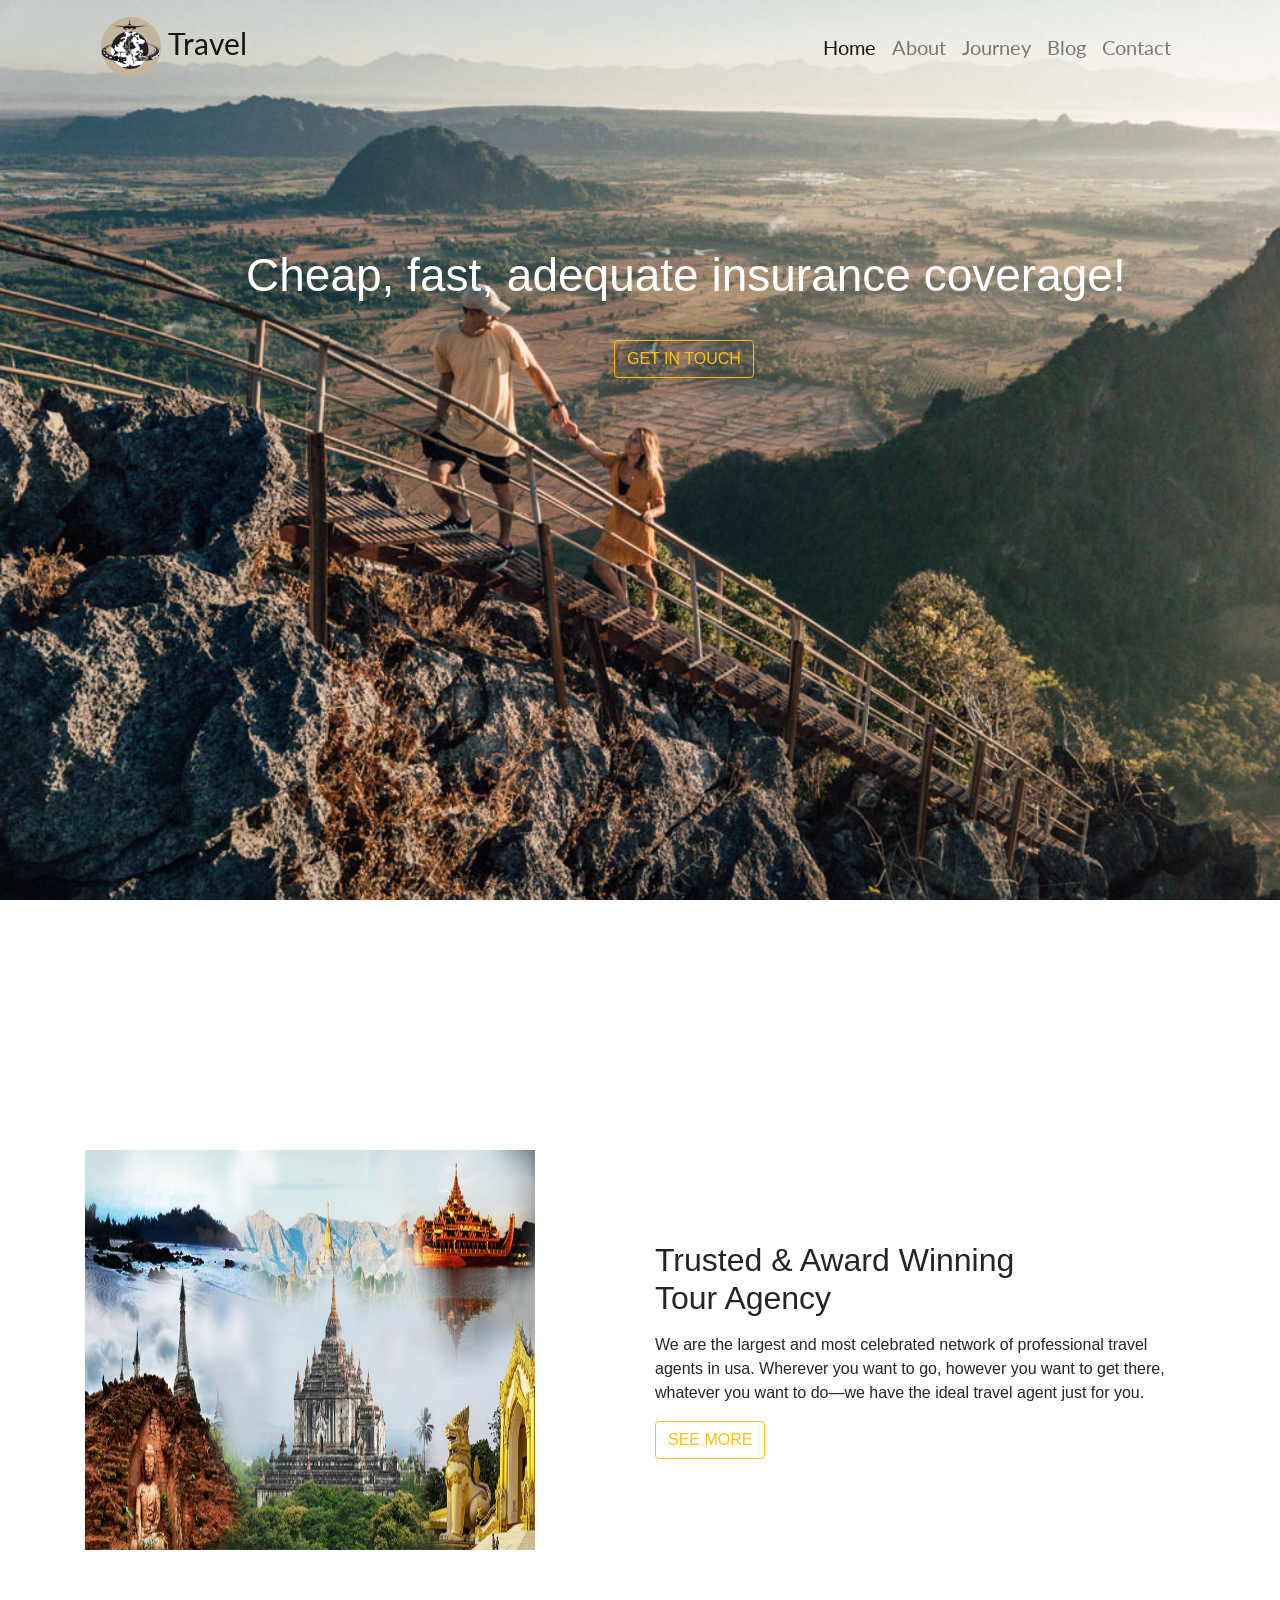
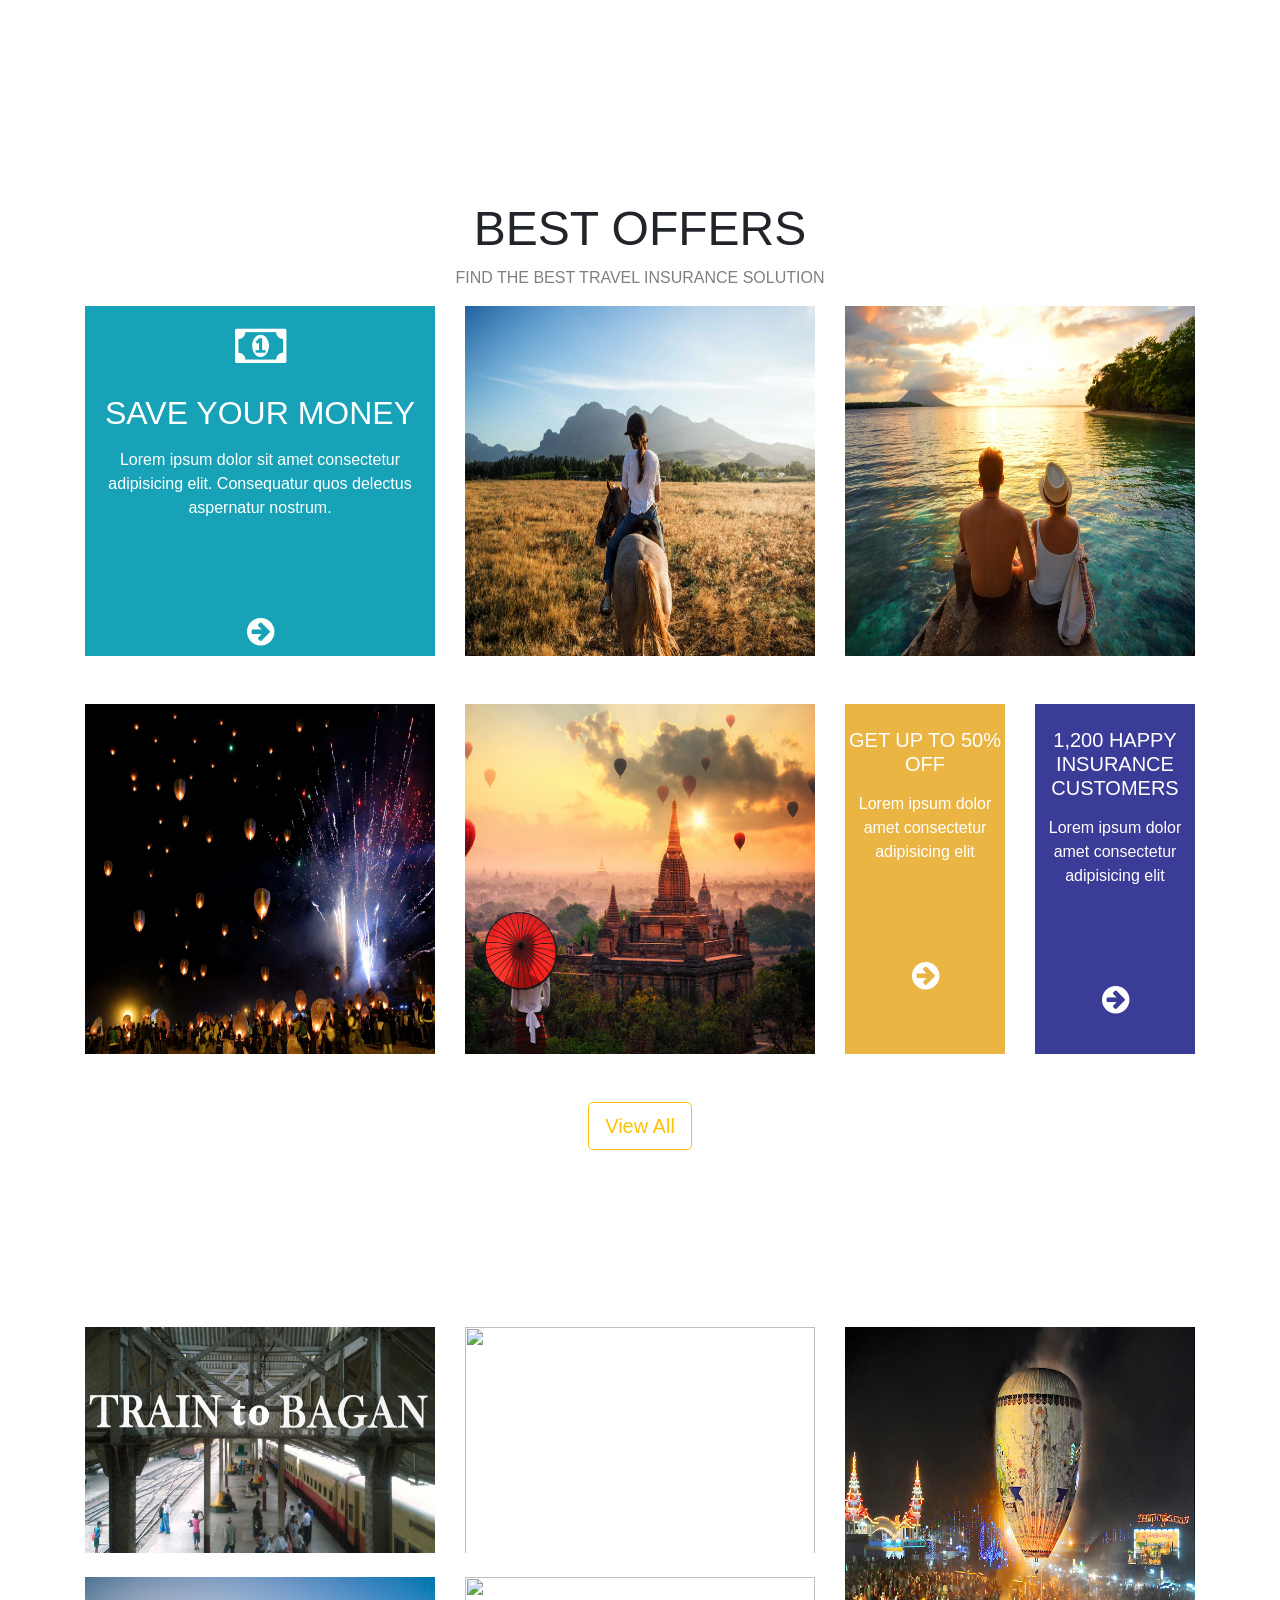
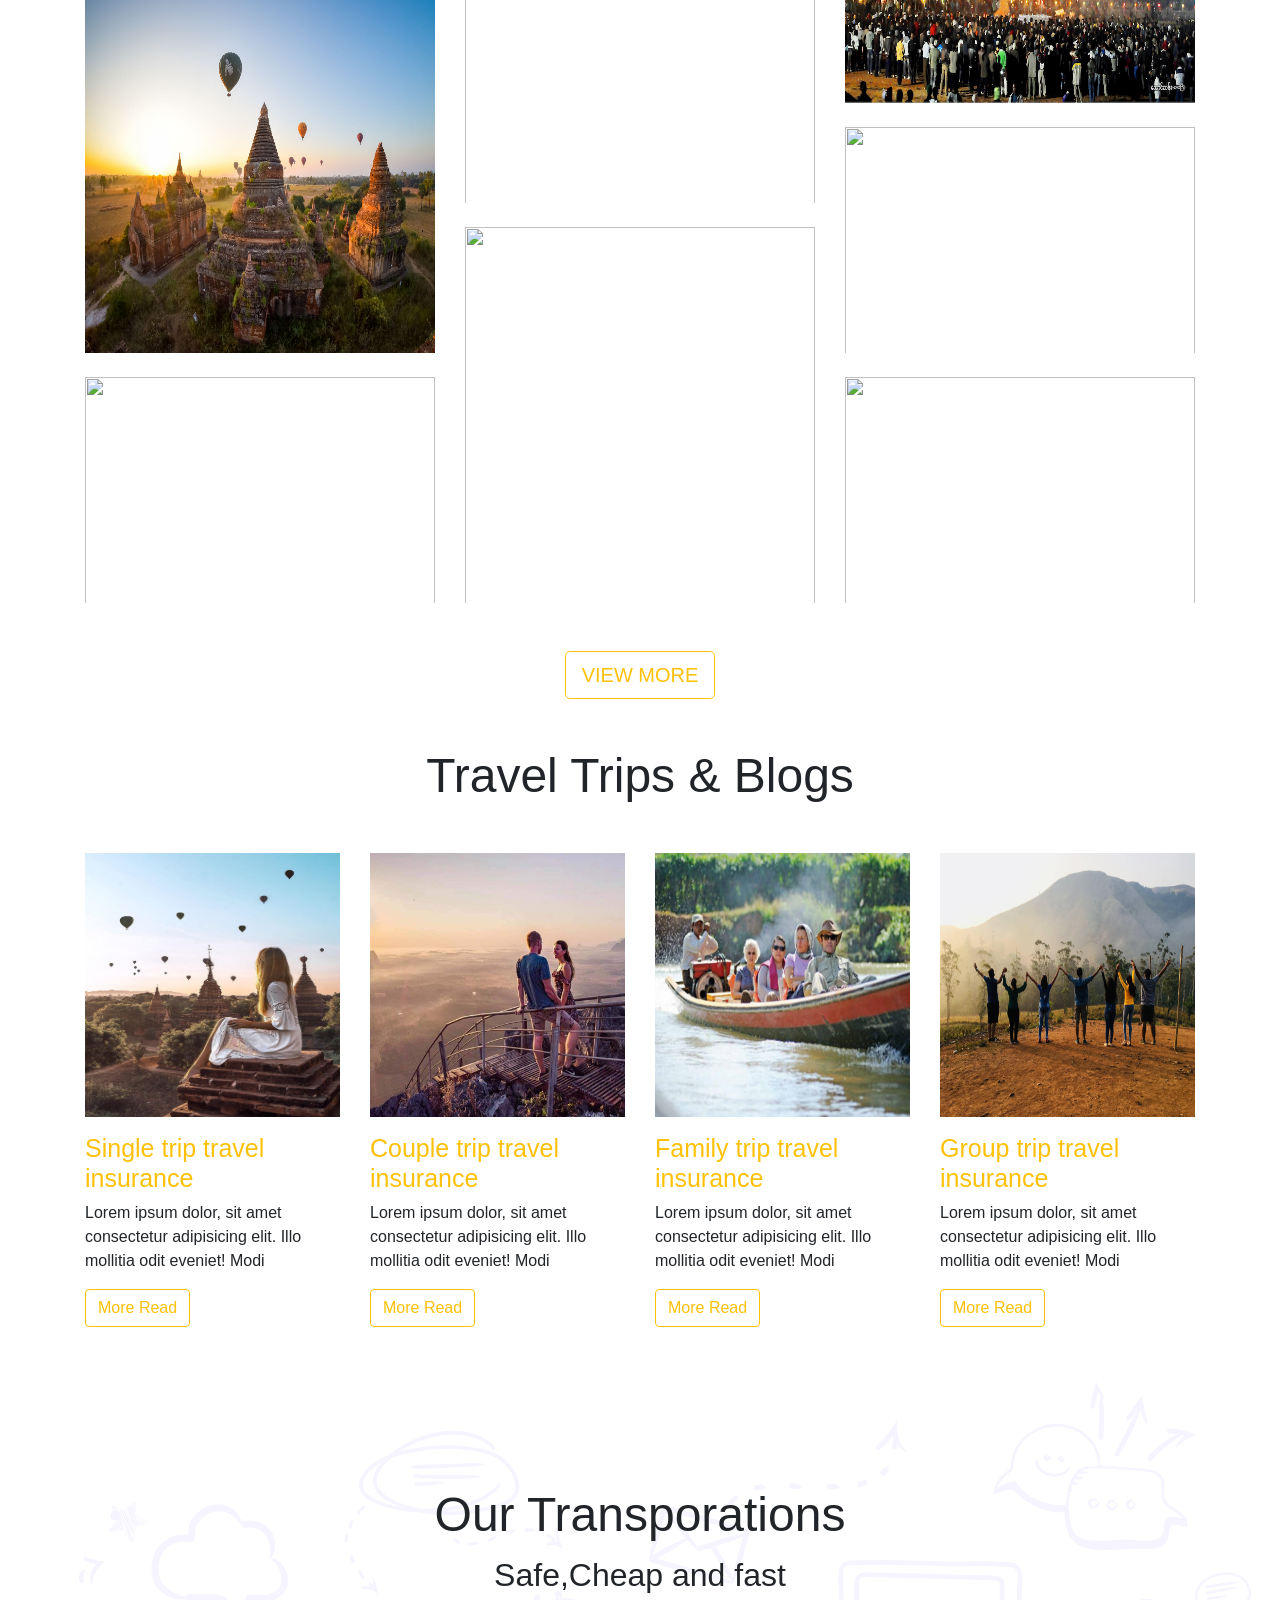
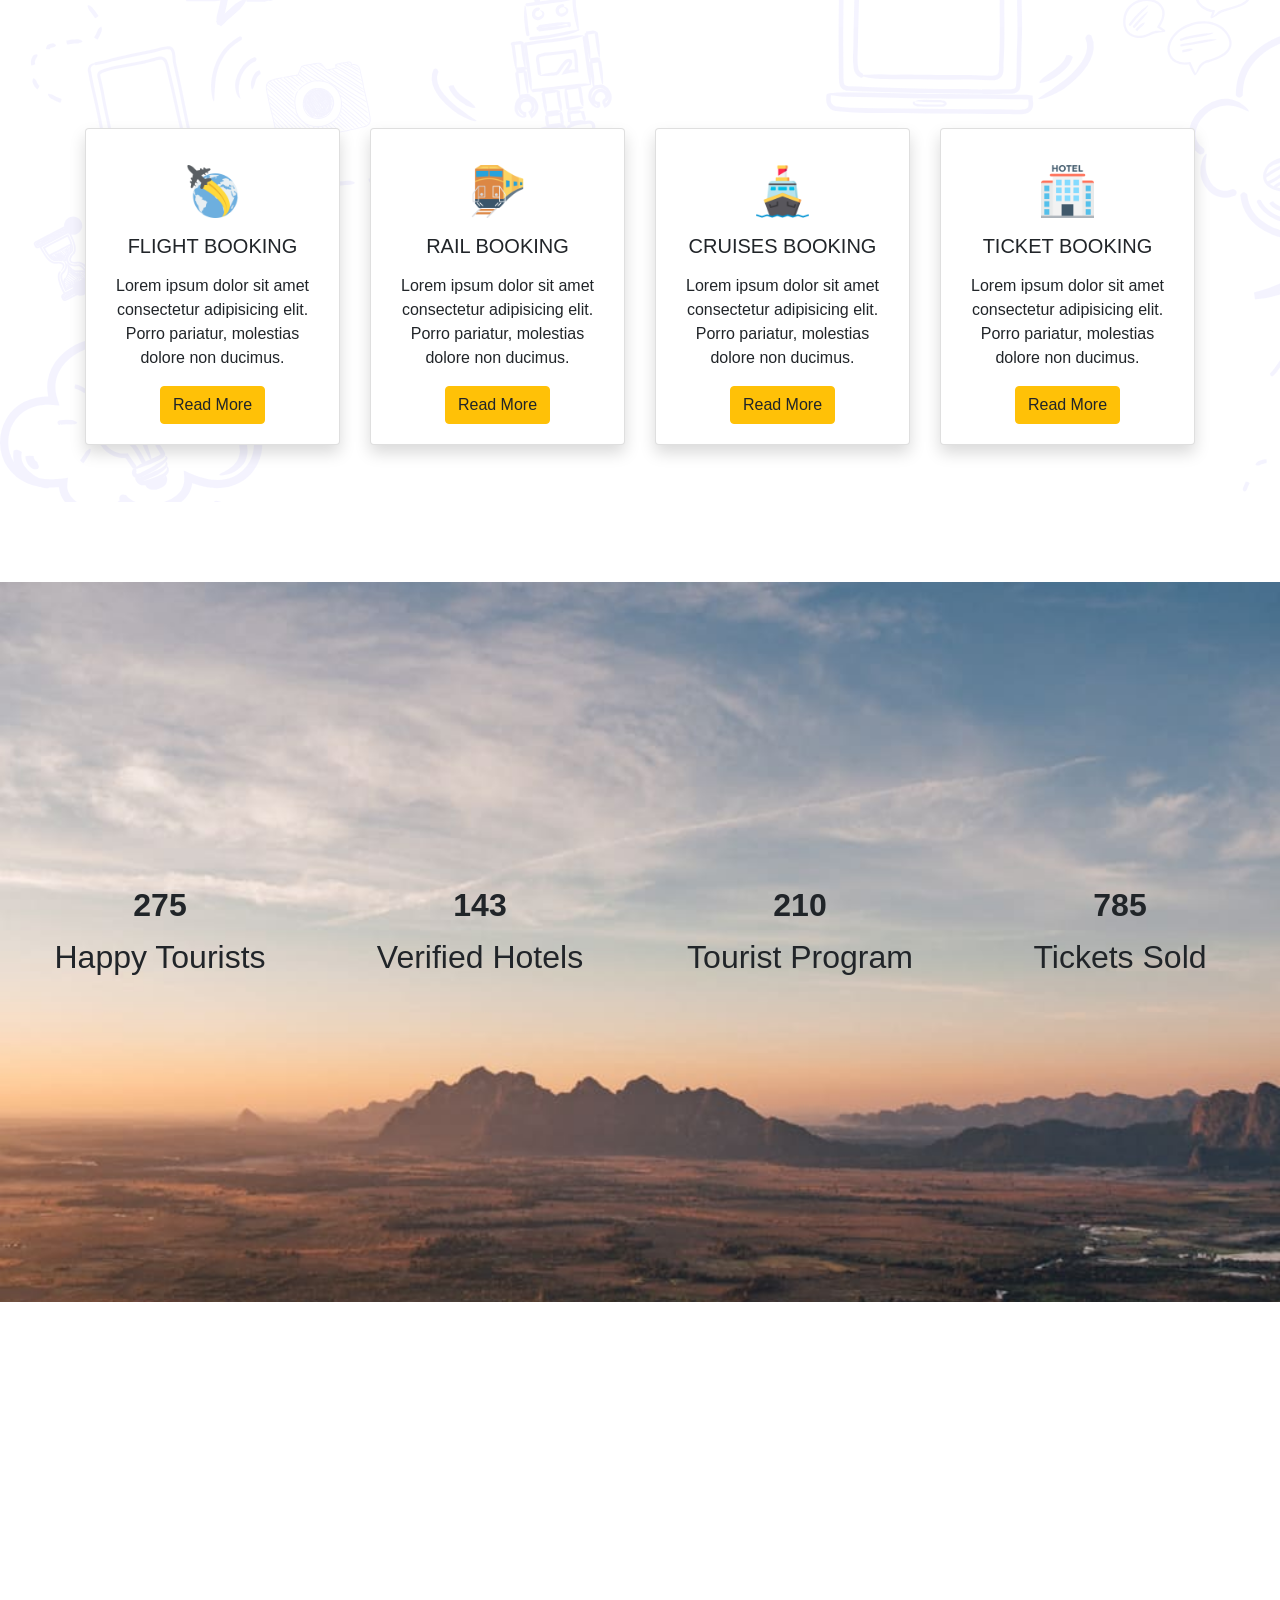
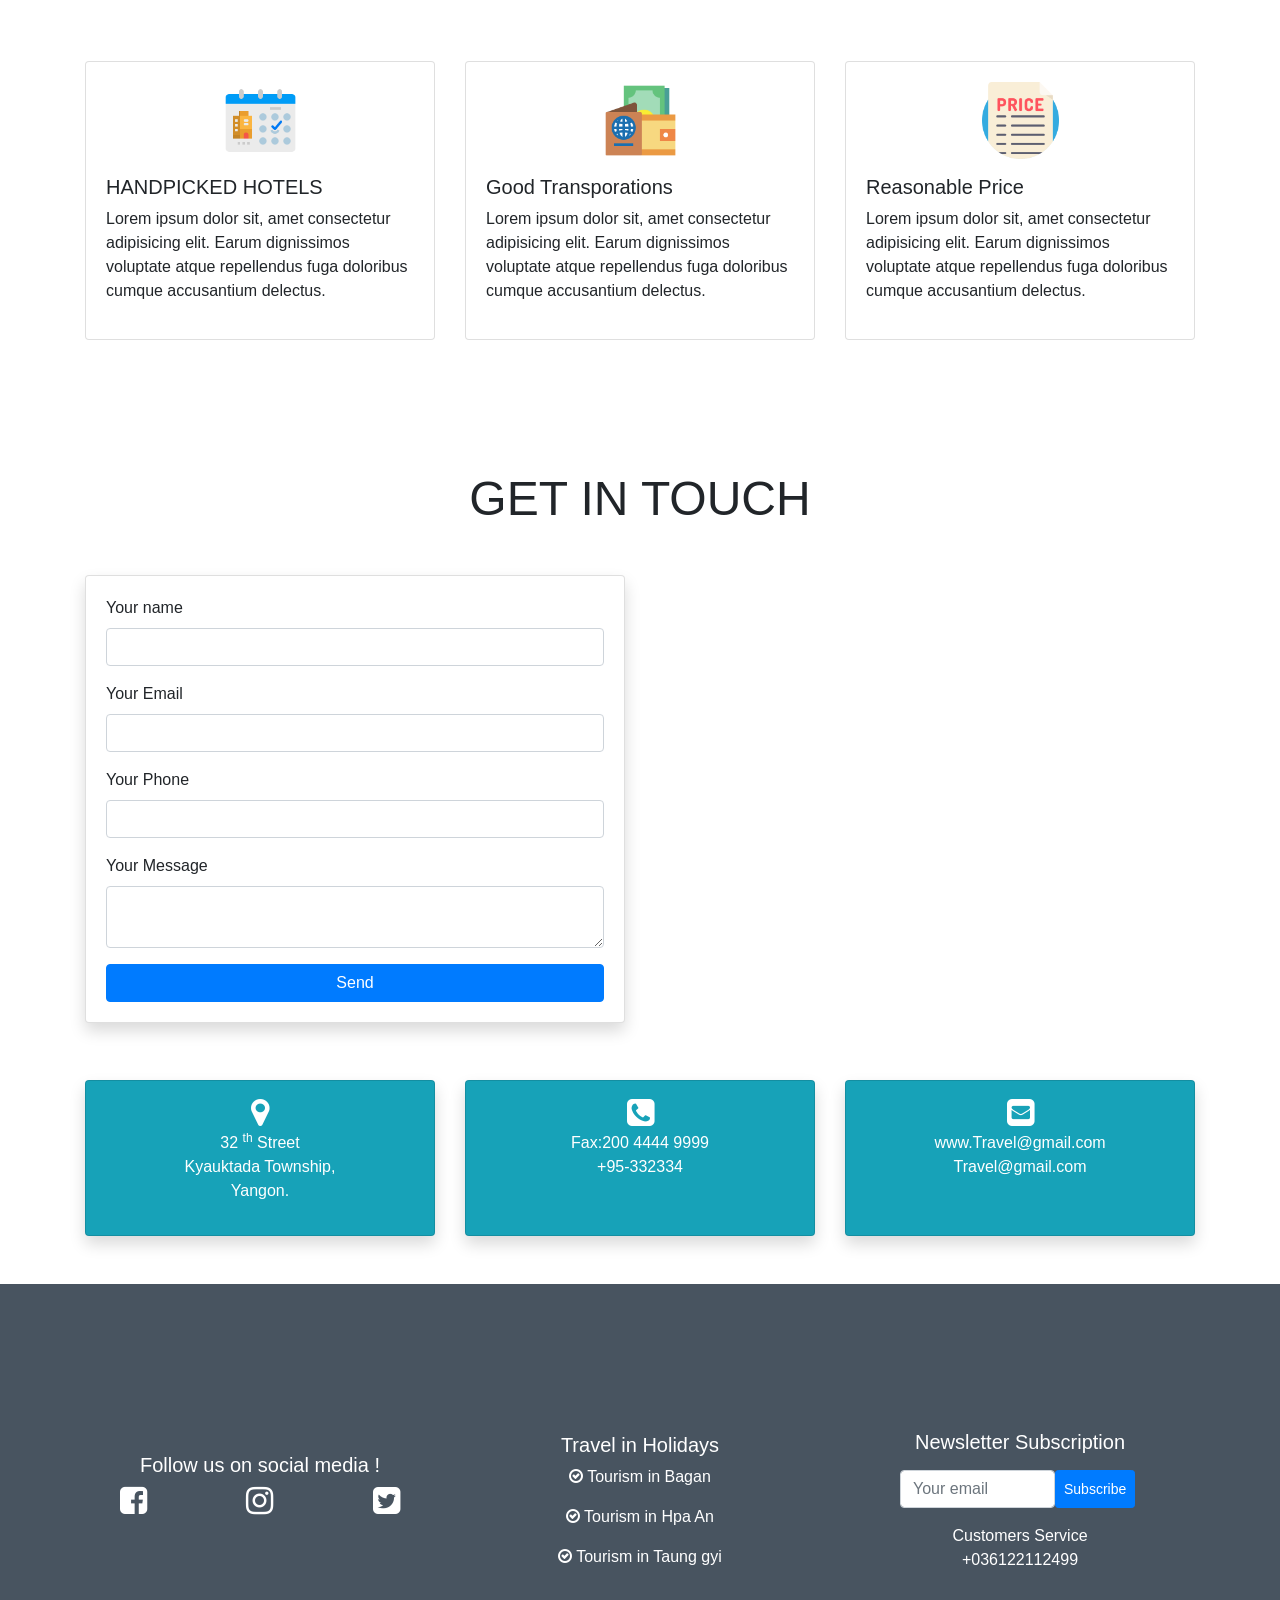
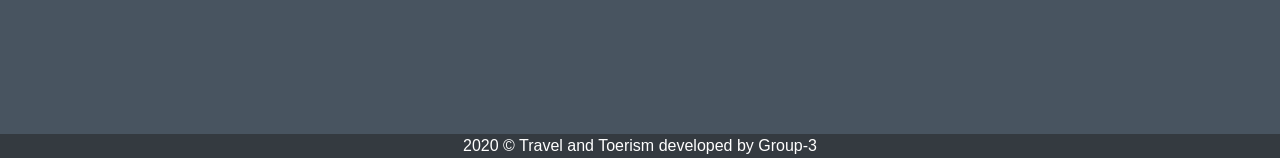
==== index.html @ 9309c5b5 "first commit" ====
<!DOCTYPE html>
<div class="loader-container" style="z-index: 2000;">
  <div class="loader"></div>
</div>
<html lang="en">
<head>
    <meta charset="UTF-8">
    <meta name="viewport" content="width=device-width, initial-scale=1.0">
    <title>Document</title>
    <link rel="stylesheet" href="assets/style.css">
    <link rel="stylesheet" href="css/bootstrap.css">
    <link rel="stylesheet" href="css/font-awesome.css">
    <link rel="stylesheet" href="css/animate_it/animate.css">
    <style>
      .loader-container{
      display: flex;
      justify-content: center;
      align-items: center;
      background-color:white;
      height: 100vh;
      width: 100%;
      position:fixed;
      z-index: 2000;
      }
      .loader {
color:#f9ca24;
font-size: 90px;
text-indent: -9999em;
overflow: hidden;
width: 1em;
height: 1em;
border-radius: 50%;
margin: 72px auto;
position: relative;
-webkit-transform: translateZ(0);
-ms-transform: translateZ(0);
transform: translateZ(0);
-webkit-animation: load6 1.7s infinite ease, round 1.7s infinite ease;
animation: load6 1.7s infinite ease, round 1.7s infinite ease;
}
@-webkit-keyframes load6 {
0% {
  box-shadow: 0 -0.83em 0 -0.4em, 0 -0.83em 0 -0.42em, 0 -0.83em 0 -0.44em, 0 -0.83em 0 -0.46em, 0 -0.83em 0 -0.477em;
}
5%,
95% {
  box-shadow: 0 -0.83em 0 -0.4em, 0 -0.83em 0 -0.42em, 0 -0.83em 0 -0.44em, 0 -0.83em 0 -0.46em, 0 -0.83em 0 -0.477em;
}
10%,
59% {
  box-shadow: 0 -0.83em 0 -0.4em, -0.087em -0.825em 0 -0.42em, -0.173em -0.812em 0 -0.44em, -0.256em -0.789em 0 -0.46em, -0.297em -0.775em 0 -0.477em;
}
20% {
  box-shadow: 0 -0.83em 0 -0.4em, -0.338em -0.758em 0 -0.42em, -0.555em -0.617em 0 -0.44em, -0.671em -0.488em 0 -0.46em, -0.749em -0.34em 0 -0.477em;
}
38% {
  box-shadow: 0 -0.83em 0 -0.4em, -0.377em -0.74em 0 -0.42em, -0.645em -0.522em 0 -0.44em, -0.775em -0.297em 0 -0.46em, -0.82em -0.09em 0 -0.477em;
}
100% {
  box-shadow: 0 -0.83em 0 -0.4em, 0 -0.83em 0 -0.42em, 0 -0.83em 0 -0.44em, 0 -0.83em 0 -0.46em, 0 -0.83em 0 -0.477em;
}
}
@keyframes load6 {
0% {
  box-shadow: 0 -0.83em 0 -0.4em, 0 -0.83em 0 -0.42em, 0 -0.83em 0 -0.44em, 0 -0.83em 0 -0.46em, 0 -0.83em 0 -0.477em;
}
5%,
95% {
  box-shadow: 0 -0.83em 0 -0.4em, 0 -0.83em 0 -0.42em, 0 -0.83em 0 -0.44em, 0 -0.83em 0 -0.46em, 0 -0.83em 0 -0.477em;
}
10%,
59% {
  box-shadow: 0 -0.83em 0 -0.4em, -0.087em -0.825em 0 -0.42em, -0.173em -0.812em 0 -0.44em, -0.256em -0.789em 0 -0.46em, -0.297em -0.775em 0 -0.477em;
}
20% {
  box-shadow: 0 -0.83em 0 -0.4em, -0.338em -0.758em 0 -0.42em, -0.555em -0.617em 0 -0.44em, -0.671em -0.488em 0 -0.46em, -0.749em -0.34em 0 -0.477em;
}
38% {
  box-shadow: 0 -0.83em 0 -0.4em, -0.377em -0.74em 0 -0.42em, -0.645em -0.522em 0 -0.44em, -0.775em -0.297em 0 -0.46em, -0.82em -0.09em 0 -0.477em;
}
100% {
  box-shadow: 0 -0.83em 0 -0.4em, 0 -0.83em 0 -0.42em, 0 -0.83em 0 -0.44em, 0 -0.83em 0 -0.46em, 0 -0.83em 0 -0.477em;
}
}
@-webkit-keyframes round {
0% {
  -webkit-transform: rotate(0deg);
  transform: rotate(0deg);
}
100% {
  -webkit-transform: rotate(360deg);
  transform: rotate(360deg);
}
}
@keyframes round {
0% {
  -webkit-transform: rotate(0deg);
  transform: rotate(0deg);
}
100% {
  -webkit-transform: rotate(360deg);
  transform: rotate(360deg);
}
}



  </style>
    </head>
    <body>
      <div class="Home-Page">
        <header class="container-fluid animate__animated animate__slideInDown site-nav">
            <div class="row align-items-center h-100">
                <div class="container px-0 mobile-nav-1">
                    <div class="col-12 ">
                        <nav class="navbar navbar-expand-lg navbar-light mt-1">
                            <a class="navbar-brand" href="#" style="font-size:30px;font-family:'Lato', sans-serif;">
                              <img src="Img/126314076_688448888728006_7815604592444293265_n.png" class="logo">
                              Travel</a>
                                <button class="navbar-toggler" type="button" data-toggle="collapse" data-target="#navbarSupportedContent" aria-controls="navbarSupportedContent" aria-expanded="false" aria-label="Toggle navigation">
                                  <i class="fa fa-bars fa-2x menu-icon"></i>
                                </button>
                              
                                <div class="collapse navbar-collapse" id="navbarSupportedContent">
                                  <ul class="navbar-nav ml-auto">
                                    <li class="nav-item active">
                                      <a class="nav-link" href="index.html">Home</a>
                                    </li>
                                    <li class="nav-item">
                                      <a class="nav-link" href="about.html">About</a>
                                    </li>
                                    <li class="nav-item">
                                        <a class="nav-link" href="journey.html">Journey</a>
                                    </li>
                                    <li class="nav-item">
                                        <a class="nav-link" href="blog.html">Blog</a>
                                    </li>
                                    <li class="nav-item">
                                        <a class="nav-link" href="contact.html">Contact</a>
                                      </li>
                                  
                                
                                  </ul>
                               
                                </div>
                            </nav>
                    </div>
                </div>
            </div>
        </header>
        <div class="content text-center animate__animated animate__bounce">
            Cheap, fast, adequate insurance coverage!
          </div>
          <div class="btn-content">
            <a class="btn btn-outline-warning text-uppercase">Get in touch</a>
          </div>
      </div>
        <div class="container">
         <div class="row min-vh-100  align-items-center">
           <div class="col-12 col-md-6 wow animate__fadeInLeft">
             <img src="Img/Myanmartravel4.jpg" class="Tusted_img" style="width:450px;height:400px;">
           </div>
           <div class="col-12 col-md-6 wow animate__fadeInRight">
             <h5 class="fa-2x mb-3">Trusted & Award Winning <br> Tour Agency</h5>
             <p class="mb-3"> We are the largest and most celebrated network of professional travel agents in usa. Wherever you want to go, however you want to get there, whatever you want to do—we have the ideal travel agent just for you.</p> 
             <a link="" class="btn btn-outline-warning">SEE MORE</a>
           </div>
         </div>
        </div>
        <div class="container-fluid">
          <div class="row">
            <div class="container">
               <div class="col-12 text-center wow animate__bounce">
               <h5 class="fa-3x offer-text-1">BEST OFFERS</h5>
               <p class="text-black-50"> FIND THE BEST TRAVEL INSURANCE SOLUTION</p>
               </div>
              <div class="row ">

                <div class="col-12 col-md-4 wow animate__fadeInLeft">
                  <div class="intro-1 text-center w-100 bg-info">
                      <i class="fa fa-money text-white fa-3x pt-3"></i>
                      <h5 class="text-uppercase fa-2x text-white mt-4">save your money</h5>
                      <p class="mt-3 mb-5 text-white">Lorem ipsum dolor sit amet consectetur adipisicing elit. Consequatur quos delectus  aspernatur nostrum.</p>
                      <i class="fa fa-arrow-circle-right fa-2x mt-5 text-white"></i>
                      </div>
                </div>
                <div class="col-12 col-md-4 wow animate__fadeInUp">
                  <img src="Img/horse-riding-photo.jpg" class="intro-1 w-100 OFFER_IMG-1">
                </div>
                <div class="col-12 col-md-4 wow animate__fadeInRight">
                  <img src="Img/3c20ecd63c501124_iStock-618321562.jpg" class="intro-1 w-100">
                </div>
               
              </div>
              <div class="row mt-5 ">
                <div class="col-12 col-md-4 wow animate__fadeInLeft">
                  <img src="Img/9d8b5fc45ef97bb70b08829774598a73.jpg" class="intro-1 w-100">
                </div>
                <div class="col-12 col-md-4 wow animate__fadeInUp">
                  <img src="Img/bagan1.jpg" class="intro-1 w-100 OFFER_IMG-1">
                </div>
            
               
                <div class="col-12 col-md-2 wow animate__fadeInRight">
              
                  <div class="intro-1 text-center w-100 OFFER_IMG-2" style="background-color: #EAB543;">
                 
                    <h5 class="text-uppercase  text-white pt-4">GET UP TO
                      50%
                      OFF</h5>
                    <p class="mt-3 mb-5 text-white">Lorem ipsum dolor  amet consectetur adipisicing elit</p>
                    <i class="fa fa-arrow-circle-right fa-2x mt-5 text-white"></i>
                </div>
              
                
                </div>
                <div class="col-12 col-md-2 wow animate__fadeInRight">
              
                  <div class="intro-1 text-center w-100" style="background-color: #3B3B98;">
                 
                    <h5 class="text-uppercase  text-white pt-4">1,200
                      HAPPY INSURANCE CUSTOMERS</h5>
                    <p class="mt-3 mb-5 text-white">Lorem ipsum dolor  amet consectetur adipisicing elit</p>
                    <i class="fa fa-arrow-circle-right fa-2x mt-5 text-white"></i>
                </div>
              
                
                </div>
              
                
               </div>
               <div class="col-12 text-center mt-5">
                 <a href="" class="btn btn-lg btn-outline-warning">View All</a>
               </div>
             
              </div>
           
            </div>
        </div>
       
        <div class="container">
          <div class="col-12 text-center mt-5 wow animate__jackInTheBox">
            <h5 class="fa-3x offer-text-1">Our Trending Popular Tours</h5>
            <p class="text-black-50">Holidays and tours carefully designed to the best tourist destinations</p>
          </div>
          <div class="row">
            <div class="col-12 col-md-4 wow animate__fadeInLeft">
             
              <img src="Img/5bbede15b22f8train bagan.jpg"class="w-100 pt-4 metro">
              <img src="Img/GettyImages-646927586-5af207593037130036dbf349.jpg" class="w-100 pt-4 h-30 pone">
              <img src="img/38574451405_c02bfd1e8e_b.jpg" class="w-100 pt-4 metro">
             
         
             
            
              
            </div>
            <div class="col-12 col-md-4 wow animate__fadeInUp">
        
              <img src="img/inle.jpg"class="w-100 pt-4 metro">
              <img src="img/hpa-an.jpg" class="w-100 pt-4 metro">       
    
              <img src="img/mya662.jpg"class="w-100 pt-4 pone">
              
           
            </div>
            <div class="col-12 col-md-4 wow animate__fadeInRight">
             
          
              <img src="Img/Tazaungdaing-Festival.jpg" class="w-100 pt-4 pone">
        
                    
              <img src="img/trekking-pindaya2.jpg"class="w-100 pt-4 metro">
                    
              <img src="img/Kyauk-Kalat-Pagoda-hpa-an.jpg"class="w-100 pt-4 metro">
            </div>
          
           
          </div>
          <div class="col-12 text-center mt-5">
            <a href="" class="btn btn-lg btn-outline-warning btn-lg">VIEW MORE</a>
          </div>
        </div>
        <div class="container mt-5">
          <div class="col-12 text-center">
            <h5 class="fa-3x wow animate__zoomInDown offer-text-1">Travel Trips & Blogs</h5>
          </div>
          <div class="row mt-5">
            <div class="col-12 col-md-3 wow animate__fadeInLeft Travel-IMG-1">
              <img src="Img/b71fa8f4803cbc7bf8fb559cee698b92.jpg"class="w-100 h-50">
              <h5 class="text-warning mt-3" style="font-size:25px;">Single trip travel insurance</h5>
              <p>Lorem ipsum dolor, sit amet consectetur adipisicing elit. Illo mollitia odit eveniet! Modi</p>
              <a href="" class="btn btn-outline-warning">More Read</a>
            </div>
            <div class="col-12 col-md-3 wow animate__fadeInLeft">
              <img src="Img/Eas53ZkX0AcvqHV.jpg"class="w-100 h-50">
              <h5 class="text-warning mt-3" style="font-size:25px;">Couple trip travel insurance</h5>
              <p>Lorem ipsum dolor, sit amet consectetur adipisicing elit. Illo mollitia odit eveniet! Modi</p>
              <a href="" class="btn btn-outline-warning">More Read</a>
            </div>
            <div class="col-12 col-md-3 wow animate__fadeInRight Travel-IMG_2">
              <img src="Img/tourists-take-a-boat-inle-lake.jpg"class="w-100 h-50">
              <h5 class="text-warning mt-3" style="font-size:25px;">Family trip travel insurance</h5>
              <p>Lorem ipsum dolor, sit amet consectetur adipisicing elit. Illo mollitia odit eveniet! Modi</p>
              <a href="" class="btn btn-outline-warning">More Read</a>
            </div>
            <div class="col-12 col-md-3 wow animate__fadeInRight ">
              <img src="Img/img_f1f4519aef212354759e26b65a2ec622_1523682414449_processed_original.jpg"class="w-100 h-50">
              <h5 class="text-warning mt-3" style="font-size:25px;">Group trip travel insurance</h5>
              <p>Lorem ipsum dolor, sit amet consectetur adipisicing elit. Illo mollitia odit eveniet! Modi</p>
              <a href="" class="btn btn-outline-warning">More Read</a>
            </div>
          </div>
        </div>
        <div class="container-fluid transporation">
          <div class="row">
              <div class="container">
                 
                  <div class="row tar align-items-center Transporations">
                      <div class="col-12 text-center mt-5 wow animate__bounce">
                          <h5 class="fa-3x offer-text-1">Our Transporations</h5>
                          <p class="fa-2x">Safe,Cheap and fast </p>
                      </div>
                       <div class="col-12 col-md-3 wow animate__bounce">
                       <div class="card shadow">
                          <div class="card-body text-center">
                              <div class="text-center">
                                 <img src="Img/globe (1).png" class="w-25 pt-3">
                              </div>
                              <h5 class="pt-3">FLIGHT BOOKING</h5>
                              <p class="pt-2">Lorem ipsum dolor sit amet consectetur adipisicing elit. Porro pariatur, molestias dolore non ducimus.</p>
                              <a href="" class="btn btn-warning btn-no-block">Read More</a>
                          </div>
                       </div>
                       </div>
                       <div class="col-12 col-md-3 wow animate__bounce RAIL_BOOKING_1">
                          <div class="card shadow">
                             <div class="card-body text-center">
                                 <div class="text-center">
                                    <img src="Img/rail.png" class="w-25 pt-3">
                                 </div>
                                 <h5 class="pt-3">RAIL BOOKING</h5>
                                 <p class="pt-2">Lorem ipsum dolor sit amet consectetur adipisicing elit. Porro pariatur, molestias dolore non ducimus.</p>
                                 <a href="" class="btn btn-warning btn-no-block">Read More</a>
                             </div>
                          </div>
                          </div>
                          <div class="col-12 col-md-3 wow animate__bounce RAIL_BOOKING_2">
                              <div class="card shadow">
                                 <div class="card-body text-center">
                                     <div class="text-center">
                                        <img src="Img/ship.png" class="w-25 pt-3">
                                     </div>
                                     <h5 class="pt-3">CRUISES BOOKING</h5>
                                     <p class="pt-2">Lorem ipsum dolor sit amet consectetur adipisicing elit. Porro pariatur, molestias dolore non ducimus.</p>
                                     <a href="" class="btn btn-warning btn-no-block">Read More</a>
                                 </div>
                              </div>
                              </div>
                              <div class="col-12 col-md-3 wow animate__bounce">
                                  <div class="card shadow">
                                     <div class="card-body text-center">
                                         <div class="text-center">
                                            <img src="Img/hotel.png" class="w-25 pt-3">
                                         </div>
                                         <h5 class="pt-3">TICKET BOOKING</h5>
                                         <p class="pt-2">Lorem ipsum dolor sit amet consectetur adipisicing elit. Porro pariatur, molestias dolore non ducimus.</p>
                                         <a href="" class="btn btn-warning btn-no-block">Read More</a>
                                     </div>
                                  </div>
                                  </div>
                     
                  </div>
              </div>
          </div>
        </div>
        <div class="container-fluid  counter-part">
          <div class="row align-items-center counter-gp">
              <div class="col-12 col-md-3">
                   <div class="text-center">
                      <h4 class="aa  fa-2x font-weight-bolder counter-text">1253</h4>
                       <p class="fa-2x counter-text">Happy Tourists</p>
                    </div>
                   
              </div>
              <div class="col-12 col-md-3">
                  
                          <div class="text-center">
                              <h4 class="aa  fa-2x font-weight-bolder counter-text">654</h4>
                              <p class="fa-2x counter-text">Verified Hotels</p>
                          </div>
                   
              </div>
              <div class="col-12 col-md-3">
                 
                          <div class="text-center">
                              <h4 class="aa  fa-2x font-weight-bolder counter-text">958</h4>
                              <p class="fa-2x counter-text ">Tourist Program</p>
                          </div>
                   
              </div>
              <div class="col-12 col-md-3">
               
                          <div class="text-center">
                              <h4 class="aa  fa-2x font-weight-bolder counter-text">3569</h4>
                              <p class="fa-2x counter-text ">Tickets Sold</p>
                          </div>
                     
              </div>
          </div>
         
        </div>
        <div class="container-fluid ">
          <div class="row WHY_CHOOSE_US">
            <div class="container">
              <div class="row  choose align-items-center">
                <div class="col-12 text-center wow animate__zoomIn">
                   <h5 class="fa-3x mt-5 offer-text-2">WHY CHOOSE US</h5>
                </div>
                <div class="col-12 col-md-4 wow animate__fadeInLeft">
                  <div class="card">
                    <div class="card-body">
                      <div class="text-center">
                        <img src="Img/booking.png" class="w-25">
                      </div>
                      <h5 class="pt-3">HANDPICKED HOTELS</h5>
                      <p>Lorem ipsum dolor sit, amet consectetur adipisicing elit. Earum dignissimos voluptate atque repellendus fuga doloribus cumque accusantium delectus.</p>
                    </div>
                  </div>
                </div>
                <div class="col-12 col-md-4 wow animate__fadeIn choose_part_1">
                  <div class="card">
                    <div class="card-body">
                      <div class="text-center">
                        <img src="Img/passport.png" class="w-25">
                      </div>
                      <h5 class="pt-3">Good Transporations</h5>
                      <p>Lorem ipsum dolor sit, amet consectetur adipisicing elit. Earum dignissimos voluptate atque repellendus fuga doloribus cumque accusantium delectus.</p>
                    </div>
                  </div>
                </div>
                <div class="col-12 col-md-4 wow animate__fadeInRight">
                  <div class="card">
                    <div class="card-body">
                      <div class="text-center">
                        <img src="Img/price.png" class="w-25">
                      </div>
                      <h5 class="pt-3">Reasonable Price</h5>
                      <p>Lorem ipsum dolor sit, amet consectetur adipisicing elit. Earum dignissimos voluptate atque repellendus fuga doloribus cumque accusantium delectus.</p>
                    </div>
                  </div>
                </div>
              </div>
            </div>
          </div>
        </div>
        <div class="container-fluid mt-5">
          <div class="row">
            <div class="container">
              <div class="row">
                <div class="col-12 text-center wow animate__bounce">
                  <h5 class="fa-3x mb-5 offer-text-1">GET IN TOUCH</h5>
                </div>
                <div class="col-12 col-md-6 wow animate__fadeInLeft get_in_touch">
                  <div class="card shadow">
                    <div class="card-body">
                        <form>
                            <div class="form-group">
                                <label for="name">Your name</label>
                                <input type="text" name="name" id="name" class="form-control">
                            </div>
                            <div class="form-group">
                                <label for="email">Your Email</label>
                                <input type="text" name="email" id="email" class="form-control">
                            </div>
                            <div class="form-group">
                              <label for="phone">Your Phone</label>
                              <input type="number" name="phone" id="phone" class="form-control">
                          </div>
                            <div class="form-group">
                                <label for="message">Your Message</label>
                                <textarea class="form-control" id="message"></textarea>
                            </div>
                            <a href="" class="btn  btn-primary btn-block">Send</a>
                           
                        </form>
                    </div>
                </div>
                </div>
                <div class="col-12 col-md-6 wow animate__fadeInRight">
                  <iframe src="https://www.google.com/maps/embed?pb=!1m18!1m12!1m3!1d3819.983501461828!2d96.1561439143454!3d16.77749642452462!2m3!1f0!2f0!3f0!3m2!1i1024!2i768!4f13.1!3m3!1m2!1s0x30c1ec86c64627b3%3A0xf629281949864a5c!2sSule%20Square!5e0!3m2!1sen!2smm!4v1605675053709!5m2!1sen!2smm" width="100%" height="450" frameborder="0" style="border:0;" allowfullscreen="" aria-hidden="false" tabindex="0"></iframe>
                </div>
              </div>
            </div>
          </div>
        </div>
        <div class="container mt-5">
          <div class="row">
            <div class="col-12 col-md-4 wow animate__bounce ">
              <div class="card shadow h-100" style="background-color:#17a2b8;">
                <div class="text-center">
                  <i class="fa fa-map-marker text-white fa-2x pt-3"></i>
                  <p class="pb-3 text-white">32 <sup>th</sup> Street <br>Kyauktada Township, <br>Yangon.</p>

                </div>
              </div>
            </div>
            <div class="col-12 col-md-4 wow animate__bounce address-card">
              <div class="card shadow h-100" style="background-color:#17a2b8;">
                <div class="text-center">
                  <i class="fa fa-phone-square text-white fa-2x pt-3"></i>
                  <p class="text-white">Fax:200 4444 9999 <br> +95-332334 <br>
                  <br>
                  </p>
            

                </div>
              </div>
            </div>
            <div class="col-12 col-md-4 wow animate__bounce ">
              <div class="card shadow h-100" style="background-color:#17a2b8;">
                <div class="text-center">
                  <i class="fa fa-envelope-square text-white fa-2x pt-3"></i>
                  <p class="text-white">www.Travel@gmail.com <br> Travel@gmail.com <br>
                  <br>
                  </p>
                </div>
              </div>
            </div>
          </div>
        </div>
        <div class="container-fluid mt-5 footer-part-1" style="background-color: #485460;" >
              <div class="row">
                <div class="container">
                  <div class="row align-items-center footer-first">
                    <div class="col-12 col-md-4 wow animate__fadeInLeft text-white">
                      <h5 class="text-center text-white follow-text">Follow  us on social media !</h5>
                      <div class="row justify-content-around mb-5">
                        <i class="fa fa-facebook-square fa-2x"></i>
                        <i class="fa fa-instagram fa-2x"></i>
                        <i class="fa fa-twitter-square fa-2x"></i>
                      </div>
                    </div>
                    <div class="col-12 col-md-4 wow animate__fadeIn text-white text-center">
                      <h5 class="text-center">Travel in Holidays</h5>
                      <p><i class="fa fa-check-circle-o">&nbsp;</i>Tourism in Bagan</p>
                      <p><i class="fa fa-check-circle-o">&nbsp; </i>Tourism in Hpa An</p>
                      <p><i class="fa fa-check-circle-o">&nbsp; </i>Tourism in Taung gyi</p>
                    </div>
                    <div class="col-12 col-md-4 wow animate__fadeInRight text-center text-white">
                      <h5 class="text-center">Newsletter Subscription</h5>
                      
                          <form class="mt-3" style="margin-left:70px;">
                             <div class="form-group row">
                               <input type="email" name="name" class="form-control w-50" placeholder="Your email">
                                <button class="btn btn-primary btn-sm">Subscribe</button>
                             </div>
                         </form>
                       
                    
                      <p>Customers Service <br>
                        +036122112499</p>
                    </div>
                  </div>
                </div>
              </div>
        </div>
        <div class="">
                <div class="col-12 text-center bg-dark">
                    <span class="text-white">2020 &copy; Travel and Toerism developed by Group-3  </span>
                </div>
        </div>









    <script src="js/jquery.min.js"></script>
    <script src="js/bootstrap.js"></script>
    
    <script src="css/way_point/jquery.waypoints.js"></script>
    <script src="css/counter_up/counter_up.js"></script>
    <script src="js/wow/wow.js"></script>
    <script>
      $('.aa').counterUp({
    delay:10,
    time:1500
});
    </script>

    
    <script src="assets/app.js"></script>

  
 
  


</body>
</html>
---- assets/style.css ----
@import url('https://fonts.googleapis.com/css2?family=Lato&display=swap');
@import url('https://fonts.googleapis.com/css2?family=Alfa+Slab+One&display=swap');

*{
    padding: 0;
    margin: 0;
    box-sizing: border-box;
}
html{
    scroll-behavior: smooth;
}
.Home-Page{
    background-image: url("../Img/trai_nghiem_leo_nui_o_myanmar_3.jpg");
    background-repeat:no-repeat;
    background-size:cover;
    position: relative;
    width: 100%;
    height:100vh;
}
 


.logo{
    width: 60px;
    height: 60px;
    border-radius: 100%;
}
.content{
    position: absolute;
    font-size: 46px;
    top: 241px;
    left: 246px;
    color: white;
    
}
.btn-content{
    position: absolute;
    /* font-size: 46px; */
    top: 340px;
    left: 614px;
  
}
header{
    position: absolute;
    
}
    

.site-nav-scroll{
    position:fixed;
    background-color: #ffffff;
    box-shadow:0 0 5px #00000020;
    
    height: 90px;
    
    backdrop-filter: blur(60px);  
    z-index: 50000;
}
   





.nav-link{
    font-family:'Lato', sans-serif;
    font-size:20px;

}



.intro-1{
    height:350px;
}
.metro{
    height: 250px;
}
.pone{
    height: 400px;
}
.transporation{
    background-image:url("../Img/bg-3.svg");
    
}
.tar{
    height:80vh;
}
.choose{
    height:80vh;
}
.counter-part{
        background-image: url("../Img/taung-wine-pagoda-41.jpg");
        background-size: cover;
        background-repeat: no-repeat;
        height: 80vh;
        margin-top: 80px;
}
.counter-gp{
    height: 80vh;
}
.footer-first{
    height: 50vh;
}
.test-1{
    width: 70px;
    height: 70px;
    border-radius:100%;
    margin-top:-35px;
}
.testimomials-page{
   
    height: 80vh;
}
.TestKN{
    background-image: url("../Img/bg-3.svg");
    height: 100vh;

}

.disount-festival{
    /* margin-top: 100px; */
    height: 80vh;
}
.contact{
    margin-top: 100px;
}

.Img-Bagan{
    width:350px;
    height:300px;
    background-color: white;
}
.Bagan-Img{
    background-color: white;
}
.Bagan-Img figcaption{
    background-color: white;
}
.Img-Bagan-One{
    width:350px;
    height:300px;
    background-color: white;
}
.Bagan-Img-One{
    background-color: white;
}
.Bagan-Img-One figcaption{
    background-color: white;
}
.About-Page{
    height:10vh;
}
.Journey-Page{
    height:10vh;
}
.Blog-Page{
    height:10vh;
}
.Contact-Page{
    height: 10vh;
}

.navbar-light .navbar-toggler{
    color: rgba(0, 0, 0, 0.5) !important;
    border-color: rgba(0, 0, 0, 0) !important;
}

@media screen and (max-width:576px){
    .header{
    box-shadow:0 0 5px #00000020;
    background-color: #ffffffee;
    backdrop-filter: blur(5px); 
 
    }
    .mobile-nav-1{
        background-color: white;
        z-index: 50000000;
    }
    .btn-content{
    position:absolute;
     
    top:580px;
    left:120px;
}
    .content{
    position: absolute;
    font-size: 46px;
    top:300px;
    left:17px;
    color: white;
    
}
    .Tusted_img{
    width:100% !important;
    height:300px !important;
    }
    .OFFER_IMG-1{
        margin-top: 45px;
        margin-bottom: 45px;
    }
    .OFFER_IMG-2{
        margin-bottom: 45px;
    }
    .Travel-IMG-1{
        margin-bottom:-60px;
    }
    .Travel-IMG_2{
        margin-bottom:30px;
    }
    .Transporations{
        height: 250vh;
    }
    .RAIL_BOOKING_1{
        margin-top: 40px;
        margin-bottom: 40px;
    }
    .RAIL_BOOKING_2{
        margin-top: 40px;
        margin-bottom: 40px;
    }
    .counter-text{
        color: white;
    }
    .WHY_CHOOSE_US{
    height: 164vh;
    }
    .choose_part_1{
        margin-top: 30px;
        margin-bottom: 30px;
    }
    .get_in_touch{
        margin-bottom: 30px;
    }
    .address-card{
        margin-top: 30px;
        margin-bottom: 30px;
    }
    .footer-part-1{
        height:75vh;
    }
    .follow-text{
        margin-top:40px;
    }
    .about-img-1{
    margin-top: 120px;
    margin-bottom: 120px;
    }
    .professional-text{
        font-size: 2rem !important;
    }
    .professional-part-1{
        margin-top: 60px;
        margin-bottom: 60px;
    }
    .TestKN{
        height:190vh;
    }
    .TESTIMONIALS-part-1{
        margin-top: 45px;
    }
    .TESTIMONIALS-part-2{
        margin-bottom: 50px;
        margin-top: 50px;
    }
    .disount-festival{
        height: 93vh;
    }
    .disount-festival-part1{
     width: 100%;
     height: 100%;
     margin-top: 20px;
    }
    .Festivals-Vacation-text{
        font-size: 2rem !important;
    }
    .Festivals-Vacation-btn{
        margin-bottom: 40px;
    }
    .TESTIMONIALS-text{
        margin-top: 20px;
        font-size: 2rem !important;
    }
    .PROFESSIONALS-Height{
        height: 268vh;
    }
    .Img-Bagan{
        width: 100%;

    }
    .Bagan-mobile-Img{
        
    margin-top: 45px !important;

    }
    .Bagan-Hotels{
     
        padding-right:40px !important;
        
    }
    .Hotels-text{
        font-size: 2rem !important;
    }
    .Bagan-Visit{
        margin-top:30px !important;
        margin-bottom:30px !important;
    }
    .blog-mobile-1{
    height: 177vh;
    }
    .blog-mobile-2{
        height: 160vh;
    }
    .mobile-content-1{
    margin-top: 70px;
    }
    .offer-text-1{
        font-size: 2rem !important;
    }
    .offer-text-2{
        font-size: 2rem !important;
        margin-bottom: 40px !important;
    }
  
    
}
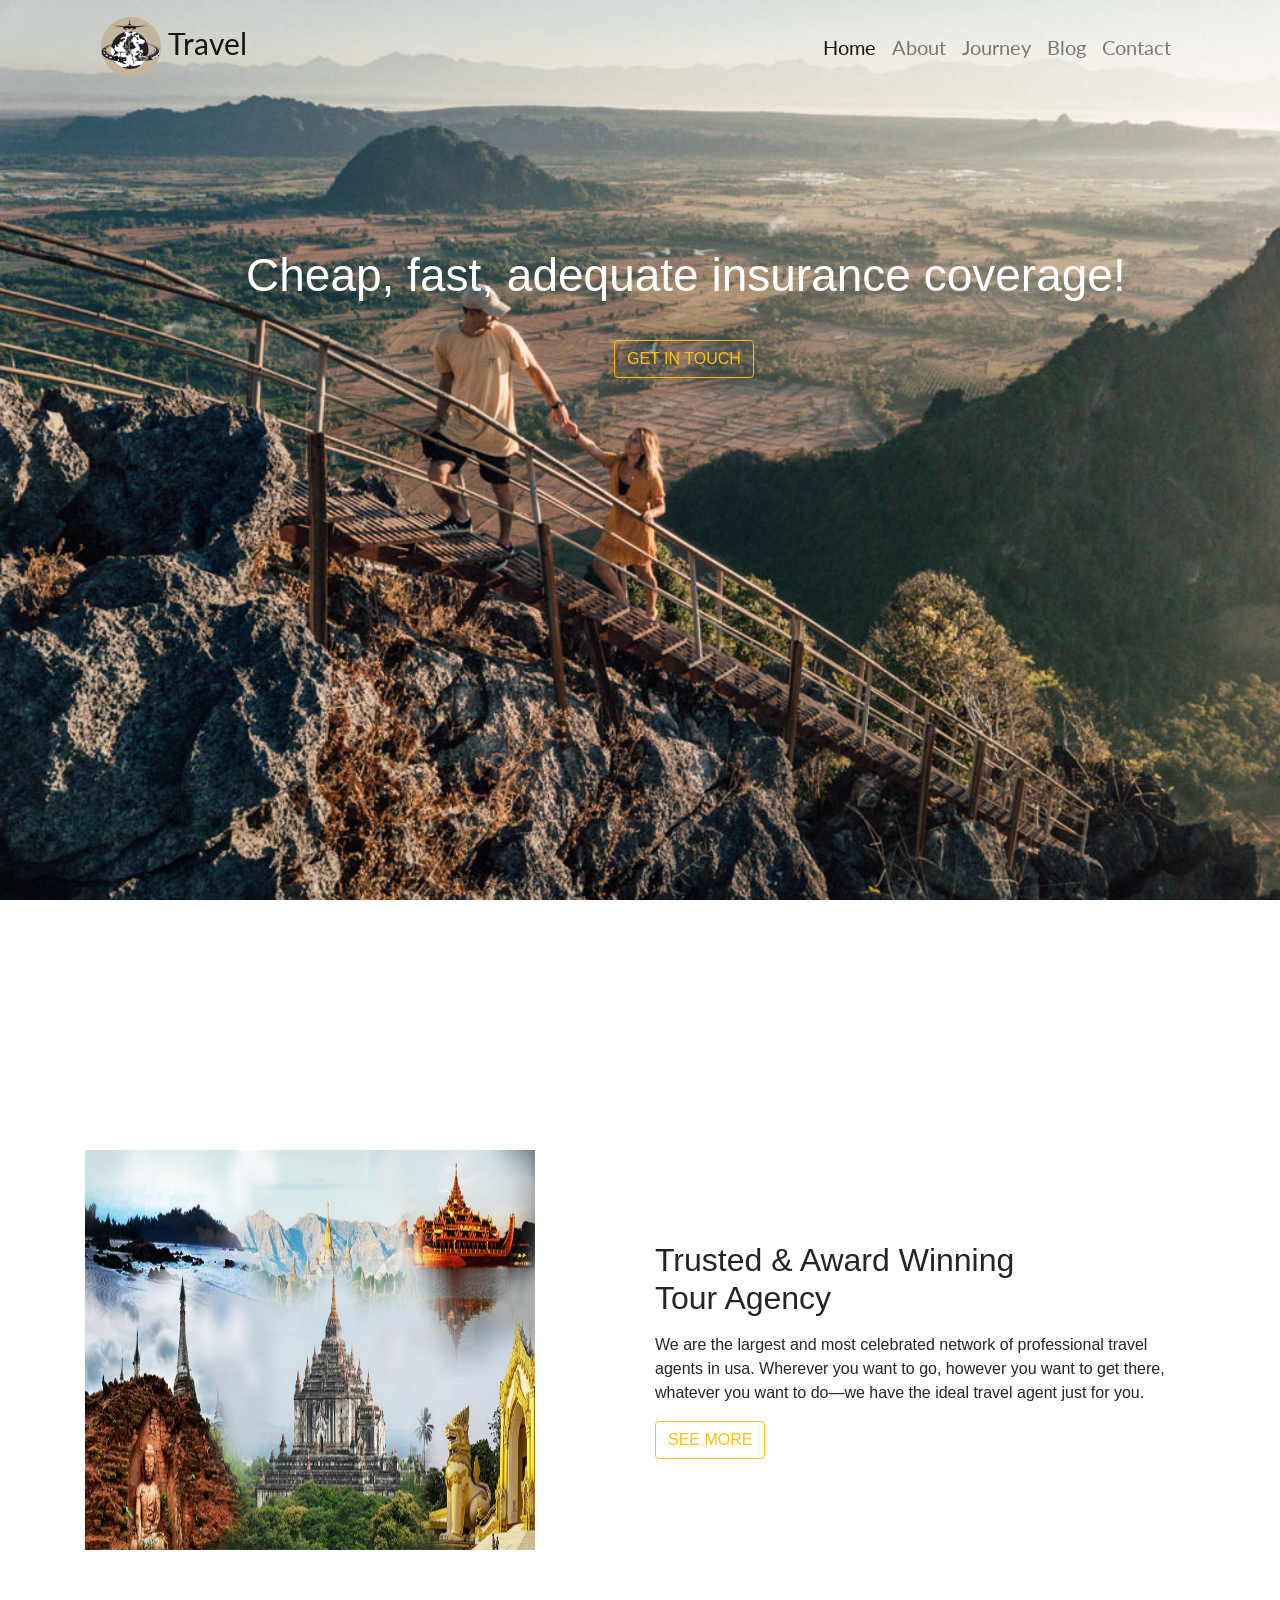
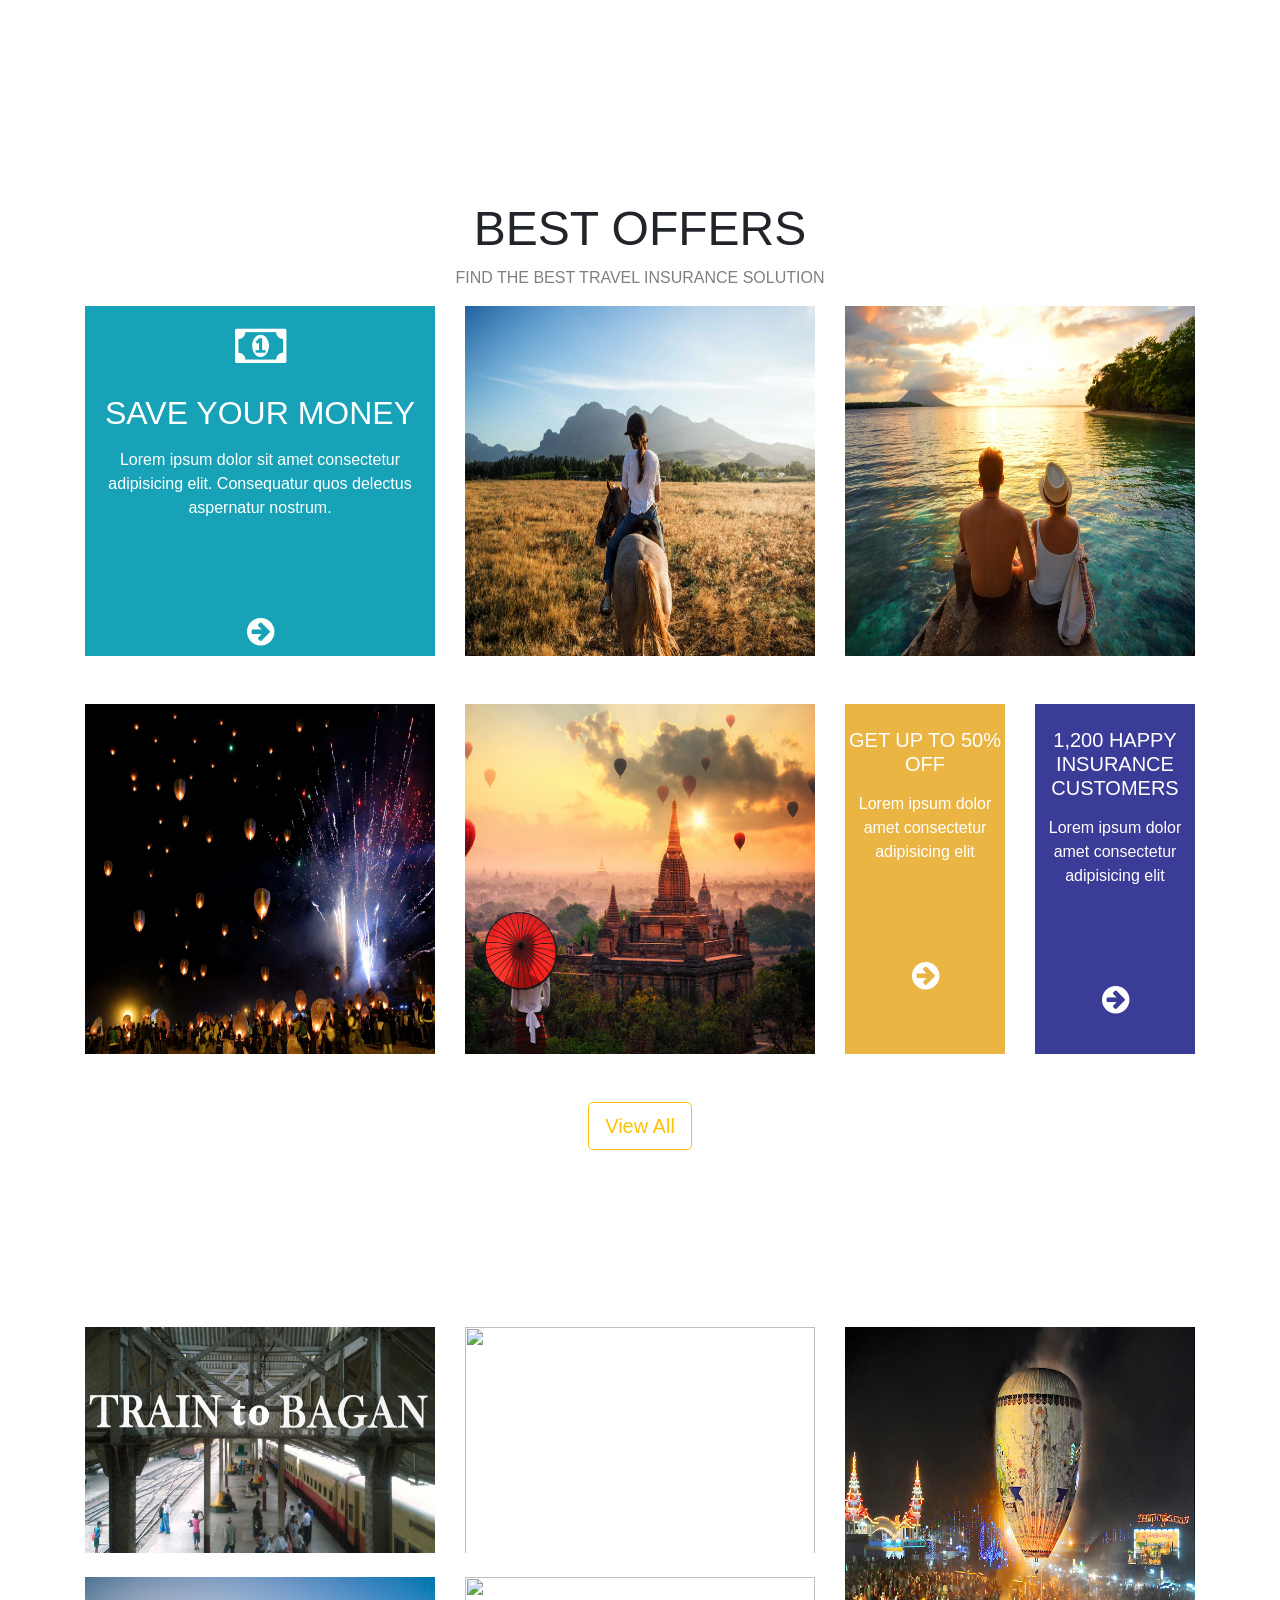
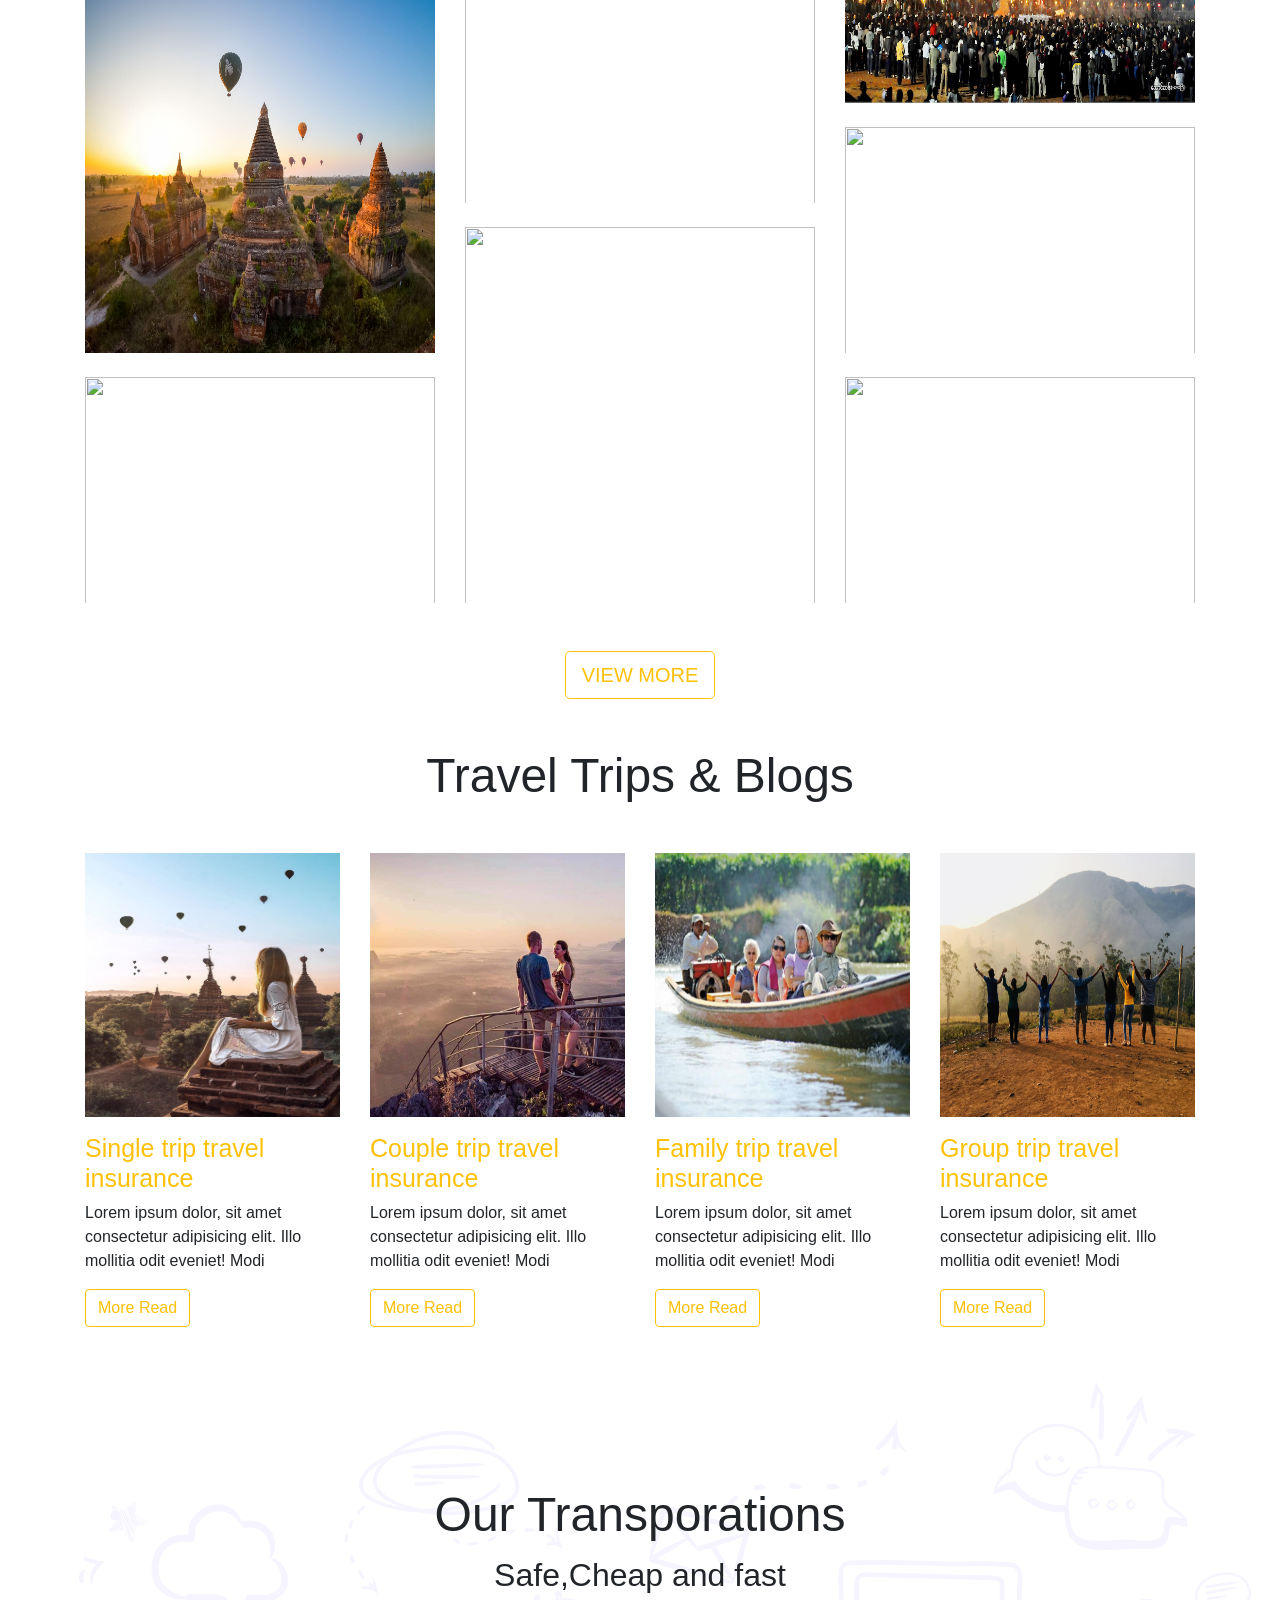
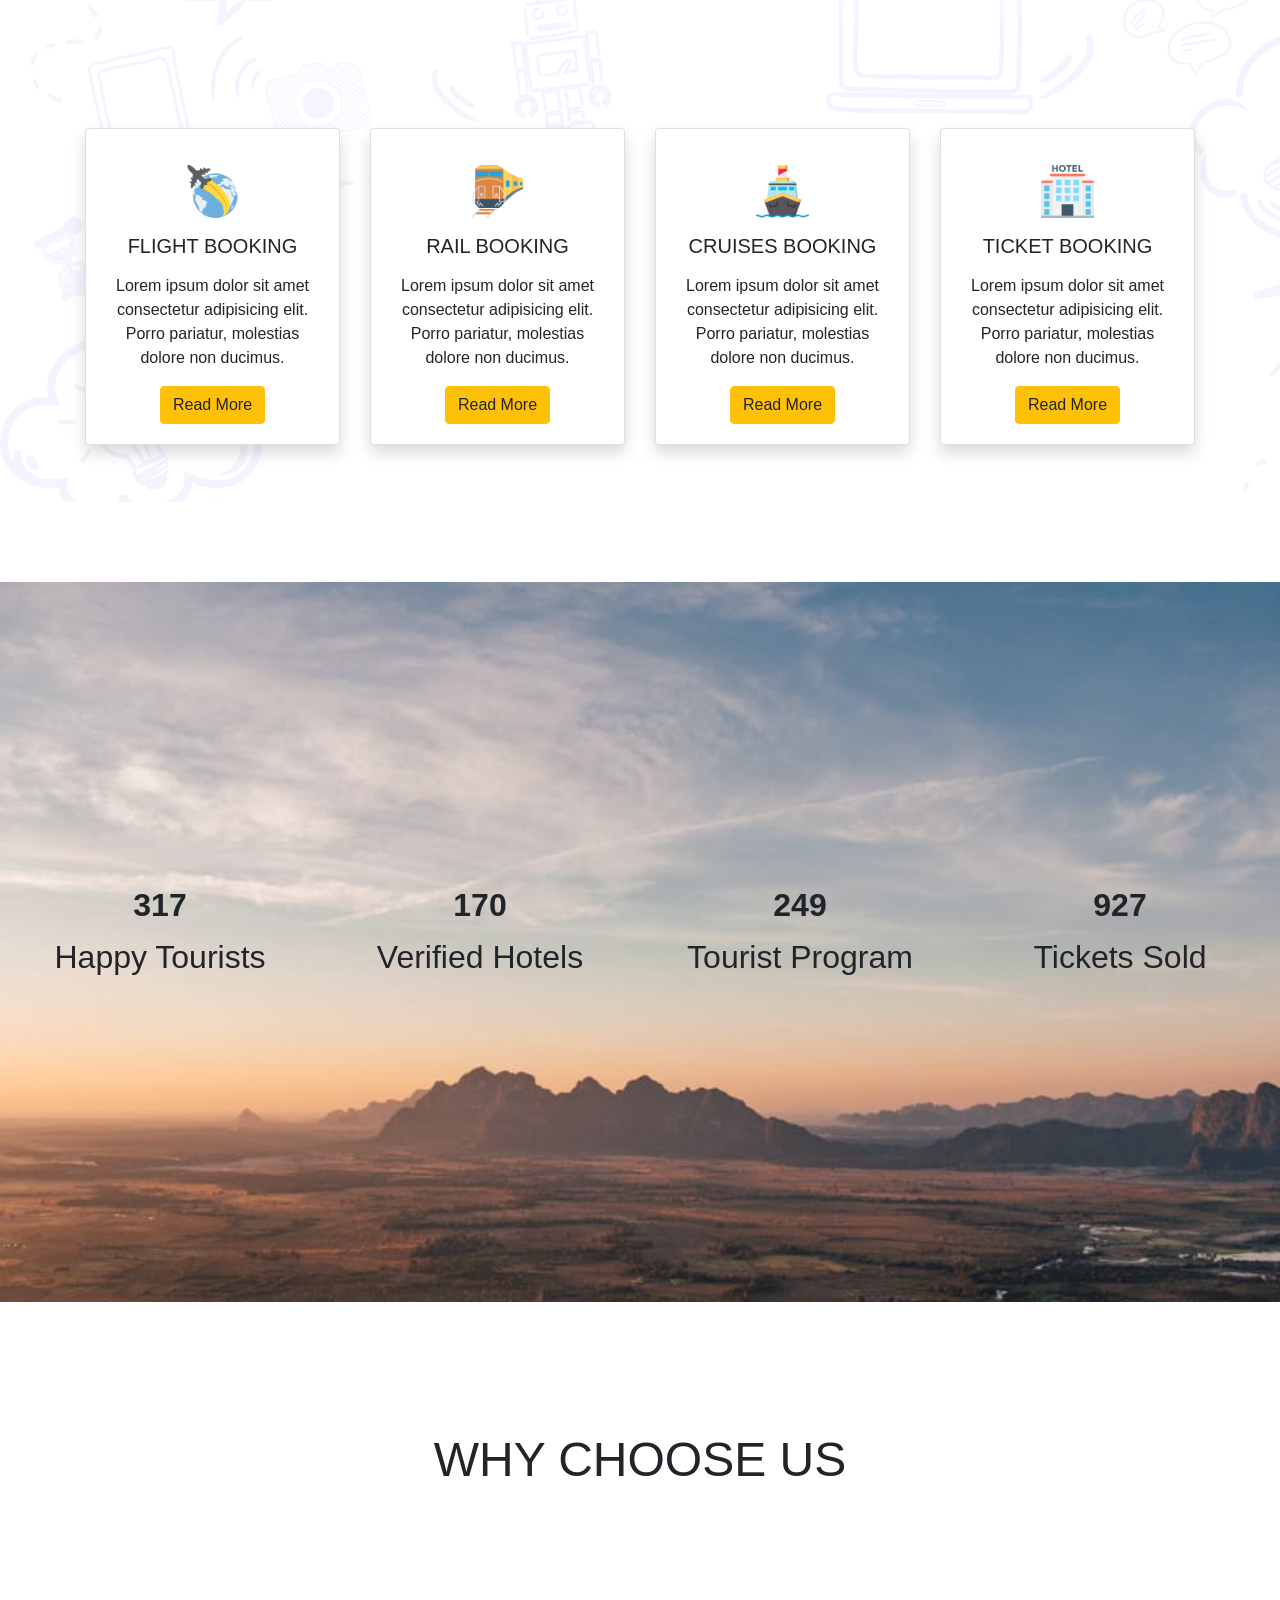
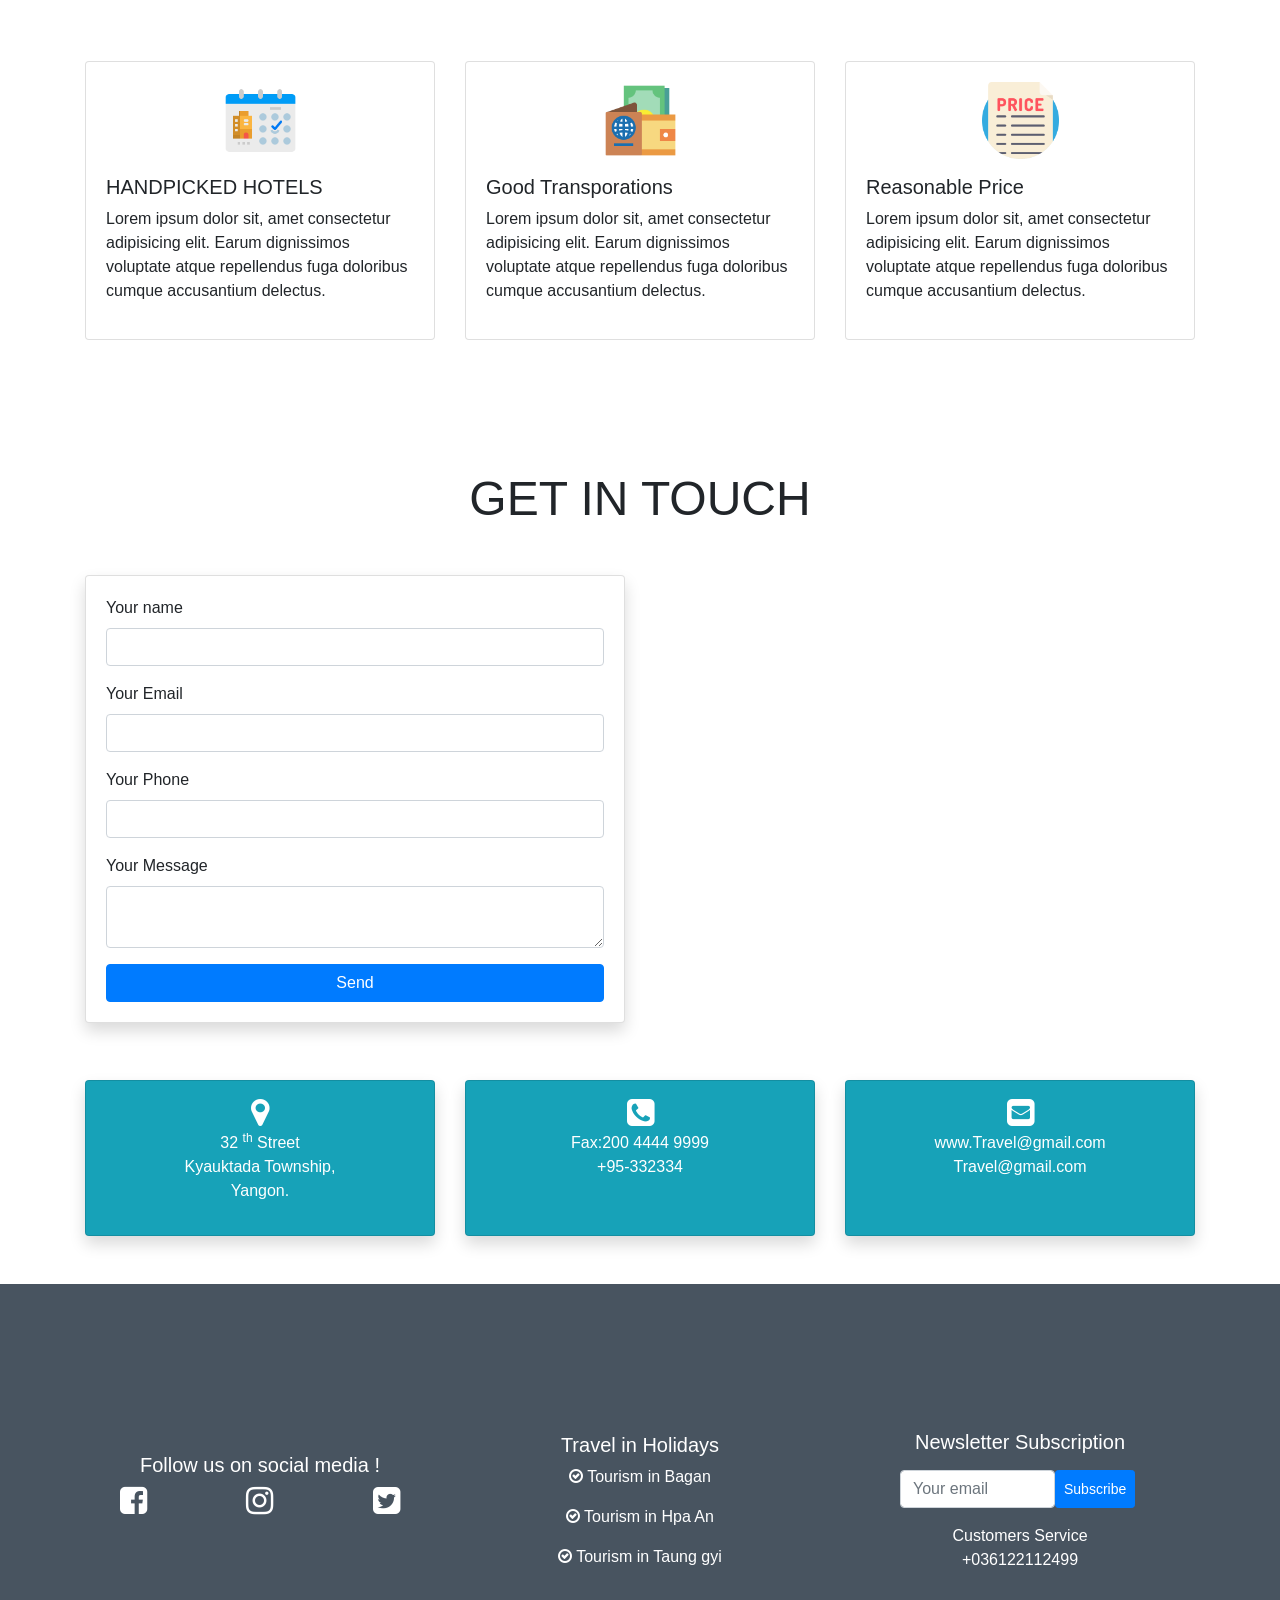
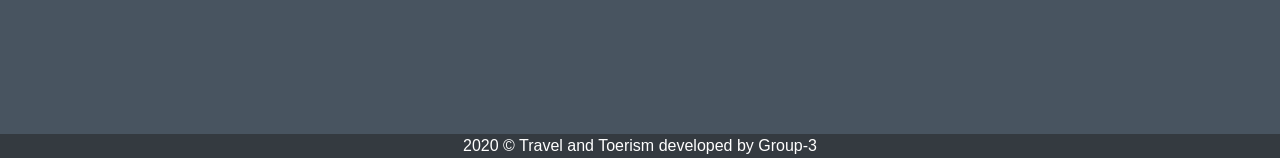
==== commit 0f5fed2f: "Update index.html" ====
--- a/index.html
+++ b/index.html
@@ -1,606 +1 @@
-<!DOCTYPE html>
-<div class="loader-container" style="z-index: 2000;">
-  <div class="loader"></div>
-</div>
-<html lang="en">
-<head>
-    <meta charset="UTF-8">
-    <meta name="viewport" content="width=device-width, initial-scale=1.0">
-    <title>Document</title>
-    <link rel="stylesheet" href="assets/style.css">
-    <link rel="stylesheet" href="css/bootstrap.css">
-    <link rel="stylesheet" href="css/font-awesome.css">
-    <link rel="stylesheet" href="css/animate_it/animate.css">
-    <style>
-      .loader-container{
-      display: flex;
-      justify-content: center;
-      align-items: center;
-      background-color:white;
-      height: 100vh;
-      width: 100%;
-      position:fixed;
-      z-index: 2000;
-      }
-      .loader {
-color:#f9ca24;
-font-size: 90px;
-text-indent: -9999em;
-overflow: hidden;
-width: 1em;
-height: 1em;
-border-radius: 50%;
-margin: 72px auto;
-position: relative;
--webkit-transform: translateZ(0);
--ms-transform: translateZ(0);
-transform: translateZ(0);
--webkit-animation: load6 1.7s infinite ease, round 1.7s infinite ease;
-animation: load6 1.7s infinite ease, round 1.7s infinite ease;
-}
-@-webkit-keyframes load6 {
-0% {
-  box-shadow: 0 -0.83em 0 -0.4em, 0 -0.83em 0 -0.42em, 0 -0.83em 0 -0.44em, 0 -0.83em 0 -0.46em, 0 -0.83em 0 -0.477em;
-}
-5%,
-95% {
-  box-shadow: 0 -0.83em 0 -0.4em, 0 -0.83em 0 -0.42em, 0 -0.83em 0 -0.44em, 0 -0.83em 0 -0.46em, 0 -0.83em 0 -0.477em;
-}
-10%,
-59% {
-  box-shadow: 0 -0.83em 0 -0.4em, -0.087em -0.825em 0 -0.42em, -0.173em -0.812em 0 -0.44em, -0.256em -0.789em 0 -0.46em, -0.297em -0.775em 0 -0.477em;
-}
-20% {
-  box-shadow: 0 -0.83em 0 -0.4em, -0.338em -0.758em 0 -0.42em, -0.555em -0.617em 0 -0.44em, -0.671em -0.488em 0 -0.46em, -0.749em -0.34em 0 -0.477em;
-}
-38% {
-  box-shadow: 0 -0.83em 0 -0.4em, -0.377em -0.74em 0 -0.42em, -0.645em -0.522em 0 -0.44em, -0.775em -0.297em 0 -0.46em, -0.82em -0.09em 0 -0.477em;
-}
-100% {
-  box-shadow: 0 -0.83em 0 -0.4em, 0 -0.83em 0 -0.42em, 0 -0.83em 0 -0.44em, 0 -0.83em 0 -0.46em, 0 -0.83em 0 -0.477em;
-}
-}
-@keyframes load6 {
-0% {
-  box-shadow: 0 -0.83em 0 -0.4em, 0 -0.83em 0 -0.42em, 0 -0.83em 0 -0.44em, 0 -0.83em 0 -0.46em, 0 -0.83em 0 -0.477em;
-}
-5%,
-95% {
-  box-shadow: 0 -0.83em 0 -0.4em, 0 -0.83em 0 -0.42em, 0 -0.83em 0 -0.44em, 0 -0.83em 0 -0.46em, 0 -0.83em 0 -0.477em;
-}
-10%,
-59% {
-  box-shadow: 0 -0.83em 0 -0.4em, -0.087em -0.825em 0 -0.42em, -0.173em -0.812em 0 -0.44em, -0.256em -0.789em 0 -0.46em, -0.297em -0.775em 0 -0.477em;
-}
-20% {
-  box-shadow: 0 -0.83em 0 -0.4em, -0.338em -0.758em 0 -0.42em, -0.555em -0.617em 0 -0.44em, -0.671em -0.488em 0 -0.46em, -0.749em -0.34em 0 -0.477em;
-}
-38% {
-  box-shadow: 0 -0.83em 0 -0.4em, -0.377em -0.74em 0 -0.42em, -0.645em -0.522em 0 -0.44em, -0.775em -0.297em 0 -0.46em, -0.82em -0.09em 0 -0.477em;
-}
-100% {
-  box-shadow: 0 -0.83em 0 -0.4em, 0 -0.83em 0 -0.42em, 0 -0.83em 0 -0.44em, 0 -0.83em 0 -0.46em, 0 -0.83em 0 -0.477em;
-}
-}
-@-webkit-keyframes round {
-0% {
-  -webkit-transform: rotate(0deg);
-  transform: rotate(0deg);
-}
-100% {
-  -webkit-transform: rotate(360deg);
-  transform: rotate(360deg);
-}
-}
-@keyframes round {
-0% {
-  -webkit-transform: rotate(0deg);
-  transform: rotate(0deg);
-}
-100% {
-  -webkit-transform: rotate(360deg);
-  transform: rotate(360deg);
-}
-}
-
-
-
-  </style>
-    </head>
-    <body>
-      <div class="Home-Page">
-        <header class="container-fluid animate__animated animate__slideInDown site-nav">
-            <div class="row align-items-center h-100">
-                <div class="container px-0 mobile-nav-1">
-                    <div class="col-12 ">
-                        <nav class="navbar navbar-expand-lg navbar-light mt-1">
-                            <a class="navbar-brand" href="#" style="font-size:30px;font-family:'Lato', sans-serif;">
-                              <img src="Img/126314076_688448888728006_7815604592444293265_n.png" class="logo">
-                              Travel</a>
-                                <button class="navbar-toggler" type="button" data-toggle="collapse" data-target="#navbarSupportedContent" aria-controls="navbarSupportedContent" aria-expanded="false" aria-label="Toggle navigation">
-                                  <i class="fa fa-bars fa-2x menu-icon"></i>
-                                </button>
-                              
-                                <div class="collapse navbar-collapse" id="navbarSupportedContent">
-                                  <ul class="navbar-nav ml-auto">
-                                    <li class="nav-item active">
-                                      <a class="nav-link" href="index.html">Home</a>
-                                    </li>
-                                    <li class="nav-item">
-                                      <a class="nav-link" href="about.html">About</a>
-                                    </li>
-                                    <li class="nav-item">
-                                        <a class="nav-link" href="journey.html">Journey</a>
-                                    </li>
-                                    <li class="nav-item">
-                                        <a class="nav-link" href="blog.html">Blog</a>
-                                    </li>
-                                    <li class="nav-item">
-                                        <a class="nav-link" href="contact.html">Contact</a>
-                                      </li>
-                                  
-                                
-                                  </ul>
-                               
-                                </div>
-                            </nav>
-                    </div>
-                </div>
-            </div>
-        </header>
-        <div class="content text-center animate__animated animate__bounce">
-            Cheap, fast, adequate insurance coverage!
-          </div>
-          <div class="btn-content">
-            <a class="btn btn-outline-warning text-uppercase">Get in touch</a>
-          </div>
-      </div>
-        <div class="container">
-         <div class="row min-vh-100  align-items-center">
-           <div class="col-12 col-md-6 wow animate__fadeInLeft">
-             <img src="Img/Myanmartravel4.jpg" class="Tusted_img" style="width:450px;height:400px;">
-           </div>
-           <div class="col-12 col-md-6 wow animate__fadeInRight">
-             <h5 class="fa-2x mb-3">Trusted & Award Winning <br> Tour Agency</h5>
-             <p class="mb-3"> We are the largest and most celebrated network of professional travel agents in usa. Wherever you want to go, however you want to get there, whatever you want to do—we have the ideal travel agent just for you.</p> 
-             <a link="" class="btn btn-outline-warning">SEE MORE</a>
-           </div>
-         </div>
-        </div>
-        <div class="container-fluid">
-          <div class="row">
-            <div class="container">
-               <div class="col-12 text-center wow animate__bounce">
-               <h5 class="fa-3x offer-text-1">BEST OFFERS</h5>
-               <p class="text-black-50"> FIND THE BEST TRAVEL INSURANCE SOLUTION</p>
-               </div>
-              <div class="row ">
-
-                <div class="col-12 col-md-4 wow animate__fadeInLeft">
-                  <div class="intro-1 text-center w-100 bg-info">
-                      <i class="fa fa-money text-white fa-3x pt-3"></i>
-                      <h5 class="text-uppercase fa-2x text-white mt-4">save your money</h5>
-                      <p class="mt-3 mb-5 text-white">Lorem ipsum dolor sit amet consectetur adipisicing elit. Consequatur quos delectus  aspernatur nostrum.</p>
-                      <i class="fa fa-arrow-circle-right fa-2x mt-5 text-white"></i>
-                      </div>
-                </div>
-                <div class="col-12 col-md-4 wow animate__fadeInUp">
-                  <img src="Img/horse-riding-photo.jpg" class="intro-1 w-100 OFFER_IMG-1">
-                </div>
-                <div class="col-12 col-md-4 wow animate__fadeInRight">
-                  <img src="Img/3c20ecd63c501124_iStock-618321562.jpg" class="intro-1 w-100">
-                </div>
-               
-              </div>
-              <div class="row mt-5 ">
-                <div class="col-12 col-md-4 wow animate__fadeInLeft">
-                  <img src="Img/9d8b5fc45ef97bb70b08829774598a73.jpg" class="intro-1 w-100">
-                </div>
-                <div class="col-12 col-md-4 wow animate__fadeInUp">
-                  <img src="Img/bagan1.jpg" class="intro-1 w-100 OFFER_IMG-1">
-                </div>
-            
-               
-                <div class="col-12 col-md-2 wow animate__fadeInRight">
-              
-                  <div class="intro-1 text-center w-100 OFFER_IMG-2" style="background-color: #EAB543;">
-                 
-                    <h5 class="text-uppercase  text-white pt-4">GET UP TO
-                      50%
-                      OFF</h5>
-                    <p class="mt-3 mb-5 text-white">Lorem ipsum dolor  amet consectetur adipisicing elit</p>
-                    <i class="fa fa-arrow-circle-right fa-2x mt-5 text-white"></i>
-                </div>
-              
-                
-                </div>
-                <div class="col-12 col-md-2 wow animate__fadeInRight">
-              
-                  <div class="intro-1 text-center w-100" style="background-color: #3B3B98;">
-                 
-                    <h5 class="text-uppercase  text-white pt-4">1,200
-                      HAPPY INSURANCE CUSTOMERS</h5>
-                    <p class="mt-3 mb-5 text-white">Lorem ipsum dolor  amet consectetur adipisicing elit</p>
-                    <i class="fa fa-arrow-circle-right fa-2x mt-5 text-white"></i>
-                </div>
-              
-                
-                </div>
-              
-                
-               </div>
-               <div class="col-12 text-center mt-5">
-                 <a href="" class="btn btn-lg btn-outline-warning">View All</a>
-               </div>
-             
-              </div>
-           
-            </div>
-        </div>
-       
-        <div class="container">
-          <div class="col-12 text-center mt-5 wow animate__jackInTheBox">
-            <h5 class="fa-3x offer-text-1">Our Trending Popular Tours</h5>
-            <p class="text-black-50">Holidays and tours carefully designed to the best tourist destinations</p>
-          </div>
-          <div class="row">
-            <div class="col-12 col-md-4 wow animate__fadeInLeft">
-             
-              <img src="Img/5bbede15b22f8train bagan.jpg"class="w-100 pt-4 metro">
-              <img src="Img/GettyImages-646927586-5af207593037130036dbf349.jpg" class="w-100 pt-4 h-30 pone">
-              <img src="img/38574451405_c02bfd1e8e_b.jpg" class="w-100 pt-4 metro">
-             
-         
-             
-            
-              
-            </div>
-            <div class="col-12 col-md-4 wow animate__fadeInUp">
-        
-              <img src="img/inle.jpg"class="w-100 pt-4 metro">
-              <img src="img/hpa-an.jpg" class="w-100 pt-4 metro">       
-    
-              <img src="img/mya662.jpg"class="w-100 pt-4 pone">
-              
-           
-            </div>
-            <div class="col-12 col-md-4 wow animate__fadeInRight">
-             
-          
-              <img src="Img/Tazaungdaing-Festival.jpg" class="w-100 pt-4 pone">
-        
-                    
-              <img src="img/trekking-pindaya2.jpg"class="w-100 pt-4 metro">
-                    
-              <img src="img/Kyauk-Kalat-Pagoda-hpa-an.jpg"class="w-100 pt-4 metro">
-            </div>
-          
-           
-          </div>
-          <div class="col-12 text-center mt-5">
-            <a href="" class="btn btn-lg btn-outline-warning btn-lg">VIEW MORE</a>
-          </div>
-        </div>
-        <div class="container mt-5">
-          <div class="col-12 text-center">
-            <h5 class="fa-3x wow animate__zoomInDown offer-text-1">Travel Trips & Blogs</h5>
-          </div>
-          <div class="row mt-5">
-            <div class="col-12 col-md-3 wow animate__fadeInLeft Travel-IMG-1">
-              <img src="Img/b71fa8f4803cbc7bf8fb559cee698b92.jpg"class="w-100 h-50">
-              <h5 class="text-warning mt-3" style="font-size:25px;">Single trip travel insurance</h5>
-              <p>Lorem ipsum dolor, sit amet consectetur adipisicing elit. Illo mollitia odit eveniet! Modi</p>
-              <a href="" class="btn btn-outline-warning">More Read</a>
-            </div>
-            <div class="col-12 col-md-3 wow animate__fadeInLeft">
-              <img src="Img/Eas53ZkX0AcvqHV.jpg"class="w-100 h-50">
-              <h5 class="text-warning mt-3" style="font-size:25px;">Couple trip travel insurance</h5>
-              <p>Lorem ipsum dolor, sit amet consectetur adipisicing elit. Illo mollitia odit eveniet! Modi</p>
-              <a href="" class="btn btn-outline-warning">More Read</a>
-            </div>
-            <div class="col-12 col-md-3 wow animate__fadeInRight Travel-IMG_2">
-              <img src="Img/tourists-take-a-boat-inle-lake.jpg"class="w-100 h-50">
-              <h5 class="text-warning mt-3" style="font-size:25px;">Family trip travel insurance</h5>
-              <p>Lorem ipsum dolor, sit amet consectetur adipisicing elit. Illo mollitia odit eveniet! Modi</p>
-              <a href="" class="btn btn-outline-warning">More Read</a>
-            </div>
-            <div class="col-12 col-md-3 wow animate__fadeInRight ">
-              <img src="Img/img_f1f4519aef212354759e26b65a2ec622_1523682414449_processed_original.jpg"class="w-100 h-50">
-              <h5 class="text-warning mt-3" style="font-size:25px;">Group trip travel insurance</h5>
-              <p>Lorem ipsum dolor, sit amet consectetur adipisicing elit. Illo mollitia odit eveniet! Modi</p>
-              <a href="" class="btn btn-outline-warning">More Read</a>
-            </div>
-          </div>
-        </div>
-        <div class="container-fluid transporation">
-          <div class="row">
-              <div class="container">
-                 
-                  <div class="row tar align-items-center Transporations">
-                      <div class="col-12 text-center mt-5 wow animate__bounce">
-                          <h5 class="fa-3x offer-text-1">Our Transporations</h5>
-                          <p class="fa-2x">Safe,Cheap and fast </p>
-                      </div>
-                       <div class="col-12 col-md-3 wow animate__bounce">
-                       <div class="card shadow">
-                          <div class="card-body text-center">
-                              <div class="text-center">
-                                 <img src="Img/globe (1).png" class="w-25 pt-3">
-                              </div>
-                              <h5 class="pt-3">FLIGHT BOOKING</h5>
-                              <p class="pt-2">Lorem ipsum dolor sit amet consectetur adipisicing elit. Porro pariatur, molestias dolore non ducimus.</p>
-                              <a href="" class="btn btn-warning btn-no-block">Read More</a>
-                          </div>
-                       </div>
-                       </div>
-                       <div class="col-12 col-md-3 wow animate__bounce RAIL_BOOKING_1">
-                          <div class="card shadow">
-                             <div class="card-body text-center">
-                                 <div class="text-center">
-                                    <img src="Img/rail.png" class="w-25 pt-3">
-                                 </div>
-                                 <h5 class="pt-3">RAIL BOOKING</h5>
-                                 <p class="pt-2">Lorem ipsum dolor sit amet consectetur adipisicing elit. Porro pariatur, molestias dolore non ducimus.</p>
-                                 <a href="" class="btn btn-warning btn-no-block">Read More</a>
-                             </div>
-                          </div>
-                          </div>
-                          <div class="col-12 col-md-3 wow animate__bounce RAIL_BOOKING_2">
-                              <div class="card shadow">
-                                 <div class="card-body text-center">
-                                     <div class="text-center">
-                                        <img src="Img/ship.png" class="w-25 pt-3">
-                                     </div>
-                                     <h5 class="pt-3">CRUISES BOOKING</h5>
-                                     <p class="pt-2">Lorem ipsum dolor sit amet consectetur adipisicing elit. Porro pariatur, molestias dolore non ducimus.</p>
-                                     <a href="" class="btn btn-warning btn-no-block">Read More</a>
-                                 </div>
-                              </div>
-                              </div>
-                              <div class="col-12 col-md-3 wow animate__bounce">
-                                  <div class="card shadow">
-                                     <div class="card-body text-center">
-                                         <div class="text-center">
-                                            <img src="Img/hotel.png" class="w-25 pt-3">
-                                         </div>
-                                         <h5 class="pt-3">TICKET BOOKING</h5>
-                                         <p class="pt-2">Lorem ipsum dolor sit amet consectetur adipisicing elit. Porro pariatur, molestias dolore non ducimus.</p>
-                                         <a href="" class="btn btn-warning btn-no-block">Read More</a>
-                                     </div>
-                                  </div>
-                                  </div>
-                     
-                  </div>
-              </div>
-          </div>
-        </div>
-        <div class="container-fluid  counter-part">
-          <div class="row align-items-center counter-gp">
-              <div class="col-12 col-md-3">
-                   <div class="text-center">
-                      <h4 class="aa  fa-2x font-weight-bolder counter-text">1253</h4>
-                       <p class="fa-2x counter-text">Happy Tourists</p>
-                    </div>
-                   
-              </div>
-              <div class="col-12 col-md-3">
-                  
-                          <div class="text-center">
-                              <h4 class="aa  fa-2x font-weight-bolder counter-text">654</h4>
-                              <p class="fa-2x counter-text">Verified Hotels</p>
-                          </div>
-                   
-              </div>
-              <div class="col-12 col-md-3">
-                 
-                          <div class="text-center">
-                              <h4 class="aa  fa-2x font-weight-bolder counter-text">958</h4>
-                              <p class="fa-2x counter-text ">Tourist Program</p>
-                          </div>
-                   
-              </div>
-              <div class="col-12 col-md-3">
-               
-                          <div class="text-center">
-                              <h4 class="aa  fa-2x font-weight-bolder counter-text">3569</h4>
-                              <p class="fa-2x counter-text ">Tickets Sold</p>
-                          </div>
-                     
-              </div>
-          </div>
-         
-        </div>
-        <div class="container-fluid ">
-          <div class="row WHY_CHOOSE_US">
-            <div class="container">
-              <div class="row  choose align-items-center">
-                <div class="col-12 text-center wow animate__zoomIn">
-                   <h5 class="fa-3x mt-5 offer-text-2">WHY CHOOSE US</h5>
-                </div>
-                <div class="col-12 col-md-4 wow animate__fadeInLeft">
-                  <div class="card">
-                    <div class="card-body">
-                      <div class="text-center">
-                        <img src="Img/booking.png" class="w-25">
-                      </div>
-                      <h5 class="pt-3">HANDPICKED HOTELS</h5>
-                      <p>Lorem ipsum dolor sit, amet consectetur adipisicing elit. Earum dignissimos voluptate atque repellendus fuga doloribus cumque accusantium delectus.</p>
-                    </div>
-                  </div>
-                </div>
-                <div class="col-12 col-md-4 wow animate__fadeIn choose_part_1">
-                  <div class="card">
-                    <div class="card-body">
-                      <div class="text-center">
-                        <img src="Img/passport.png" class="w-25">
-                      </div>
-                      <h5 class="pt-3">Good Transporations</h5>
-                      <p>Lorem ipsum dolor sit, amet consectetur adipisicing elit. Earum dignissimos voluptate atque repellendus fuga doloribus cumque accusantium delectus.</p>
-                    </div>
-                  </div>
-                </div>
-                <div class="col-12 col-md-4 wow animate__fadeInRight">
-                  <div class="card">
-                    <div class="card-body">
-                      <div class="text-center">
-                        <img src="Img/price.png" class="w-25">
-                      </div>
-                      <h5 class="pt-3">Reasonable Price</h5>
-                      <p>Lorem ipsum dolor sit, amet consectetur adipisicing elit. Earum dignissimos voluptate atque repellendus fuga doloribus cumque accusantium delectus.</p>
-                    </div>
-                  </div>
-                </div>
-              </div>
-            </div>
-          </div>
-        </div>
-        <div class="container-fluid mt-5">
-          <div class="row">
-            <div class="container">
-              <div class="row">
-                <div class="col-12 text-center wow animate__bounce">
-                  <h5 class="fa-3x mb-5 offer-text-1">GET IN TOUCH</h5>
-                </div>
-                <div class="col-12 col-md-6 wow animate__fadeInLeft get_in_touch">
-                  <div class="card shadow">
-                    <div class="card-body">
-                        <form>
-                            <div class="form-group">
-                                <label for="name">Your name</label>
-                                <input type="text" name="name" id="name" class="form-control">
-                            </div>
-                            <div class="form-group">
-                                <label for="email">Your Email</label>
-                                <input type="text" name="email" id="email" class="form-control">
-                            </div>
-                            <div class="form-group">
-                              <label for="phone">Your Phone</label>
-                              <input type="number" name="phone" id="phone" class="form-control">
-                          </div>
-                            <div class="form-group">
-                                <label for="message">Your Message</label>
-                                <textarea class="form-control" id="message"></textarea>
-                            </div>
-                            <a href="" class="btn  btn-primary btn-block">Send</a>
-                           
-                        </form>
-                    </div>
-                </div>
-                </div>
-                <div class="col-12 col-md-6 wow animate__fadeInRight">
-                  <iframe src="https://www.google.com/maps/embed?pb=!1m18!1m12!1m3!1d3819.983501461828!2d96.1561439143454!3d16.77749642452462!2m3!1f0!2f0!3f0!3m2!1i1024!2i768!4f13.1!3m3!1m2!1s0x30c1ec86c64627b3%3A0xf629281949864a5c!2sSule%20Square!5e0!3m2!1sen!2smm!4v1605675053709!5m2!1sen!2smm" width="100%" height="450" frameborder="0" style="border:0;" allowfullscreen="" aria-hidden="false" tabindex="0"></iframe>
-                </div>
-              </div>
-            </div>
-          </div>
-        </div>
-        <div class="container mt-5">
-          <div class="row">
-            <div class="col-12 col-md-4 wow animate__bounce ">
-              <div class="card shadow h-100" style="background-color:#17a2b8;">
-                <div class="text-center">
-                  <i class="fa fa-map-marker text-white fa-2x pt-3"></i>
-                  <p class="pb-3 text-white">32 <sup>th</sup> Street <br>Kyauktada Township, <br>Yangon.</p>
-
-                </div>
-              </div>
-            </div>
-            <div class="col-12 col-md-4 wow animate__bounce address-card">
-              <div class="card shadow h-100" style="background-color:#17a2b8;">
-                <div class="text-center">
-                  <i class="fa fa-phone-square text-white fa-2x pt-3"></i>
-                  <p class="text-white">Fax:200 4444 9999 <br> +95-332334 <br>
-                  <br>
-                  </p>
-            
-
-                </div>
-              </div>
-            </div>
-            <div class="col-12 col-md-4 wow animate__bounce ">
-              <div class="card shadow h-100" style="background-color:#17a2b8;">
-                <div class="text-center">
-                  <i class="fa fa-envelope-square text-white fa-2x pt-3"></i>
-                  <p class="text-white">www.Travel@gmail.com <br> Travel@gmail.com <br>
-                  <br>
-                  </p>
-                </div>
-              </div>
-            </div>
-          </div>
-        </div>
-        <div class="container-fluid mt-5 footer-part-1" style="background-color: #485460;" >
-              <div class="row">
-                <div class="container">
-                  <div class="row align-items-center footer-first">
-                    <div class="col-12 col-md-4 wow animate__fadeInLeft text-white">
-                      <h5 class="text-center text-white follow-text">Follow  us on social media !</h5>
-                      <div class="row justify-content-around mb-5">
-                        <i class="fa fa-facebook-square fa-2x"></i>
-                        <i class="fa fa-instagram fa-2x"></i>
-                        <i class="fa fa-twitter-square fa-2x"></i>
-                      </div>
-                    </div>
-                    <div class="col-12 col-md-4 wow animate__fadeIn text-white text-center">
-                      <h5 class="text-center">Travel in Holidays</h5>
-                      <p><i class="fa fa-check-circle-o">&nbsp;</i>Tourism in Bagan</p>
-                      <p><i class="fa fa-check-circle-o">&nbsp; </i>Tourism in Hpa An</p>
-                      <p><i class="fa fa-check-circle-o">&nbsp; </i>Tourism in Taung gyi</p>
-                    </div>
-                    <div class="col-12 col-md-4 wow animate__fadeInRight text-center text-white">
-                      <h5 class="text-center">Newsletter Subscription</h5>
-                      
-                          <form class="mt-3" style="margin-left:70px;">
-                             <div class="form-group row">
-                               <input type="email" name="name" class="form-control w-50" placeholder="Your email">
-                                <button class="btn btn-primary btn-sm">Subscribe</button>
-                             </div>
-                         </form>
-                       
-                    
-                      <p>Customers Service <br>
-                        +036122112499</p>
-                    </div>
-                  </div>
-                </div>
-              </div>
-        </div>
-        <div class="">
-                <div class="col-12 text-center bg-dark">
-                    <span class="text-white">2020 &copy; Travel and Toerism developed by Group-3  </span>
-                </div>
-        </div>
-
-
-
-
-
-
-
-
-
-    <script src="js/jquery.min.js"></script>
-    <script src="js/bootstrap.js"></script>
-    
-    <script src="css/way_point/jquery.waypoints.js"></script>
-    <script src="css/counter_up/counter_up.js"></script>
-    <script src="js/wow/wow.js"></script>
-    <script>
-      $('.aa').counterUp({
-    delay:10,
-    time:1500
-});
-    </script>
-
-    
-    <script src="assets/app.js"></script>
-
-  
- 
-  
-
-
-</body>
-</html>
-
-
+<!DOCTYPE html><div class="loader-container" style="z-index: 2000;"> <div class="loader"></div></div><html lang="en"><head> <meta charset="UTF-8"> <meta name="viewport" content="width=device-width, initial-scale=1.0"> <title>Document</title> <link rel="stylesheet" href="assets/style.css"> <link rel="stylesheet" href="css/bootstrap.css"> <link rel="stylesheet" href="css/font-awesome.css"> <link rel="stylesheet" href="css/animate_it/animate.css"> <style>.loader-container{display: flex; justify-content: center; align-items: center; background-color:white; height: 100vh; width: 100%; position:fixed; z-index: 2000;}.loader{color:#f9ca24;font-size: 90px;text-indent: -9999em;overflow: hidden;width: 1em;height: 1em;border-radius: 50%;margin: 72px auto;position: relative;-webkit-transform: translateZ(0);-ms-transform: translateZ(0);transform: translateZ(0);-webkit-animation: load6 1.7s infinite ease, round 1.7s infinite ease;animation: load6 1.7s infinite ease, round 1.7s infinite ease;}@-webkit-keyframes load6{0%{box-shadow: 0 -0.83em 0 -0.4em, 0 -0.83em 0 -0.42em, 0 -0.83em 0 -0.44em, 0 -0.83em 0 -0.46em, 0 -0.83em 0 -0.477em;}5%,95%{box-shadow: 0 -0.83em 0 -0.4em, 0 -0.83em 0 -0.42em, 0 -0.83em 0 -0.44em, 0 -0.83em 0 -0.46em, 0 -0.83em 0 -0.477em;}10%,59%{box-shadow: 0 -0.83em 0 -0.4em, -0.087em -0.825em 0 -0.42em, -0.173em -0.812em 0 -0.44em, -0.256em -0.789em 0 -0.46em, -0.297em -0.775em 0 -0.477em;}20%{box-shadow: 0 -0.83em 0 -0.4em, -0.338em -0.758em 0 -0.42em, -0.555em -0.617em 0 -0.44em, -0.671em -0.488em 0 -0.46em, -0.749em -0.34em 0 -0.477em;}38%{box-shadow: 0 -0.83em 0 -0.4em, -0.377em -0.74em 0 -0.42em, -0.645em -0.522em 0 -0.44em, -0.775em -0.297em 0 -0.46em, -0.82em -0.09em 0 -0.477em;}100%{box-shadow: 0 -0.83em 0 -0.4em, 0 -0.83em 0 -0.42em, 0 -0.83em 0 -0.44em, 0 -0.83em 0 -0.46em, 0 -0.83em 0 -0.477em;}}@keyframes load6{0%{box-shadow: 0 -0.83em 0 -0.4em, 0 -0.83em 0 -0.42em, 0 -0.83em 0 -0.44em, 0 -0.83em 0 -0.46em, 0 -0.83em 0 -0.477em;}5%,95%{box-shadow: 0 -0.83em 0 -0.4em, 0 -0.83em 0 -0.42em, 0 -0.83em 0 -0.44em, 0 -0.83em 0 -0.46em, 0 -0.83em 0 -0.477em;}10%,59%{box-shadow: 0 -0.83em 0 -0.4em, -0.087em -0.825em 0 -0.42em, -0.173em -0.812em 0 -0.44em, -0.256em -0.789em 0 -0.46em, -0.297em -0.775em 0 -0.477em;}20%{box-shadow: 0 -0.83em 0 -0.4em, -0.338em -0.758em 0 -0.42em, -0.555em -0.617em 0 -0.44em, -0.671em -0.488em 0 -0.46em, -0.749em -0.34em 0 -0.477em;}38%{box-shadow: 0 -0.83em 0 -0.4em, -0.377em -0.74em 0 -0.42em, -0.645em -0.522em 0 -0.44em, -0.775em -0.297em 0 -0.46em, -0.82em -0.09em 0 -0.477em;}100%{box-shadow: 0 -0.83em 0 -0.4em, 0 -0.83em 0 -0.42em, 0 -0.83em 0 -0.44em, 0 -0.83em 0 -0.46em, 0 -0.83em 0 -0.477em;}}@-webkit-keyframes round{0%{-webkit-transform: rotate(0deg); transform: rotate(0deg);}100%{-webkit-transform: rotate(360deg); transform: rotate(360deg);}}@keyframes round{0%{-webkit-transform: rotate(0deg); transform: rotate(0deg);}100%{-webkit-transform: rotate(360deg); transform: rotate(360deg);}}</style> </head> <body> <div class="Home-Page"> <header class="container-fluid animate__animated animate__slideInDown site-nav"> <div class="row align-items-center h-100"> <div class="container px-0 mobile-nav-1"> <div class="col-12 "> <nav class="navbar navbar-expand-lg navbar-light mt-1"> <a class="navbar-brand" href="#" style="font-size:30px;font-family:'Lato', sans-serif;"> <img src="Img/126314076_688448888728006_7815604592444293265_n.png" class="logo"> Travel</a> <button class="navbar-toggler" type="button" data-toggle="collapse" data-target="#navbarSupportedContent" aria-controls="navbarSupportedContent" aria-expanded="false" aria-label="Toggle navigation"> <i class="fa fa-bars fa-2x menu-icon"></i> </button> <div class="collapse navbar-collapse" id="navbarSupportedContent"> <ul class="navbar-nav ml-auto"> <li class="nav-item active"> <a class="nav-link" href="index.html">Home</a> </li><li class="nav-item"> <a class="nav-link" href="about.html">About</a> </li><li class="nav-item"> <a class="nav-link" href="journey.html">Journey</a> </li><li class="nav-item"> <a class="nav-link" href="blog.html">Blog</a> </li><li class="nav-item"> <a class="nav-link" href="contact.html">Contact</a> </li></ul> </div></nav> </div></div></div></header> <div class="content text-center animate__animated animate__bounce"> Cheap, fast, adequate insurance coverage! </div><div class="btn-content"> <a class="btn btn-outline-warning text-uppercase">Get in touch</a> </div></div><div class="container"> <div class="row min-vh-100 align-items-center"> <div class="col-12 col-md-6 wow animate__fadeInLeft"> <img src="Img/Myanmartravel4.jpg" class="Tusted_img" style="width:450px;height:400px;"> </div><div class="col-12 col-md-6 wow animate__fadeInRight"> <h5 class="fa-2x mb-3">Trusted & Award Winning <br>Tour Agency</h5> <p class="mb-3"> We are the largest and most celebrated network of professional travel agents in usa. Wherever you want to go, however you want to get there, whatever you want to do—we have the ideal travel agent just for you.</p><a link="" class="btn btn-outline-warning">SEE MORE</a> </div></div></div><div class="container-fluid"> <div class="row"> <div class="container"> <div class="col-12 text-center wow animate__bounce"> <h5 class="fa-3x offer-text-1">BEST OFFERS</h5> <p class="text-black-50"> FIND THE BEST TRAVEL INSURANCE SOLUTION</p></div><div class="row "> <div class="col-12 col-md-4 wow animate__fadeInLeft"> <div class="intro-1 text-center w-100 bg-info"> <i class="fa fa-money text-white fa-3x pt-3"></i> <h5 class="text-uppercase fa-2x text-white mt-4">save your money</h5> <p class="mt-3 mb-5 text-white">Lorem ipsum dolor sit amet consectetur adipisicing elit. Consequatur quos delectus aspernatur nostrum.</p><i class="fa fa-arrow-circle-right fa-2x mt-5 text-white"></i> </div></div><div class="col-12 col-md-4 wow animate__fadeInUp"> <img src="Img/horse-riding-photo.jpg" class="intro-1 w-100 OFFER_IMG-1"> </div><div class="col-12 col-md-4 wow animate__fadeInRight"> <img src="Img/3c20ecd63c501124_iStock-618321562.jpg" class="intro-1 w-100"> </div></div><div class="row mt-5 "> <div class="col-12 col-md-4 wow animate__fadeInLeft"> <img src="Img/9d8b5fc45ef97bb70b08829774598a73.jpg" class="intro-1 w-100"> </div><div class="col-12 col-md-4 wow animate__fadeInUp"> <img src="Img/bagan1.jpg" class="intro-1 w-100 OFFER_IMG-1"> </div><div class="col-12 col-md-2 wow animate__fadeInRight"> <div class="intro-1 text-center w-100 OFFER_IMG-2" style="background-color: #EAB543;"> <h5 class="text-uppercase text-white pt-4">GET UP TO 50% OFF</h5> <p class="mt-3 mb-5 text-white">Lorem ipsum dolor amet consectetur adipisicing elit</p><i class="fa fa-arrow-circle-right fa-2x mt-5 text-white"></i> </div></div><div class="col-12 col-md-2 wow animate__fadeInRight"> <div class="intro-1 text-center w-100" style="background-color: #3B3B98;"> <h5 class="text-uppercase text-white pt-4">1,200 HAPPY INSURANCE CUSTOMERS</h5> <p class="mt-3 mb-5 text-white">Lorem ipsum dolor amet consectetur adipisicing elit</p><i class="fa fa-arrow-circle-right fa-2x mt-5 text-white"></i> </div></div></div><div class="col-12 text-center mt-5"> <a href="" class="btn btn-lg btn-outline-warning">View All</a> </div></div></div></div><div class="container"> <div class="col-12 text-center mt-5 wow animate__jackInTheBox"> <h5 class="fa-3x offer-text-1">Our Trending Popular Tours</h5> <p class="text-black-50">Holidays and tours carefully designed to the best tourist destinations</p></div><div class="row"> <div class="col-12 col-md-4 wow animate__fadeInLeft"> <img src="Img/5bbede15b22f8train bagan.jpg"class="w-100 pt-4 metro"> <img src="Img/GettyImages-646927586-5af207593037130036dbf349.jpg" class="w-100 pt-4 h-30 pone"> <img src="img/38574451405_c02bfd1e8e_b.jpg" class="w-100 pt-4 metro"> </div><div class="col-12 col-md-4 wow animate__fadeInUp"> <img src="img/inle.jpg"class="w-100 pt-4 metro"> <img src="img/hpa-an.jpg" class="w-100 pt-4 metro"> <img src="img/mya662.jpg"class="w-100 pt-4 pone"> </div><div class="col-12 col-md-4 wow animate__fadeInRight"> <img src="Img/Tazaungdaing-Festival.jpg" class="w-100 pt-4 pone"> <img src="img/trekking-pindaya2.jpg"class="w-100 pt-4 metro"> <img src="img/Kyauk-Kalat-Pagoda-hpa-an.jpg"class="w-100 pt-4 metro"> </div></div><div class="col-12 text-center mt-5"> <a href="" class="btn btn-lg btn-outline-warning btn-lg">VIEW MORE</a> </div></div><div class="container mt-5"> <div class="col-12 text-center"> <h5 class="fa-3x wow animate__zoomInDown offer-text-1">Travel Trips & Blogs</h5> </div><div class="row mt-5"> <div class="col-12 col-md-3 wow animate__fadeInLeft Travel-IMG-1"> <img src="Img/b71fa8f4803cbc7bf8fb559cee698b92.jpg"class="w-100 h-50"> <h5 class="text-warning mt-3" style="font-size:25px;">Single trip travel insurance</h5> <p>Lorem ipsum dolor, sit amet consectetur adipisicing elit. Illo mollitia odit eveniet! Modi</p><a href="" class="btn btn-outline-warning">More Read</a> </div><div class="col-12 col-md-3 wow animate__fadeInLeft"> <img src="Img/Eas53ZkX0AcvqHV.jpg"class="w-100 h-50"> <h5 class="text-warning mt-3" style="font-size:25px;">Couple trip travel insurance</h5> <p>Lorem ipsum dolor, sit amet consectetur adipisicing elit. Illo mollitia odit eveniet! Modi</p><a href="" class="btn btn-outline-warning">More Read</a> </div><div class="col-12 col-md-3 wow animate__fadeInRight Travel-IMG_2"> <img src="Img/tourists-take-a-boat-inle-lake.jpg"class="w-100 h-50"> <h5 class="text-warning mt-3" style="font-size:25px;">Family trip travel insurance</h5> <p>Lorem ipsum dolor, sit amet consectetur adipisicing elit. Illo mollitia odit eveniet! Modi</p><a href="" class="btn btn-outline-warning">More Read</a> </div><div class="col-12 col-md-3 wow animate__fadeInRight "> <img src="Img/img_f1f4519aef212354759e26b65a2ec622_1523682414449_processed_original.jpg"class="w-100 h-50"> <h5 class="text-warning mt-3" style="font-size:25px;">Group trip travel insurance</h5> <p>Lorem ipsum dolor, sit amet consectetur adipisicing elit. Illo mollitia odit eveniet! Modi</p><a href="" class="btn btn-outline-warning">More Read</a> </div></div></div><div class="container-fluid transporation"> <div class="row"> <div class="container"> <div class="row tar align-items-center Transporations"> <div class="col-12 text-center mt-5 wow animate__bounce"> <h5 class="fa-3x offer-text-1">Our Transporations</h5> <p class="fa-2x">Safe,Cheap and fast </p></div><div class="col-12 col-md-3 wow animate__bounce"> <div class="card shadow"> <div class="card-body text-center"> <div class="text-center"> <img src="Img/globe (1).png" class="w-25 pt-3"> </div><h5 class="pt-3">FLIGHT BOOKING</h5> <p class="pt-2">Lorem ipsum dolor sit amet consectetur adipisicing elit. Porro pariatur, molestias dolore non ducimus.</p><a href="" class="btn btn-warning btn-no-block">Read More</a> </div></div></div><div class="col-12 col-md-3 wow animate__bounce RAIL_BOOKING_1"> <div class="card shadow"> <div class="card-body text-center"> <div class="text-center"> <img src="Img/rail.png" class="w-25 pt-3"> </div><h5 class="pt-3">RAIL BOOKING</h5> <p class="pt-2">Lorem ipsum dolor sit amet consectetur adipisicing elit. Porro pariatur, molestias dolore non ducimus.</p><a href="" class="btn btn-warning btn-no-block">Read More</a> </div></div></div><div class="col-12 col-md-3 wow animate__bounce RAIL_BOOKING_2"> <div class="card shadow"> <div class="card-body text-center"> <div class="text-center"> <img src="Img/ship.png" class="w-25 pt-3"> </div><h5 class="pt-3">CRUISES BOOKING</h5> <p class="pt-2">Lorem ipsum dolor sit amet consectetur adipisicing elit. Porro pariatur, molestias dolore non ducimus.</p><a href="" class="btn btn-warning btn-no-block">Read More</a> </div></div></div><div class="col-12 col-md-3 wow animate__bounce"> <div class="card shadow"> <div class="card-body text-center"> <div class="text-center"> <img src="Img/hotel.png" class="w-25 pt-3"> </div><h5 class="pt-3">TICKET BOOKING</h5> <p class="pt-2">Lorem ipsum dolor sit amet consectetur adipisicing elit. Porro pariatur, molestias dolore non ducimus.</p><a href="" class="btn btn-warning btn-no-block">Read More</a> </div></div></div></div></div></div></div><div class="container-fluid counter-part"> <div class="row align-items-center counter-gp"> <div class="col-12 col-md-3"> <div class="text-center"> <h4 class="aa fa-2x font-weight-bolder counter-text">1253</h4> <p class="fa-2x counter-text">Happy Tourists</p></div></div><div class="col-12 col-md-3"> <div class="text-center"> <h4 class="aa fa-2x font-weight-bolder counter-text">654</h4> <p class="fa-2x counter-text">Verified Hotels</p></div></div><div class="col-12 col-md-3"> <div class="text-center"> <h4 class="aa fa-2x font-weight-bolder counter-text">958</h4> <p class="fa-2x counter-text ">Tourist Program</p></div></div><div class="col-12 col-md-3"> <div class="text-center"> <h4 class="aa fa-2x font-weight-bolder counter-text">3569</h4> <p class="fa-2x counter-text ">Tickets Sold</p></div></div></div></div><div class="container-fluid "> <div class="row WHY_CHOOSE_US"> <div class="container"> <div class="row choose align-items-center"> <div class="col-12 text-center wow animate__zoomIn"> <h5 class="fa-3x mt-5 offer-text-2">WHY CHOOSE US</h5> </div><div class="col-12 col-md-4 wow animate__fadeInLeft"> <div class="card"> <div class="card-body"> <div class="text-center"> <img src="Img/booking.png" class="w-25"> </div><h5 class="pt-3">HANDPICKED HOTELS</h5> <p>Lorem ipsum dolor sit, amet consectetur adipisicing elit. Earum dignissimos voluptate atque repellendus fuga doloribus cumque accusantium delectus.</p></div></div></div><div class="col-12 col-md-4 wow animate__fadeIn choose_part_1"> <div class="card"> <div class="card-body"> <div class="text-center"> <img src="Img/passport.png" class="w-25"> </div><h5 class="pt-3">Good Transporations</h5> <p>Lorem ipsum dolor sit, amet consectetur adipisicing elit. Earum dignissimos voluptate atque repellendus fuga doloribus cumque accusantium delectus.</p></div></div></div><div class="col-12 col-md-4 wow animate__fadeInRight"> <div class="card"> <div class="card-body"> <div class="text-center"> <img src="Img/price.png" class="w-25"> </div><h5 class="pt-3">Reasonable Price</h5> <p>Lorem ipsum dolor sit, amet consectetur adipisicing elit. Earum dignissimos voluptate atque repellendus fuga doloribus cumque accusantium delectus.</p></div></div></div></div></div></div></div><div class="container-fluid mt-5"> <div class="row"> <div class="container"> <div class="row"> <div class="col-12 text-center wow animate__bounce"> <h5 class="fa-3x mb-5 offer-text-1">GET IN TOUCH</h5> </div><div class="col-12 col-md-6 wow animate__fadeInLeft get_in_touch"> <div class="card shadow"> <div class="card-body"> <form> <div class="form-group"> <label for="name">Your name</label> <input type="text" name="name" id="name" class="form-control"> </div><div class="form-group"> <label for="email">Your Email</label> <input type="text" name="email" id="email" class="form-control"> </div><div class="form-group"> <label for="phone">Your Phone</label> <input type="number" name="phone" id="phone" class="form-control"> </div><div class="form-group"> <label for="message">Your Message</label> <textarea class="form-control" id="message"></textarea> </div><a href="" class="btn btn-primary btn-block">Send</a> </form> </div></div></div><div class="col-12 col-md-6 wow animate__fadeInRight"> <iframe src="https://www.google.com/maps/embed?pb=!1m18!1m12!1m3!1d3819.983501461828!2d96.1561439143454!3d16.77749642452462!2m3!1f0!2f0!3f0!3m2!1i1024!2i768!4f13.1!3m3!1m2!1s0x30c1ec86c64627b3%3A0xf629281949864a5c!2sSule%20Square!5e0!3m2!1sen!2smm!4v1605675053709!5m2!1sen!2smm" width="100%" height="450" frameborder="0" style="border:0;" allowfullscreen="" aria-hidden="false" tabindex="0"></iframe> </div></div></div></div></div><div class="container mt-5"> <div class="row"> <div class="col-12 col-md-4 wow animate__bounce "> <div class="card shadow h-100" style="background-color:#17a2b8;"> <div class="text-center"> <i class="fa fa-map-marker text-white fa-2x pt-3"></i> <p class="pb-3 text-white">32 <sup>th</sup> Street <br>Kyauktada Township, <br>Yangon.</p></div></div></div><div class="col-12 col-md-4 wow animate__bounce address-card"> <div class="card shadow h-100" style="background-color:#17a2b8;"> <div class="text-center"> <i class="fa fa-phone-square text-white fa-2x pt-3"></i> <p class="text-white">Fax:200 4444 9999 <br>+95-332334 <br><br></p></div></div></div><div class="col-12 col-md-4 wow animate__bounce "> <div class="card shadow h-100" style="background-color:#17a2b8;"> <div class="text-center"> <i class="fa fa-envelope-square text-white fa-2x pt-3"></i> <p class="text-white">www.Travel@gmail.com <br>Travel@gmail.com <br><br></p></div></div></div></div></div><div class="container-fluid mt-5 footer-part-1" style="background-color: #485460;" > <div class="row"> <div class="container"> <div class="row align-items-center footer-first"> <div class="col-12 col-md-4 wow animate__fadeInLeft text-white"> <h5 class="text-center text-white follow-text">Follow us on social media !</h5> <div class="row justify-content-around mb-5"> <i class="fa fa-facebook-square fa-2x"></i> <i class="fa fa-instagram fa-2x"></i> <i class="fa fa-twitter-square fa-2x"></i> </div></div><div class="col-12 col-md-4 wow animate__fadeIn text-white text-center"> <h5 class="text-center">Travel in Holidays</h5> <p><i class="fa fa-check-circle-o">&nbsp;</i>Tourism in Bagan</p><p><i class="fa fa-check-circle-o">&nbsp; </i>Tourism in Hpa An</p><p><i class="fa fa-check-circle-o">&nbsp; </i>Tourism in Taung gyi</p></div><div class="col-12 col-md-4 wow animate__fadeInRight text-center text-white"> <h5 class="text-center">Newsletter Subscription</h5> <form class="mt-3" style="margin-left:70px;"> <div class="form-group row"> <input type="email" name="name" class="form-control w-50" placeholder="Your email"> <button class="btn btn-primary btn-sm">Subscribe</button> </div></form> <p>Customers Service <br>+036122112499</p></div></div></div></div></div><div class=""> <div class="col-12 text-center bg-dark"> <span class="text-white">2020 &copy; Travel and Toerism developed by Group-3 </span> </div></div><script src="js/jquery.min.js"></script> <script src="js/bootstrap.js"></script> <script src="css/way_point/jquery.waypoints.js"></script> <script src="css/counter_up/counter_up.js"></script> <script src="js/wow/wow.js"></script> <script>$('.aa').counterUp({delay:10, time:1500}); </script> <script src="assets/app.js"></script> </body></html>
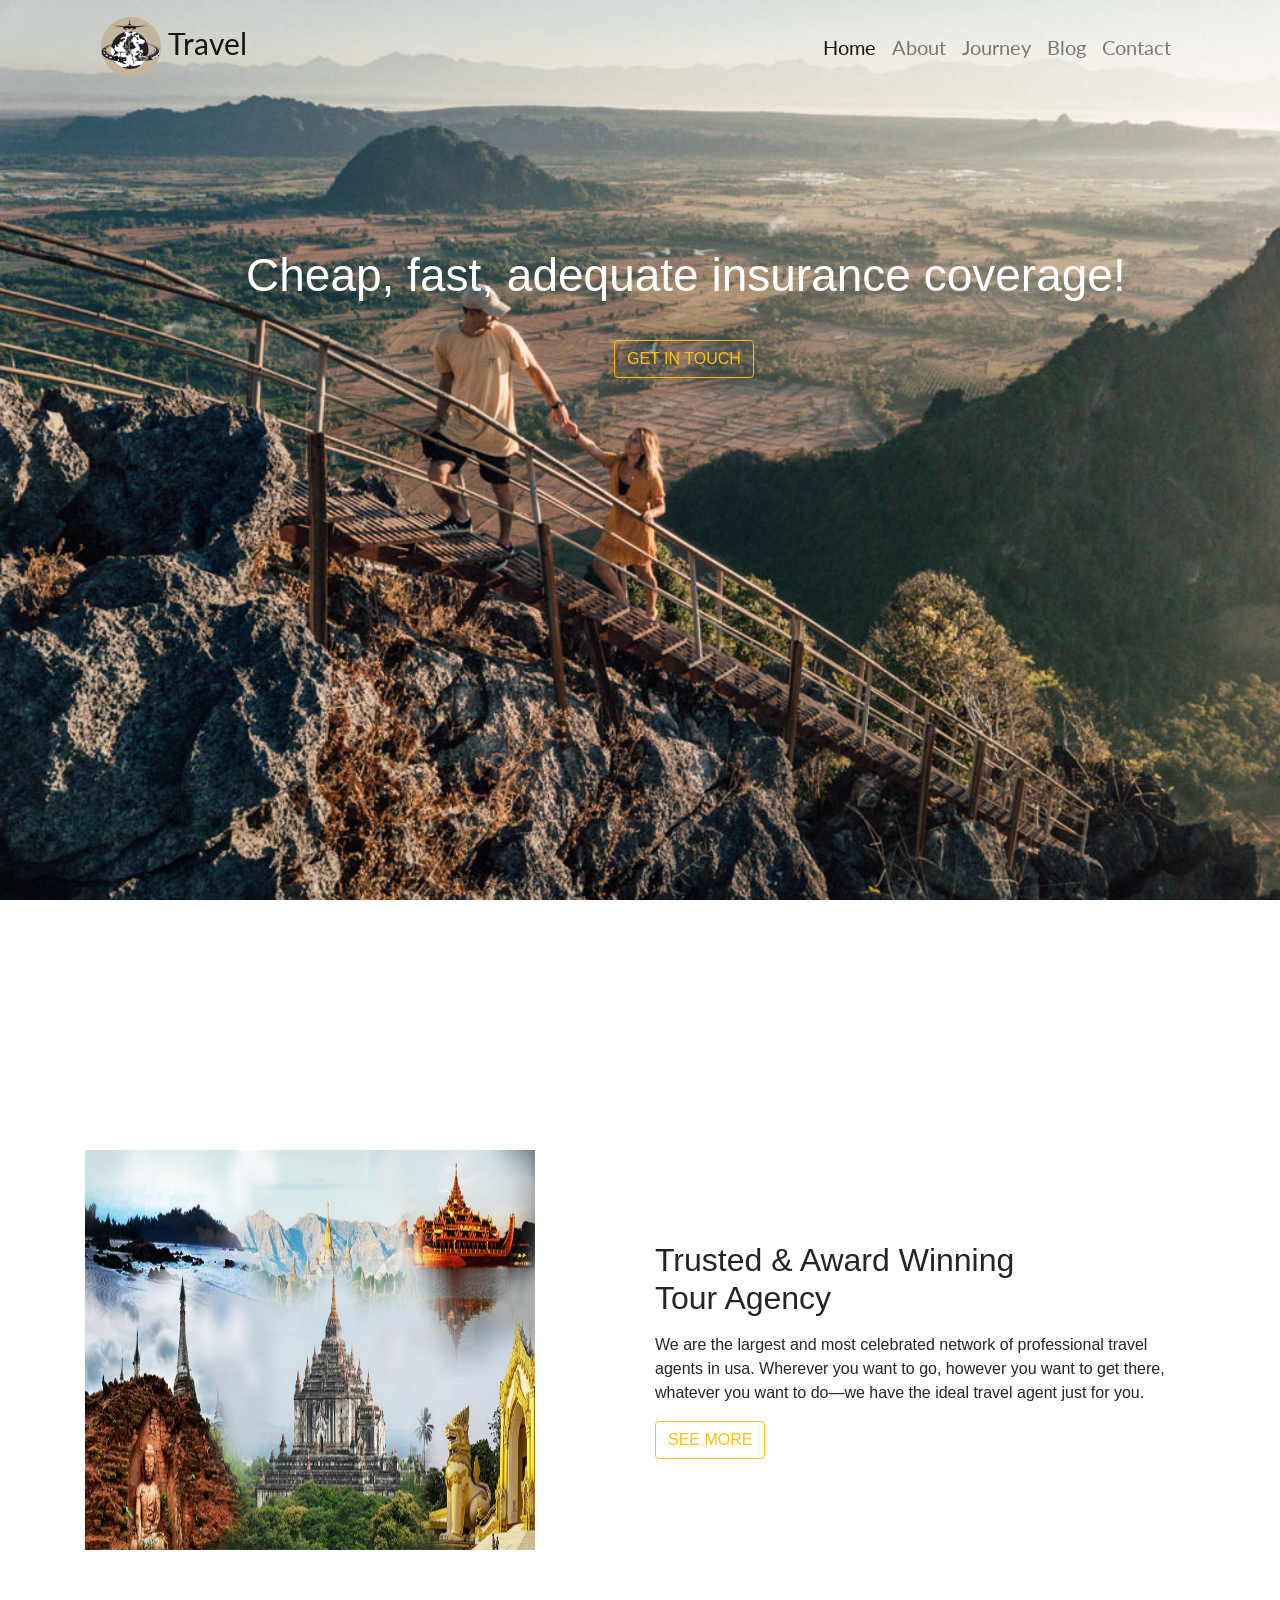
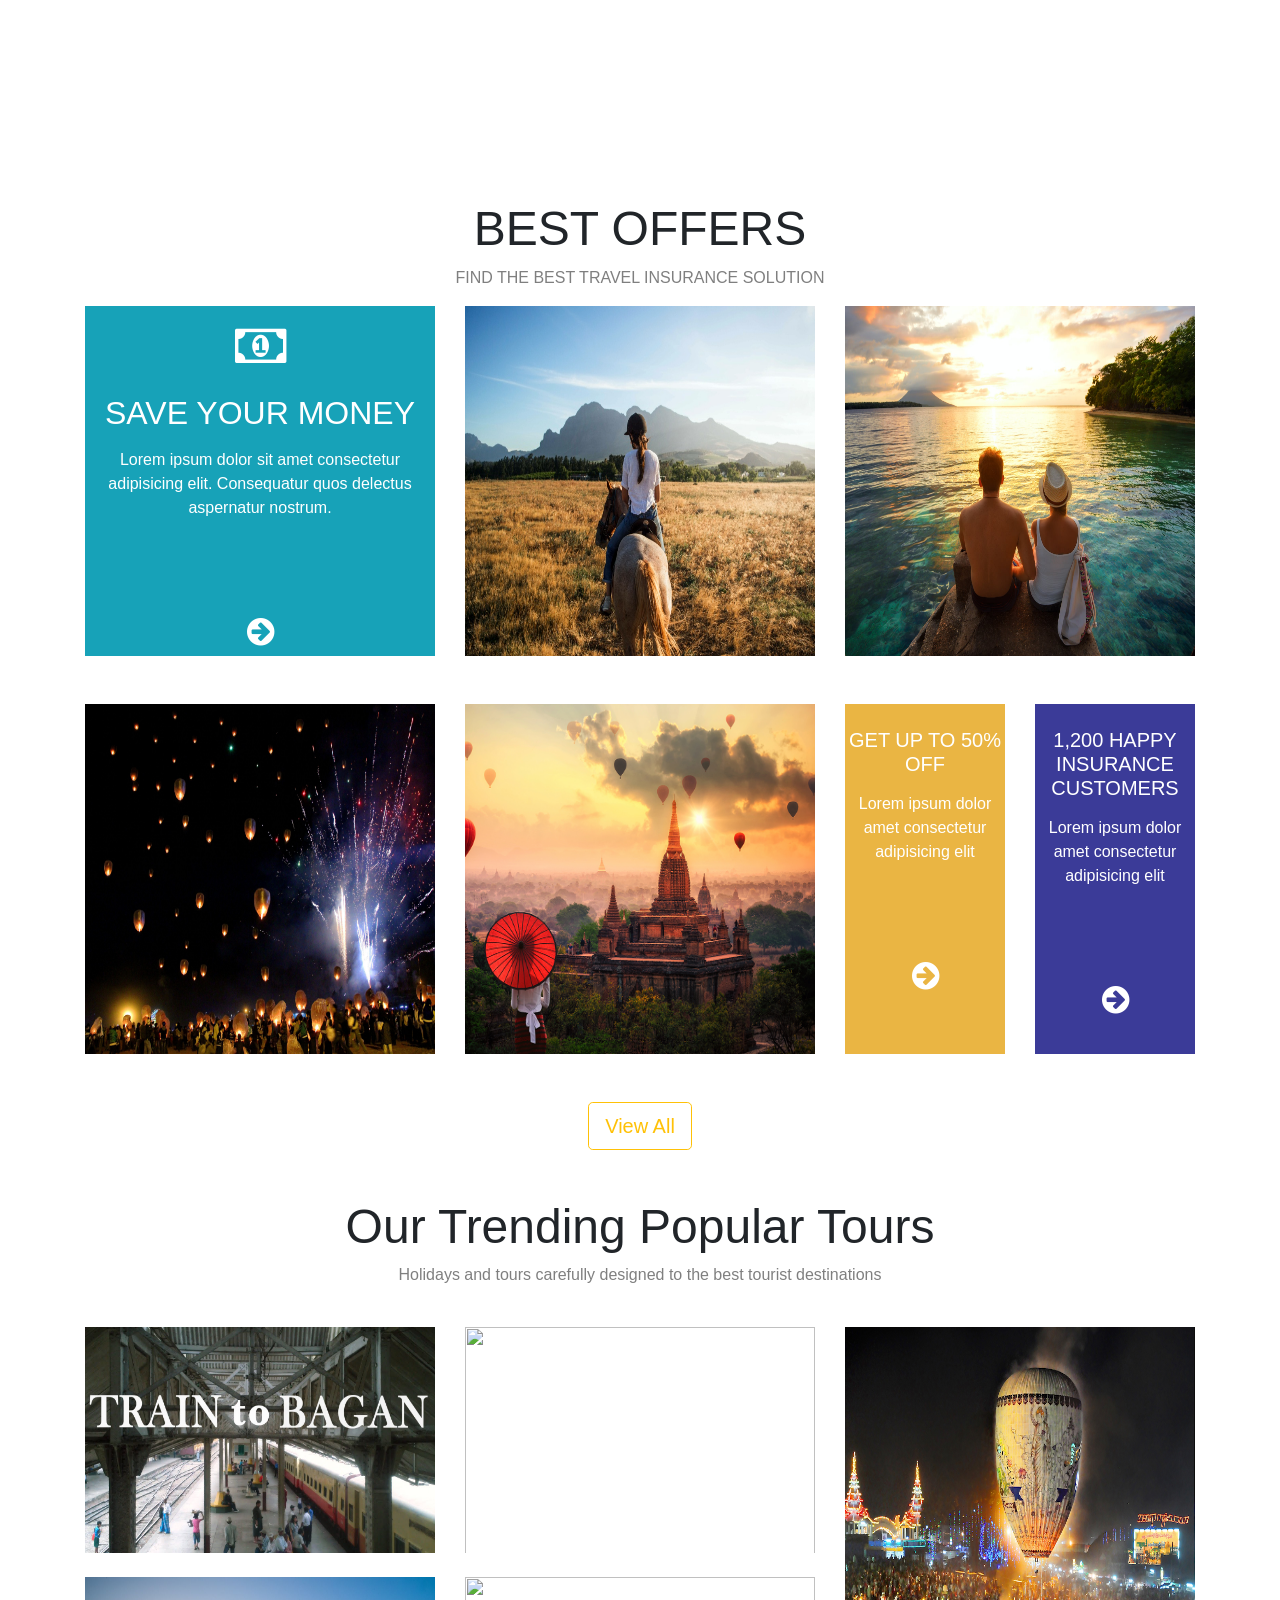
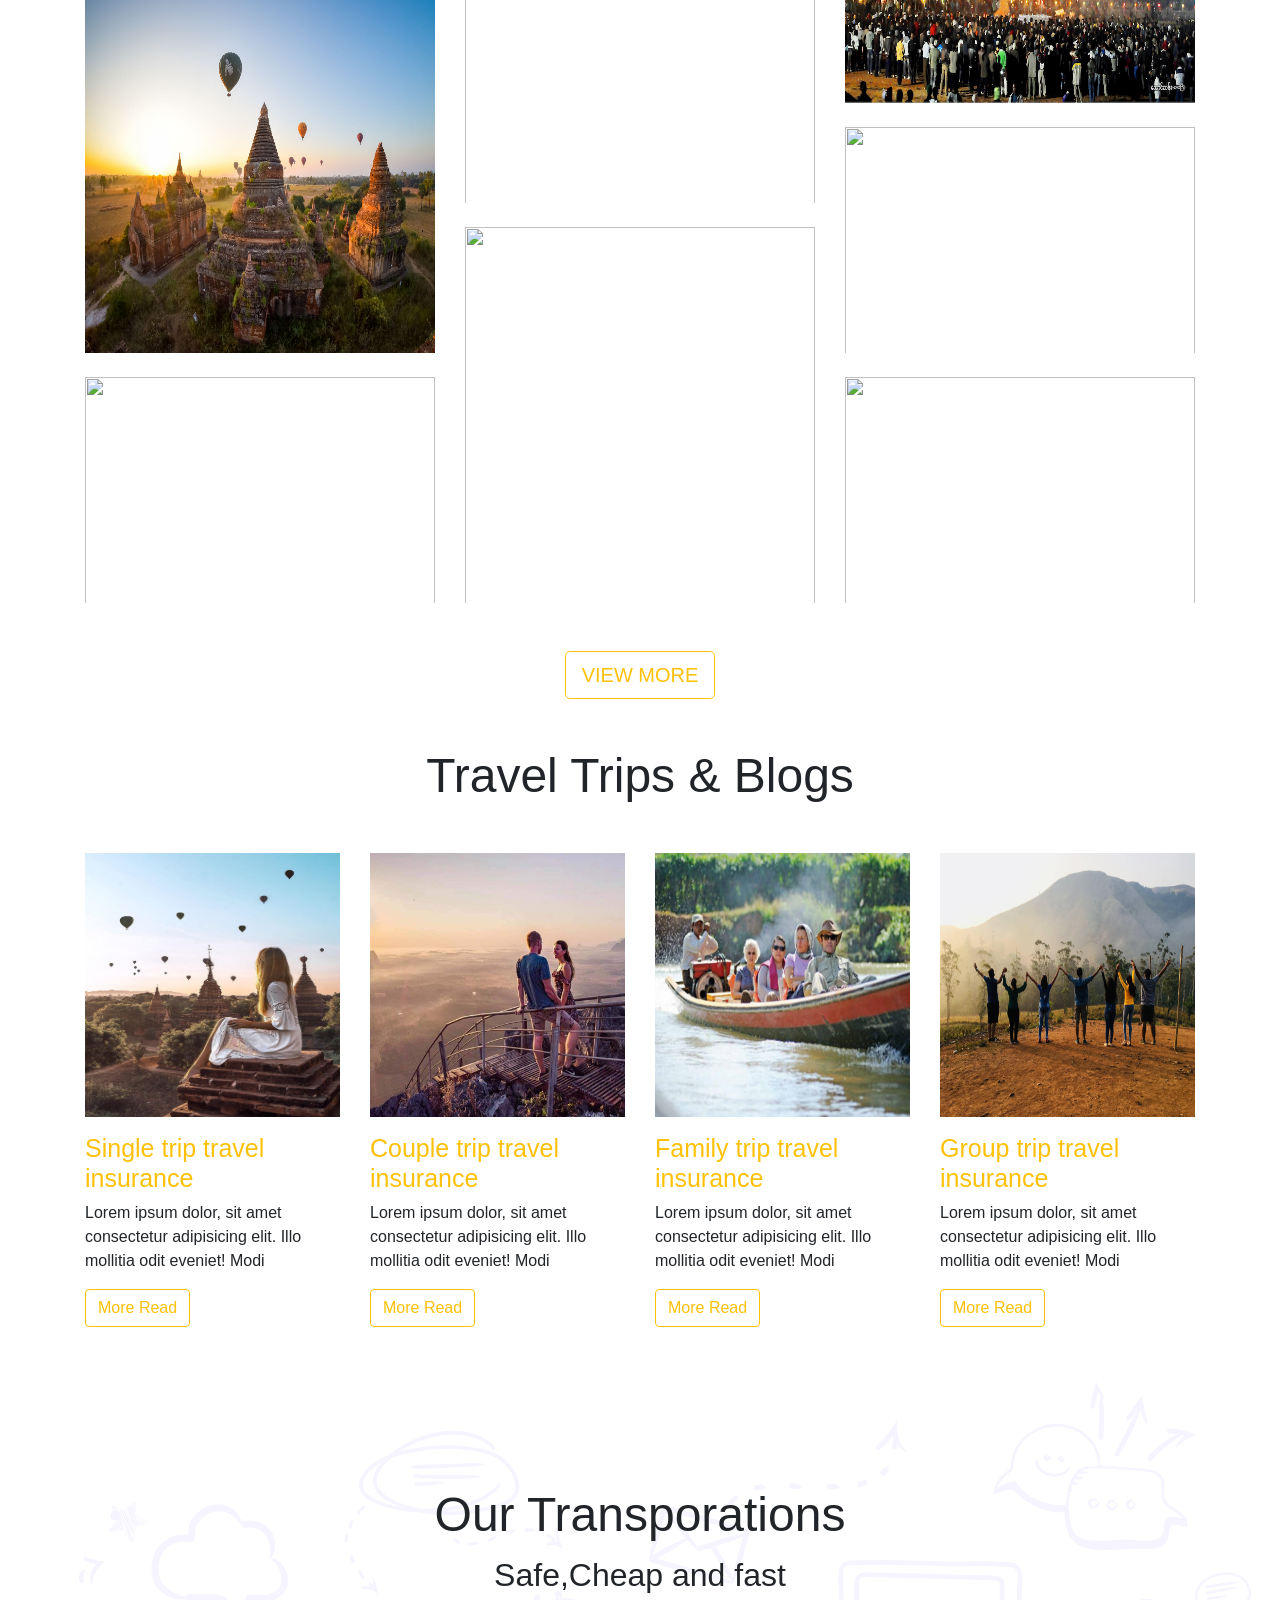
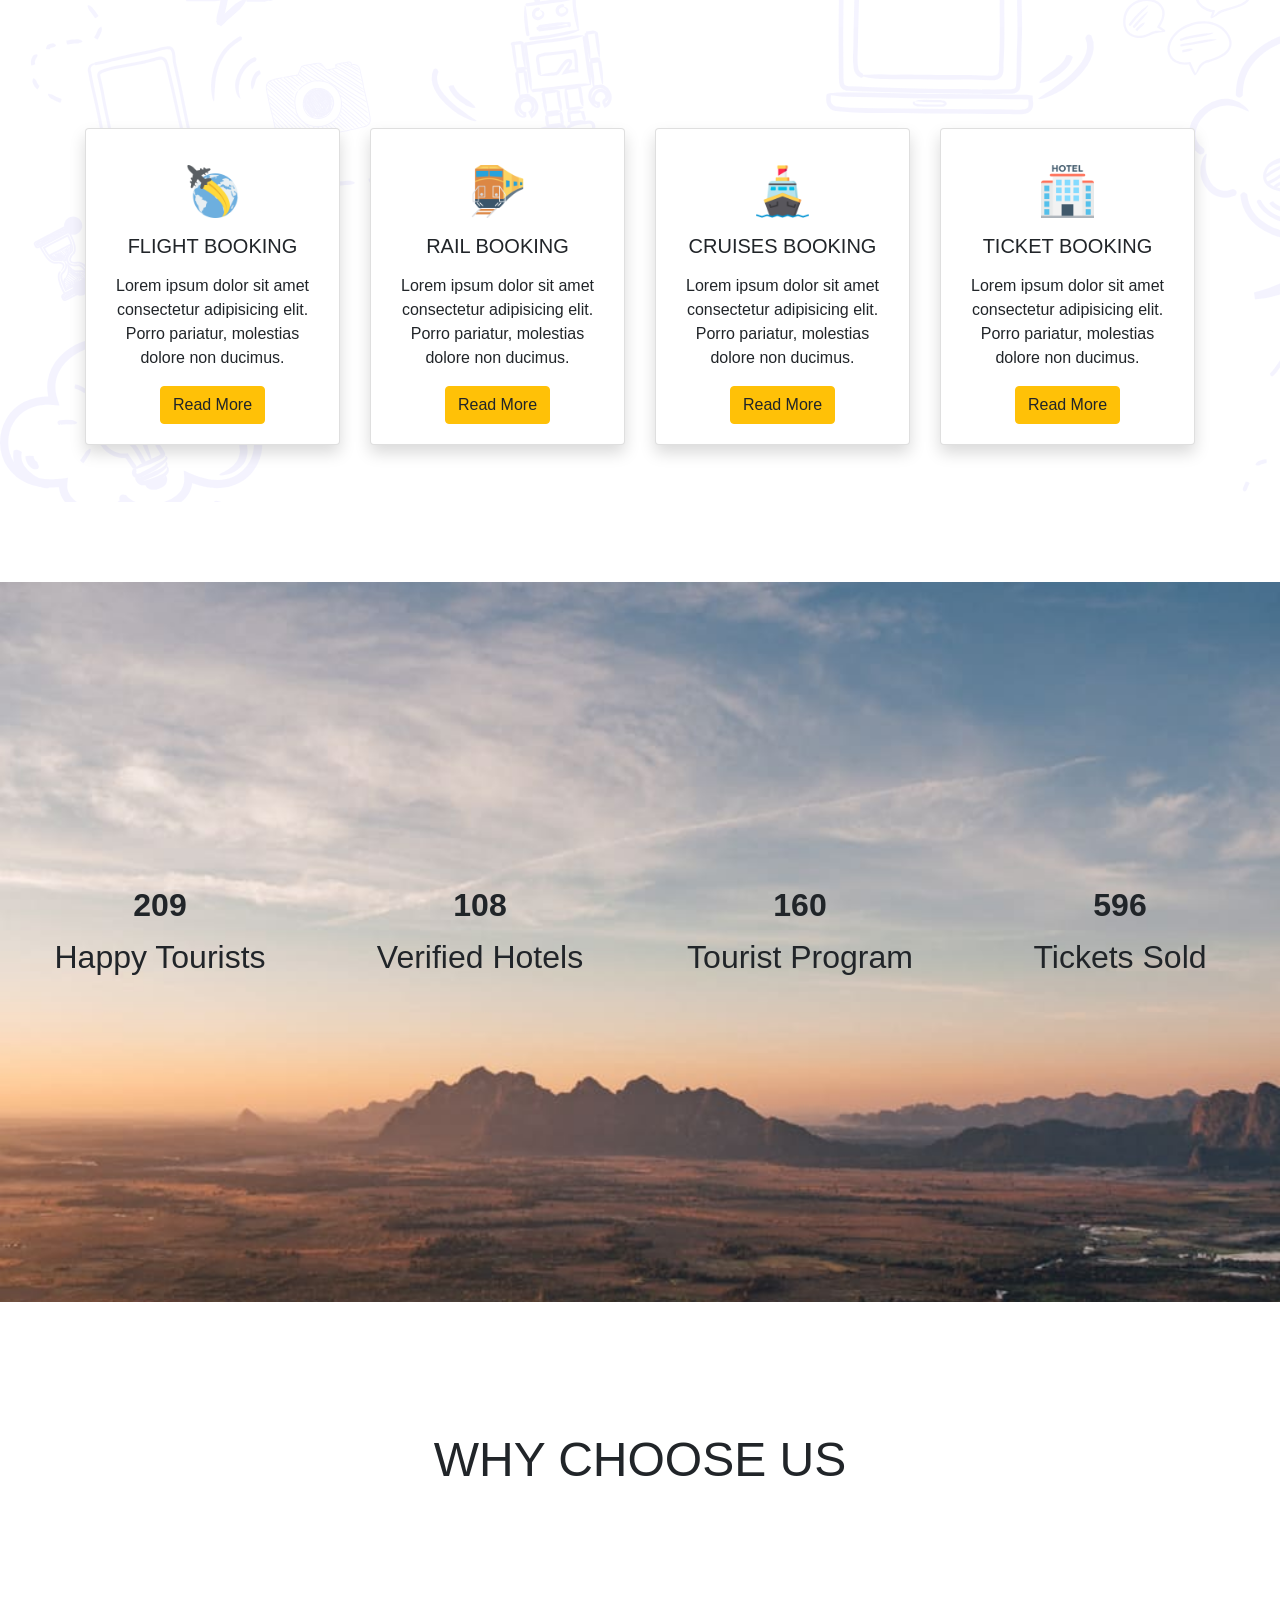
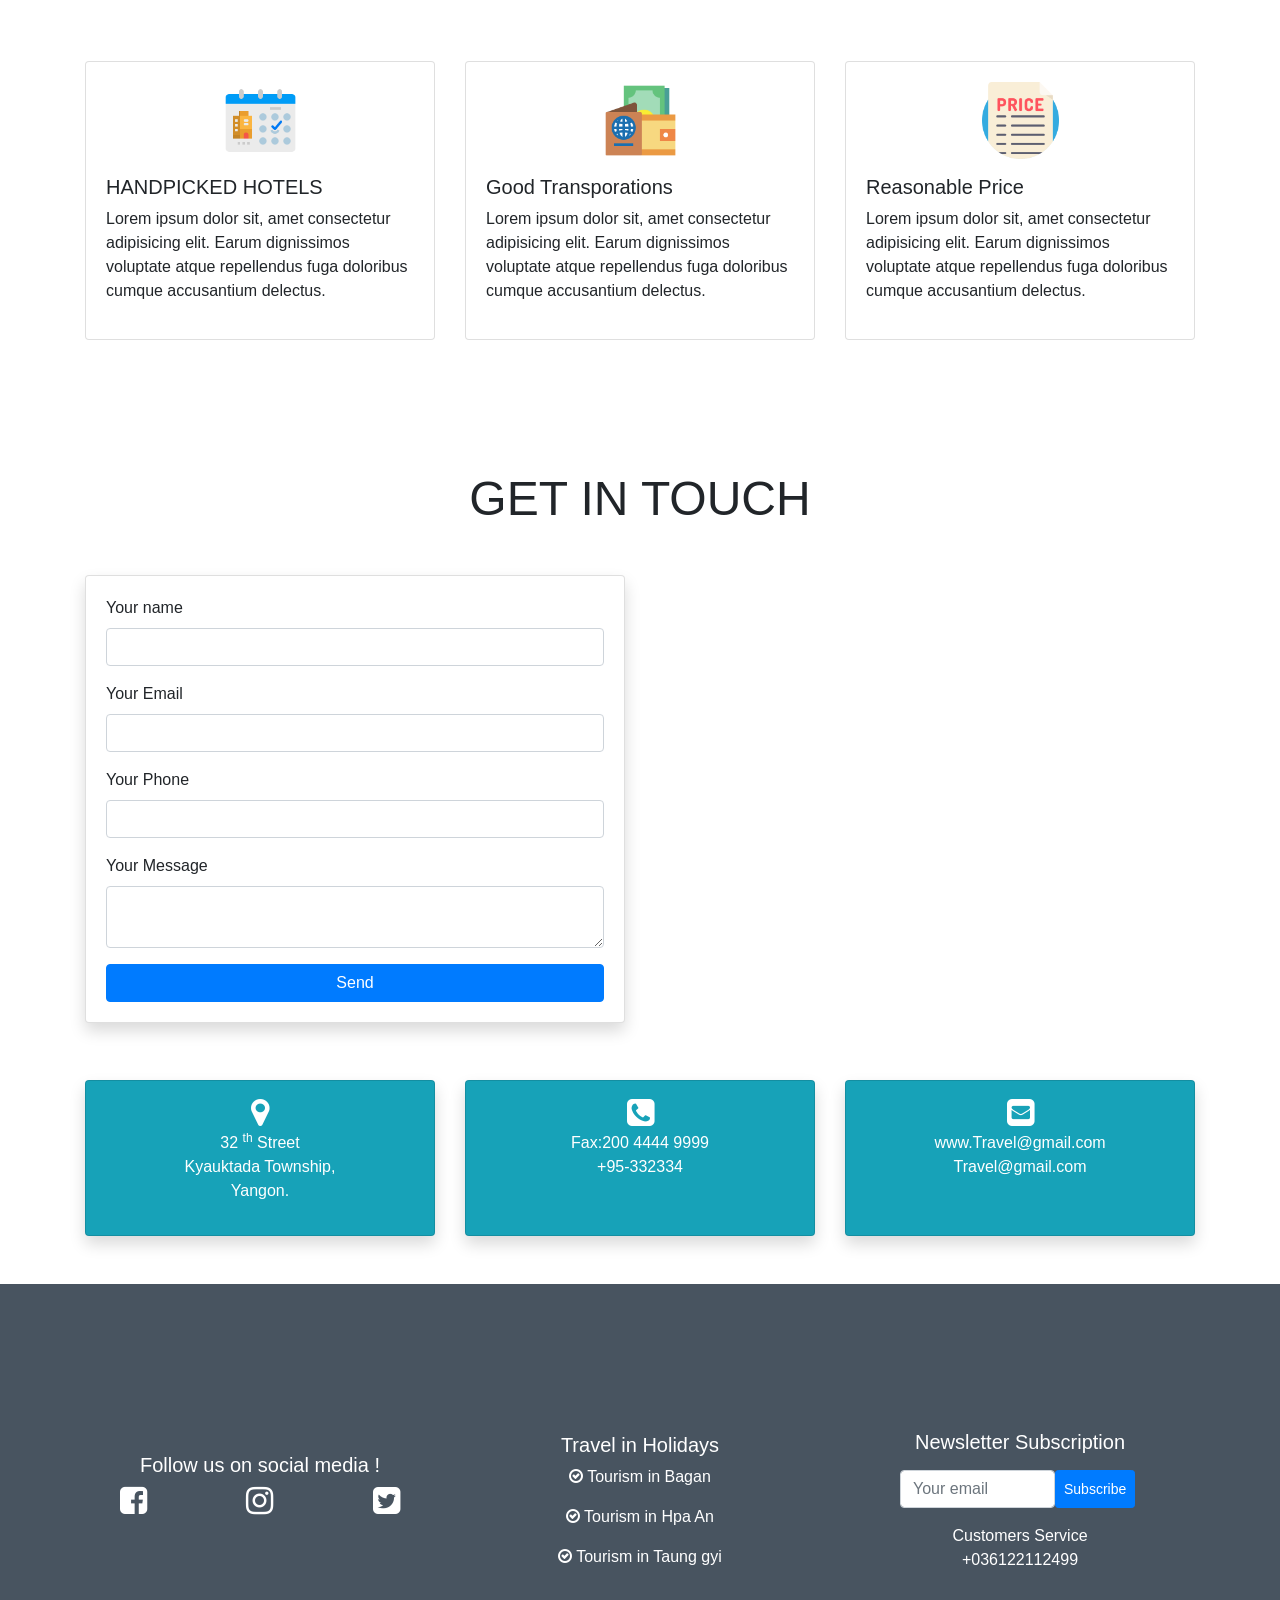
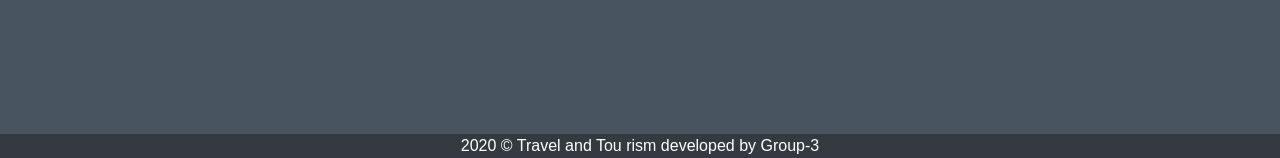
==== commit 43a61b89: "Update index.html" ====
--- a/index.html
+++ b/index.html
@@ -1 +1,2 @@
-<!DOCTYPE html><div class="loader-container" style="z-index: 2000;"> <div class="loader"></div></div><html lang="en"><head> <meta charset="UTF-8"> <meta name="viewport" content="width=device-width, initial-scale=1.0"> <title>Document</title> <link rel="stylesheet" href="assets/style.css"> <link rel="stylesheet" href="css/bootstrap.css"> <link rel="stylesheet" href="css/font-awesome.css"> <link rel="stylesheet" href="css/animate_it/animate.css"> <style>.loader-container{display: flex; justify-content: center; align-items: center; background-color:white; height: 100vh; width: 100%; position:fixed; z-index: 2000;}.loader{color:#f9ca24;font-size: 90px;text-indent: -9999em;overflow: hidden;width: 1em;height: 1em;border-radius: 50%;margin: 72px auto;position: relative;-webkit-transform: translateZ(0);-ms-transform: translateZ(0);transform: translateZ(0);-webkit-animation: load6 1.7s infinite ease, round 1.7s infinite ease;animation: load6 1.7s infinite ease, round 1.7s infinite ease;}@-webkit-keyframes load6{0%{box-shadow: 0 -0.83em 0 -0.4em, 0 -0.83em 0 -0.42em, 0 -0.83em 0 -0.44em, 0 -0.83em 0 -0.46em, 0 -0.83em 0 -0.477em;}5%,95%{box-shadow: 0 -0.83em 0 -0.4em, 0 -0.83em 0 -0.42em, 0 -0.83em 0 -0.44em, 0 -0.83em 0 -0.46em, 0 -0.83em 0 -0.477em;}10%,59%{box-shadow: 0 -0.83em 0 -0.4em, -0.087em -0.825em 0 -0.42em, -0.173em -0.812em 0 -0.44em, -0.256em -0.789em 0 -0.46em, -0.297em -0.775em 0 -0.477em;}20%{box-shadow: 0 -0.83em 0 -0.4em, -0.338em -0.758em 0 -0.42em, -0.555em -0.617em 0 -0.44em, -0.671em -0.488em 0 -0.46em, -0.749em -0.34em 0 -0.477em;}38%{box-shadow: 0 -0.83em 0 -0.4em, -0.377em -0.74em 0 -0.42em, -0.645em -0.522em 0 -0.44em, -0.775em -0.297em 0 -0.46em, -0.82em -0.09em 0 -0.477em;}100%{box-shadow: 0 -0.83em 0 -0.4em, 0 -0.83em 0 -0.42em, 0 -0.83em 0 -0.44em, 0 -0.83em 0 -0.46em, 0 -0.83em 0 -0.477em;}}@keyframes load6{0%{box-shadow: 0 -0.83em 0 -0.4em, 0 -0.83em 0 -0.42em, 0 -0.83em 0 -0.44em, 0 -0.83em 0 -0.46em, 0 -0.83em 0 -0.477em;}5%,95%{box-shadow: 0 -0.83em 0 -0.4em, 0 -0.83em 0 -0.42em, 0 -0.83em 0 -0.44em, 0 -0.83em 0 -0.46em, 0 -0.83em 0 -0.477em;}10%,59%{box-shadow: 0 -0.83em 0 -0.4em, -0.087em -0.825em 0 -0.42em, -0.173em -0.812em 0 -0.44em, -0.256em -0.789em 0 -0.46em, -0.297em -0.775em 0 -0.477em;}20%{box-shadow: 0 -0.83em 0 -0.4em, -0.338em -0.758em 0 -0.42em, -0.555em -0.617em 0 -0.44em, -0.671em -0.488em 0 -0.46em, -0.749em -0.34em 0 -0.477em;}38%{box-shadow: 0 -0.83em 0 -0.4em, -0.377em -0.74em 0 -0.42em, -0.645em -0.522em 0 -0.44em, -0.775em -0.297em 0 -0.46em, -0.82em -0.09em 0 -0.477em;}100%{box-shadow: 0 -0.83em 0 -0.4em, 0 -0.83em 0 -0.42em, 0 -0.83em 0 -0.44em, 0 -0.83em 0 -0.46em, 0 -0.83em 0 -0.477em;}}@-webkit-keyframes round{0%{-webkit-transform: rotate(0deg); transform: rotate(0deg);}100%{-webkit-transform: rotate(360deg); transform: rotate(360deg);}}@keyframes round{0%{-webkit-transform: rotate(0deg); transform: rotate(0deg);}100%{-webkit-transform: rotate(360deg); transform: rotate(360deg);}}</style> </head> <body> <div class="Home-Page"> <header class="container-fluid animate__animated animate__slideInDown site-nav"> <div class="row align-items-center h-100"> <div class="container px-0 mobile-nav-1"> <div class="col-12 "> <nav class="navbar navbar-expand-lg navbar-light mt-1"> <a class="navbar-brand" href="#" style="font-size:30px;font-family:'Lato', sans-serif;"> <img src="Img/126314076_688448888728006_7815604592444293265_n.png" class="logo"> Travel</a> <button class="navbar-toggler" type="button" data-toggle="collapse" data-target="#navbarSupportedContent" aria-controls="navbarSupportedContent" aria-expanded="false" aria-label="Toggle navigation"> <i class="fa fa-bars fa-2x menu-icon"></i> </button> <div class="collapse navbar-collapse" id="navbarSupportedContent"> <ul class="navbar-nav ml-auto"> <li class="nav-item active"> <a class="nav-link" href="index.html">Home</a> </li><li class="nav-item"> <a class="nav-link" href="about.html">About</a> </li><li class="nav-item"> <a class="nav-link" href="journey.html">Journey</a> </li><li class="nav-item"> <a class="nav-link" href="blog.html">Blog</a> </li><li class="nav-item"> <a class="nav-link" href="contact.html">Contact</a> </li></ul> </div></nav> </div></div></div></header> <div class="content text-center animate__animated animate__bounce"> Cheap, fast, adequate insurance coverage! </div><div class="btn-content"> <a class="btn btn-outline-warning text-uppercase">Get in touch</a> </div></div><div class="container"> <div class="row min-vh-100 align-items-center"> <div class="col-12 col-md-6 wow animate__fadeInLeft"> <img src="Img/Myanmartravel4.jpg" class="Tusted_img" style="width:450px;height:400px;"> </div><div class="col-12 col-md-6 wow animate__fadeInRight"> <h5 class="fa-2x mb-3">Trusted & Award Winning <br>Tour Agency</h5> <p class="mb-3"> We are the largest and most celebrated network of professional travel agents in usa. Wherever you want to go, however you want to get there, whatever you want to do—we have the ideal travel agent just for you.</p><a link="" class="btn btn-outline-warning">SEE MORE</a> </div></div></div><div class="container-fluid"> <div class="row"> <div class="container"> <div class="col-12 text-center wow animate__bounce"> <h5 class="fa-3x offer-text-1">BEST OFFERS</h5> <p class="text-black-50"> FIND THE BEST TRAVEL INSURANCE SOLUTION</p></div><div class="row "> <div class="col-12 col-md-4 wow animate__fadeInLeft"> <div class="intro-1 text-center w-100 bg-info"> <i class="fa fa-money text-white fa-3x pt-3"></i> <h5 class="text-uppercase fa-2x text-white mt-4">save your money</h5> <p class="mt-3 mb-5 text-white">Lorem ipsum dolor sit amet consectetur adipisicing elit. Consequatur quos delectus aspernatur nostrum.</p><i class="fa fa-arrow-circle-right fa-2x mt-5 text-white"></i> </div></div><div class="col-12 col-md-4 wow animate__fadeInUp"> <img src="Img/horse-riding-photo.jpg" class="intro-1 w-100 OFFER_IMG-1"> </div><div class="col-12 col-md-4 wow animate__fadeInRight"> <img src="Img/3c20ecd63c501124_iStock-618321562.jpg" class="intro-1 w-100"> </div></div><div class="row mt-5 "> <div class="col-12 col-md-4 wow animate__fadeInLeft"> <img src="Img/9d8b5fc45ef97bb70b08829774598a73.jpg" class="intro-1 w-100"> </div><div class="col-12 col-md-4 wow animate__fadeInUp"> <img src="Img/bagan1.jpg" class="intro-1 w-100 OFFER_IMG-1"> </div><div class="col-12 col-md-2 wow animate__fadeInRight"> <div class="intro-1 text-center w-100 OFFER_IMG-2" style="background-color: #EAB543;"> <h5 class="text-uppercase text-white pt-4">GET UP TO 50% OFF</h5> <p class="mt-3 mb-5 text-white">Lorem ipsum dolor amet consectetur adipisicing elit</p><i class="fa fa-arrow-circle-right fa-2x mt-5 text-white"></i> </div></div><div class="col-12 col-md-2 wow animate__fadeInRight"> <div class="intro-1 text-center w-100" style="background-color: #3B3B98;"> <h5 class="text-uppercase text-white pt-4">1,200 HAPPY INSURANCE CUSTOMERS</h5> <p class="mt-3 mb-5 text-white">Lorem ipsum dolor amet consectetur adipisicing elit</p><i class="fa fa-arrow-circle-right fa-2x mt-5 text-white"></i> </div></div></div><div class="col-12 text-center mt-5"> <a href="" class="btn btn-lg btn-outline-warning">View All</a> </div></div></div></div><div class="container"> <div class="col-12 text-center mt-5 wow animate__jackInTheBox"> <h5 class="fa-3x offer-text-1">Our Trending Popular Tours</h5> <p class="text-black-50">Holidays and tours carefully designed to the best tourist destinations</p></div><div class="row"> <div class="col-12 col-md-4 wow animate__fadeInLeft"> <img src="Img/5bbede15b22f8train bagan.jpg"class="w-100 pt-4 metro"> <img src="Img/GettyImages-646927586-5af207593037130036dbf349.jpg" class="w-100 pt-4 h-30 pone"> <img src="img/38574451405_c02bfd1e8e_b.jpg" class="w-100 pt-4 metro"> </div><div class="col-12 col-md-4 wow animate__fadeInUp"> <img src="img/inle.jpg"class="w-100 pt-4 metro"> <img src="img/hpa-an.jpg" class="w-100 pt-4 metro"> <img src="img/mya662.jpg"class="w-100 pt-4 pone"> </div><div class="col-12 col-md-4 wow animate__fadeInRight"> <img src="Img/Tazaungdaing-Festival.jpg" class="w-100 pt-4 pone"> <img src="img/trekking-pindaya2.jpg"class="w-100 pt-4 metro"> <img src="img/Kyauk-Kalat-Pagoda-hpa-an.jpg"class="w-100 pt-4 metro"> </div></div><div class="col-12 text-center mt-5"> <a href="" class="btn btn-lg btn-outline-warning btn-lg">VIEW MORE</a> </div></div><div class="container mt-5"> <div class="col-12 text-center"> <h5 class="fa-3x wow animate__zoomInDown offer-text-1">Travel Trips & Blogs</h5> </div><div class="row mt-5"> <div class="col-12 col-md-3 wow animate__fadeInLeft Travel-IMG-1"> <img src="Img/b71fa8f4803cbc7bf8fb559cee698b92.jpg"class="w-100 h-50"> <h5 class="text-warning mt-3" style="font-size:25px;">Single trip travel insurance</h5> <p>Lorem ipsum dolor, sit amet consectetur adipisicing elit. Illo mollitia odit eveniet! Modi</p><a href="" class="btn btn-outline-warning">More Read</a> </div><div class="col-12 col-md-3 wow animate__fadeInLeft"> <img src="Img/Eas53ZkX0AcvqHV.jpg"class="w-100 h-50"> <h5 class="text-warning mt-3" style="font-size:25px;">Couple trip travel insurance</h5> <p>Lorem ipsum dolor, sit amet consectetur adipisicing elit. Illo mollitia odit eveniet! Modi</p><a href="" class="btn btn-outline-warning">More Read</a> </div><div class="col-12 col-md-3 wow animate__fadeInRight Travel-IMG_2"> <img src="Img/tourists-take-a-boat-inle-lake.jpg"class="w-100 h-50"> <h5 class="text-warning mt-3" style="font-size:25px;">Family trip travel insurance</h5> <p>Lorem ipsum dolor, sit amet consectetur adipisicing elit. Illo mollitia odit eveniet! Modi</p><a href="" class="btn btn-outline-warning">More Read</a> </div><div class="col-12 col-md-3 wow animate__fadeInRight "> <img src="Img/img_f1f4519aef212354759e26b65a2ec622_1523682414449_processed_original.jpg"class="w-100 h-50"> <h5 class="text-warning mt-3" style="font-size:25px;">Group trip travel insurance</h5> <p>Lorem ipsum dolor, sit amet consectetur adipisicing elit. Illo mollitia odit eveniet! Modi</p><a href="" class="btn btn-outline-warning">More Read</a> </div></div></div><div class="container-fluid transporation"> <div class="row"> <div class="container"> <div class="row tar align-items-center Transporations"> <div class="col-12 text-center mt-5 wow animate__bounce"> <h5 class="fa-3x offer-text-1">Our Transporations</h5> <p class="fa-2x">Safe,Cheap and fast </p></div><div class="col-12 col-md-3 wow animate__bounce"> <div class="card shadow"> <div class="card-body text-center"> <div class="text-center"> <img src="Img/globe (1).png" class="w-25 pt-3"> </div><h5 class="pt-3">FLIGHT BOOKING</h5> <p class="pt-2">Lorem ipsum dolor sit amet consectetur adipisicing elit. Porro pariatur, molestias dolore non ducimus.</p><a href="" class="btn btn-warning btn-no-block">Read More</a> </div></div></div><div class="col-12 col-md-3 wow animate__bounce RAIL_BOOKING_1"> <div class="card shadow"> <div class="card-body text-center"> <div class="text-center"> <img src="Img/rail.png" class="w-25 pt-3"> </div><h5 class="pt-3">RAIL BOOKING</h5> <p class="pt-2">Lorem ipsum dolor sit amet consectetur adipisicing elit. Porro pariatur, molestias dolore non ducimus.</p><a href="" class="btn btn-warning btn-no-block">Read More</a> </div></div></div><div class="col-12 col-md-3 wow animate__bounce RAIL_BOOKING_2"> <div class="card shadow"> <div class="card-body text-center"> <div class="text-center"> <img src="Img/ship.png" class="w-25 pt-3"> </div><h5 class="pt-3">CRUISES BOOKING</h5> <p class="pt-2">Lorem ipsum dolor sit amet consectetur adipisicing elit. Porro pariatur, molestias dolore non ducimus.</p><a href="" class="btn btn-warning btn-no-block">Read More</a> </div></div></div><div class="col-12 col-md-3 wow animate__bounce"> <div class="card shadow"> <div class="card-body text-center"> <div class="text-center"> <img src="Img/hotel.png" class="w-25 pt-3"> </div><h5 class="pt-3">TICKET BOOKING</h5> <p class="pt-2">Lorem ipsum dolor sit amet consectetur adipisicing elit. Porro pariatur, molestias dolore non ducimus.</p><a href="" class="btn btn-warning btn-no-block">Read More</a> </div></div></div></div></div></div></div><div class="container-fluid counter-part"> <div class="row align-items-center counter-gp"> <div class="col-12 col-md-3"> <div class="text-center"> <h4 class="aa fa-2x font-weight-bolder counter-text">1253</h4> <p class="fa-2x counter-text">Happy Tourists</p></div></div><div class="col-12 col-md-3"> <div class="text-center"> <h4 class="aa fa-2x font-weight-bolder counter-text">654</h4> <p class="fa-2x counter-text">Verified Hotels</p></div></div><div class="col-12 col-md-3"> <div class="text-center"> <h4 class="aa fa-2x font-weight-bolder counter-text">958</h4> <p class="fa-2x counter-text ">Tourist Program</p></div></div><div class="col-12 col-md-3"> <div class="text-center"> <h4 class="aa fa-2x font-weight-bolder counter-text">3569</h4> <p class="fa-2x counter-text ">Tickets Sold</p></div></div></div></div><div class="container-fluid "> <div class="row WHY_CHOOSE_US"> <div class="container"> <div class="row choose align-items-center"> <div class="col-12 text-center wow animate__zoomIn"> <h5 class="fa-3x mt-5 offer-text-2">WHY CHOOSE US</h5> </div><div class="col-12 col-md-4 wow animate__fadeInLeft"> <div class="card"> <div class="card-body"> <div class="text-center"> <img src="Img/booking.png" class="w-25"> </div><h5 class="pt-3">HANDPICKED HOTELS</h5> <p>Lorem ipsum dolor sit, amet consectetur adipisicing elit. Earum dignissimos voluptate atque repellendus fuga doloribus cumque accusantium delectus.</p></div></div></div><div class="col-12 col-md-4 wow animate__fadeIn choose_part_1"> <div class="card"> <div class="card-body"> <div class="text-center"> <img src="Img/passport.png" class="w-25"> </div><h5 class="pt-3">Good Transporations</h5> <p>Lorem ipsum dolor sit, amet consectetur adipisicing elit. Earum dignissimos voluptate atque repellendus fuga doloribus cumque accusantium delectus.</p></div></div></div><div class="col-12 col-md-4 wow animate__fadeInRight"> <div class="card"> <div class="card-body"> <div class="text-center"> <img src="Img/price.png" class="w-25"> </div><h5 class="pt-3">Reasonable Price</h5> <p>Lorem ipsum dolor sit, amet consectetur adipisicing elit. Earum dignissimos voluptate atque repellendus fuga doloribus cumque accusantium delectus.</p></div></div></div></div></div></div></div><div class="container-fluid mt-5"> <div class="row"> <div class="container"> <div class="row"> <div class="col-12 text-center wow animate__bounce"> <h5 class="fa-3x mb-5 offer-text-1">GET IN TOUCH</h5> </div><div class="col-12 col-md-6 wow animate__fadeInLeft get_in_touch"> <div class="card shadow"> <div class="card-body"> <form> <div class="form-group"> <label for="name">Your name</label> <input type="text" name="name" id="name" class="form-control"> </div><div class="form-group"> <label for="email">Your Email</label> <input type="text" name="email" id="email" class="form-control"> </div><div class="form-group"> <label for="phone">Your Phone</label> <input type="number" name="phone" id="phone" class="form-control"> </div><div class="form-group"> <label for="message">Your Message</label> <textarea class="form-control" id="message"></textarea> </div><a href="" class="btn btn-primary btn-block">Send</a> </form> </div></div></div><div class="col-12 col-md-6 wow animate__fadeInRight"> <iframe src="https://www.google.com/maps/embed?pb=!1m18!1m12!1m3!1d3819.983501461828!2d96.1561439143454!3d16.77749642452462!2m3!1f0!2f0!3f0!3m2!1i1024!2i768!4f13.1!3m3!1m2!1s0x30c1ec86c64627b3%3A0xf629281949864a5c!2sSule%20Square!5e0!3m2!1sen!2smm!4v1605675053709!5m2!1sen!2smm" width="100%" height="450" frameborder="0" style="border:0;" allowfullscreen="" aria-hidden="false" tabindex="0"></iframe> </div></div></div></div></div><div class="container mt-5"> <div class="row"> <div class="col-12 col-md-4 wow animate__bounce "> <div class="card shadow h-100" style="background-color:#17a2b8;"> <div class="text-center"> <i class="fa fa-map-marker text-white fa-2x pt-3"></i> <p class="pb-3 text-white">32 <sup>th</sup> Street <br>Kyauktada Township, <br>Yangon.</p></div></div></div><div class="col-12 col-md-4 wow animate__bounce address-card"> <div class="card shadow h-100" style="background-color:#17a2b8;"> <div class="text-center"> <i class="fa fa-phone-square text-white fa-2x pt-3"></i> <p class="text-white">Fax:200 4444 9999 <br>+95-332334 <br><br></p></div></div></div><div class="col-12 col-md-4 wow animate__bounce "> <div class="card shadow h-100" style="background-color:#17a2b8;"> <div class="text-center"> <i class="fa fa-envelope-square text-white fa-2x pt-3"></i> <p class="text-white">www.Travel@gmail.com <br>Travel@gmail.com <br><br></p></div></div></div></div></div><div class="container-fluid mt-5 footer-part-1" style="background-color: #485460;" > <div class="row"> <div class="container"> <div class="row align-items-center footer-first"> <div class="col-12 col-md-4 wow animate__fadeInLeft text-white"> <h5 class="text-center text-white follow-text">Follow us on social media !</h5> <div class="row justify-content-around mb-5"> <i class="fa fa-facebook-square fa-2x"></i> <i class="fa fa-instagram fa-2x"></i> <i class="fa fa-twitter-square fa-2x"></i> </div></div><div class="col-12 col-md-4 wow animate__fadeIn text-white text-center"> <h5 class="text-center">Travel in Holidays</h5> <p><i class="fa fa-check-circle-o">&nbsp;</i>Tourism in Bagan</p><p><i class="fa fa-check-circle-o">&nbsp; </i>Tourism in Hpa An</p><p><i class="fa fa-check-circle-o">&nbsp; </i>Tourism in Taung gyi</p></div><div class="col-12 col-md-4 wow animate__fadeInRight text-center text-white"> <h5 class="text-center">Newsletter Subscription</h5> <form class="mt-3" style="margin-left:70px;"> <div class="form-group row"> <input type="email" name="name" class="form-control w-50" placeholder="Your email"> <button class="btn btn-primary btn-sm">Subscribe</button> </div></form> <p>Customers Service <br>+036122112499</p></div></div></div></div></div><div class=""> <div class="col-12 text-center bg-dark"> <span class="text-white">2020 &copy; Travel and Toerism developed by Group-3 </span> </div></div><script src="js/jquery.min.js"></script> <script src="js/bootstrap.js"></script> <script src="css/way_point/jquery.waypoints.js"></script> <script src="css/counter_up/counter_up.js"></script> <script src="js/wow/wow.js"></script> <script>$('.aa').counterUp({delay:10, time:1500}); </script> <script src="assets/app.js"></script> </body></html>
+<!DOCTYPE html><div class="loader-container" style="z-index: 2000;"> <div class="loader"></div></div><html lang="en"><head> <meta charset="UTF-8"> <meta name="viewport" content="width=device-width, initial-scale=1.0"> <title>Document</title> <link rel="stylesheet" href="assets/style.css"> <link rel="stylesheet" href="css/bootstrap.css"> <link rel="stylesheet" href="css/font-awesome.css"> <link rel="stylesheet" href="css/animate_it/animate.css"> <style>.loader-container{display: flex; justify-content: center; align-items: center; background-color:white; height: 100vh; width: 100%; position:fixed; z-index: 2000;}.loader{color:#f9ca24;font-size: 90px;text-indent: -9999em;overflow: hidden;width: 1em;height: 1em;border-radius: 50%;margin: 72px auto;position: relative;-webkit-transform: translateZ(0);-ms-transform: translateZ(0);transform: translateZ(0);-webkit-animation: load6 1.7s infinite ease, round 1.7s infinite ease;animation: load6 1.7s infinite ease, round 1.7s infinite ease;}@-webkit-keyframes load6{0%{box-shadow: 0 -0.83em 0 -0.4em, 0 -0.83em 0 -0.42em, 0 -0.83em 0 -0.44em, 0 -0.83em 0 -0.46em, 0 -0.83em 0 -0.477em;}5%,95%{box-shadow: 0 -0.83em 0 -0.4em, 0 -0.83em 0 -0.42em, 0 -0.83em 0 -0.44em, 0 -0.83em 0 -0.46em, 0 -0.83em 0 -0.477em;}10%,59%{box-shadow: 0 -0.83em 0 -0.4em, -0.087em -0.825em 0 -0.42em, -0.173em -0.812em 0 -0.44em, -0.256em -0.789em 0 -0.46em, -0.297em -0.775em 0 -0.477em;}20%{box-shadow: 0 -0.83em 0 -0.4em, -0.338em -0.758em 0 -0.42em, -0.555em -0.617em 0 -0.44em, -0.671em -0.488em 0 -0.46em, -0.749em -0.34em 0 -0.477em;}38%{box-shadow: 0 -0.83em 0 -0.4em, -0.377em -0.74em 0 -0.42em, -0.645em -0.522em 0 -0.44em, -0.775em -0.297em 0 -0.46em, -0.82em -0.09em 0 -0.477em;}100%{box-shadow: 0 -0.83em 0 -0.4em, 0 -0.83em 0 -0.42em, 0 -0.83em 0 -0.44em, 0 -0.83em 0 -0.46em, 0 -0.83em 0 -0.477em;}}@keyframes load6{0%{box-shadow: 0 -0.83em 0 -0.4em, 0 -0.83em 0 -0.42em, 0 -0.83em 0 -0.44em, 0 -0.83em 0 -0.46em, 0 -0.83em 0 -0.477em;}5%,95%{box-shadow: 0 -0.83em 0 -0.4em, 0 -0.83em 0 -0.42em, 0 -0.83em 0 -0.44em, 0 -0.83em 0 -0.46em, 0 -0.83em 0 -0.477em;}10%,59%{box-shadow: 0 -0.83em 0 -0.4em, -0.087em -0.825em 0 -0.42em, -0.173em -0.812em 0 -0.44em, -0.256em -0.789em 0 -0.46em, -0.297em -0.775em 0 -0.477em;}20%{box-shadow: 0 -0.83em 0 -0.4em, -0.338em -0.758em 0 -0.42em, -0.555em -0.617em 0 -0.44em, -0.671em -0.488em 0 -0.46em, -0.749em -0.34em 0 -0.477em;}38%{box-shadow: 0 -0.83em 0 -0.4em, -0.377em -0.74em 0 -0.42em, -0.645em -0.522em 0 -0.44em, -0.775em -0.297em 0 -0.46em, -0.82em -0.09em 0 -0.477em;}100%{box-shadow: 0 -0.83em 0 -0.4em, 0 -0.83em 0 -0.42em, 0 -0.83em 0 -0.44em, 0 -0.83em 0 -0.46em, 0 -0.83em 0 -0.477em;}}@-webkit-keyframes round{0%{-webkit-transform: rotate(0deg); transform: rotate(0deg);}100%{-webkit-transform: rotate(360deg); transform: rotate(360deg);}}@keyframes round{0%{-webkit-transform: rotate(0deg); transform: rotate(0deg);}100%{-webkit-transform: rotate(360deg); transform: rotate(360deg);}}</style> </head> <body> <div class="Home-Page"> <header class="container-fluid animate__animated animate__slideInDown site-nav"> <div class="row align-items-center h-100"> <div class="container px-0 mobile-nav-1"> <div class="col-12 "> <nav class="navbar navbar-expand-lg navbar-light mt-1"> <a class="navbar-brand" href="#" style="font-size:30px;font-family:'Lato', sans-serif;"> <img src="Img/126314076_688448888728006_7815604592444293265_n.png" class="logo"> Travel</a> <button class="navbar-toggler" type="button" data-toggle="collapse" data-target="#navbarSupportedContent" aria-controls="navbarSupportedContent" aria-expanded="false" aria-label="Toggle navigation"> <i class="fa fa-bars fa-2x menu-icon"></i> </button> <div class="collapse navbar-collapse" id="navbarSupportedContent"> <ul class="navbar-nav ml-auto"> <li class="nav-item active"> <a class="nav-link" href="index.html">Home</a> </li><li class="nav-item"> <a class="nav-link" href="about.html">About</a> </li><li class="nav-item"> <a class="nav-link" href="journey.html">Journey</a> </li><li class="nav-item"> <a class="nav-link" href="blog.html">Blog</a> </li><li class="nav-item"> <a class="nav-link" href="contact.html">Contact</a> </li></ul> </div></nav> </div></div></div></header> <div class="content text-center animate__animated animate__bounce"> Cheap, fast, adequate insurance coverage! </div><div class="btn-content"> <a class="btn btn-outline-warning text-uppercase">Get in touch</a> </div></div><div class="container"> <div class="row min-vh-100 align-items-center"> <div class="col-12 col-md-6 wow animate__fadeInLeft"> <img src="Img/Myanmartravel4.jpg" class="Tusted_img" style="width:450px;height:400px;"> </div><div class="col-12 col-md-6 wow animate__fadeInRight"> <h5 class="fa-2x mb-3">Trusted & Award Winning <br>Tour Agency</h5> <p class="mb-3"> We are the largest and most celebrated network of professional travel agents in usa. Wherever you want to go, however you want to get there, whatever you want to do—we have the ideal travel agent just for you.</p><a link="" class="btn btn-outline-warning">SEE MORE</a> </div></div></div><div class="container-fluid"> <div class="row"> <div class="container"> <div class="col-12 text-center wow animate__bounce"> <h5 class="fa-3x offer-text-1">BEST OFFERS</h5> <p class="text-black-50"> FIND THE BEST TRAVEL INSURANCE SOLUTION</p></div><div class="row "> <div class="col-12 col-md-4 wow animate__fadeInLeft"> <div class="intro-1 text-center w-100 bg-info"> <i class="fa fa-money text-white fa-3x pt-3"></i> <h5 class="text-uppercase fa-2x text-white mt-4">save your money</h5> <p class="mt-3 mb-5 text-white">Lorem ipsum dolor sit amet consectetur adipisicing elit. Consequatur quos delectus aspernatur nostrum.</p><i class="fa fa-arrow-circle-right fa-2x mt-5 text-white"></i> </div></div><div class="col-12 col-md-4 wow animate__fadeInUp"> <img src="Img/horse-riding-photo.jpg" class="intro-1 w-100 OFFER_IMG-1"> </div><div class="col-12 col-md-4 wow animate__fadeInRight"> <img src="Img/3c20ecd63c501124_iStock-618321562.jpg" class="intro-1 w-100"> </div></div><div class="row mt-5 "> <div class="col-12 col-md-4 wow animate__fadeInLeft"> <img src="Img/9d8b5fc45ef97bb70b08829774598a73.jpg" class="intro-1 w-100"> </div><div class="col-12 col-md-4 wow animate__fadeInUp"> <img src="Img/bagan1.jpg" class="intro-1 w-100 OFFER_IMG-1"> </div><div class="col-12 col-md-2 wow animate__fadeInRight"> <div class="intro-1 text-center w-100 OFFER_IMG-2" style="background-color: #EAB543;"> <h5 class="text-uppercase text-white pt-4">GET UP TO 50% OFF</h5> <p class="mt-3 mb-5 text-white">Lorem ipsum dolor amet consectetur adipisicing elit</p><i class="fa fa-arrow-circle-right fa-2x mt-5 text-white"></i> </div></div><div class="col-12 col-md-2 wow animate__fadeInRight"> <div class="intro-1 text-center w-100" style="background-color: #3B3B98;"> <h5 class="text-uppercase text-white pt-4">1,200 HAPPY INSURANCE CUSTOMERS</h5> <p class="mt-3 mb-5 text-white">Lorem ipsum dolor amet consectetur adipisicing elit</p><i class="fa fa-arrow-circle-right fa-2x mt-5 text-white"></i> </div></div></div><div class="col-12 text-center mt-5"> <a href="" class="btn btn-lg btn-outline-warning">View All</a> </div></div></div></div><div class="container"> <div class="col-12 text-center mt-5 wow animate__jackInTheBox"> <h5 class="fa-3x offer-text-1">Our Trending Popular Tours</h5> <p class="text-black-50">Holidays and tours carefully designed to the best tourist destinations</p></div><div class="row"> <div class="col-12 col-md-4 wow animate__fadeInLeft"> <img src="Img/5bbede15b22f8train bagan.jpg"class="w-100 pt-4 metro"> <img src="Img/GettyImages-646927586-5af207593037130036dbf349.jpg" class="w-100 pt-4 h-30 pone"> <img src="img/38574451405_c02bfd1e8e_b.jpg" class="w-100 pt-4 metro"> </div><div class="col-12 col-md-4 wow animate__fadeInUp"> <img src="img/inle.jpg"class="w-100 pt-4 metro"> <img src="img/hpa-an.jpg" class="w-100 pt-4 metro"> <img src="img/mya662.jpg"class="w-100 pt-4 pone"> </div><div class="col-12 col-md-4 wow animate__fadeInRight"> <img src="Img/Tazaungdaing-Festival.jpg" class="w-100 pt-4 pone"> <img src="img/trekking-pindaya2.jpg"class="w-100 pt-4 metro"> <img src="img/Kyauk-Kalat-Pagoda-hpa-an.jpg"class="w-100 pt-4 metro"> </div></div><div class="col-12 text-center mt-5"> <a href="" class="btn btn-lg btn-outline-warning btn-lg">VIEW MORE</a> </div></div><div class="container mt-5"> <div class="col-12 text-center"> <h5 class="fa-3x wow animate__zoomInDown offer-text-1">Travel Trips & Blogs</h5> </div><div class="row mt-5"> <div class="col-12 col-md-3 wow animate__fadeInLeft Travel-IMG-1"> <img src="Img/b71fa8f4803cbc7bf8fb559cee698b92.jpg"class="w-100 h-50"> <h5 class="text-warning mt-3" style="font-size:25px;">Single trip travel insurance</h5> <p>Lorem ipsum dolor, sit amet consectetur adipisicing elit. Illo mollitia odit eveniet! Modi</p><a href="" class="btn btn-outline-warning">More Read</a> </div><div class="col-12 col-md-3 wow animate__fadeInLeft"> <img src="Img/Eas53ZkX0AcvqHV.jpg"class="w-100 h-50"> <h5 class="text-warning mt-3" style="font-size:25px;">Couple trip travel insurance</h5> <p>Lorem ipsum dolor, sit amet consectetur adipisicing elit. Illo mollitia odit eveniet! Modi</p><a href="" class="btn btn-outline-warning">More Read</a> </div><div class="col-12 col-md-3 wow animate__fadeInRight Travel-IMG_2"> <img src="Img/tourists-take-a-boat-inle-lake.jpg"class="w-100 h-50"> <h5 class="text-warning mt-3" style="font-size:25px;">Family trip travel insurance</h5> <p>Lorem ipsum dolor, sit amet consectetur adipisicing elit. Illo mollitia odit eveniet! Modi</p><a href="" class="btn btn-outline-warning">More Read</a> </div><div class="col-12 col-md-3 wow animate__fadeInRight "> <img src="Img/img_f1f4519aef212354759e26b65a2ec622_1523682414449_processed_original.jpg"class="w-100 h-50"> <h5 class="text-warning mt-3" style="font-size:25px;">Group trip travel insurance</h5> <p>Lorem ipsum dolor, sit amet consectetur adipisicing elit. Illo mollitia odit eveniet! Modi</p><a href="" class="btn btn-outline-warning">More Read</a> </div></div></div><div class="container-fluid transporation"> <div class="row"> <div class="container"> <div class="row tar align-items-center Transporations"> <div class="col-12 text-center mt-5 wow animate__bounce"> <h5 class="fa-3x offer-text-1">Our Transporations</h5> <p class="fa-2x">Safe,Cheap and fast </p></div><div class="col-12 col-md-3 wow animate__bounce"> <div class="card shadow"> <div class="card-body text-center"> <div class="text-center"> <img src="Img/globe (1).png" class="w-25 pt-3"> </div><h5 class="pt-3">FLIGHT BOOKING</h5> <p class="pt-2">Lorem ipsum dolor sit amet consectetur adipisicing elit. Porro pariatur, molestias dolore non ducimus.</p><a href="" class="btn btn-warning btn-no-block">Read More</a> </div></div></div><div class="col-12 col-md-3 wow animate__bounce RAIL_BOOKING_1"> <div class="card shadow"> <div class="card-body text-center"> <div class="text-center"> <img src="Img/rail.png" class="w-25 pt-3"> </div><h5 class="pt-3">RAIL BOOKING</h5> <p class="pt-2">Lorem ipsum dolor sit amet consectetur adipisicing elit. Porro pariatur, molestias dolore non ducimus.</p><a href="" class="btn btn-warning btn-no-block">Read More</a> </div></div></div><div class="col-12 col-md-3 wow animate__bounce RAIL_BOOKING_2"> <div class="card shadow"> <div class="card-body text-center"> <div class="text-center"> <img src="Img/ship.png" class="w-25 pt-3"> </div><h5 class="pt-3">CRUISES BOOKING</h5> <p class="pt-2">Lorem ipsum dolor sit amet consectetur adipisicing elit. Porro pariatur, molestias dolore non ducimus.</p><a href="" class="btn btn-warning btn-no-block">Read More</a> </div></div></div><div class="col-12 col-md-3 wow animate__bounce"> <div class="card shadow"> <div class="card-body text-center"> <div class="text-center"> <img src="Img/hotel.png" class="w-25 pt-3"> </div><h5 class="pt-3">TICKET BOOKING</h5> <p class="pt-2">Lorem ipsum dolor sit amet consectetur adipisicing elit. Porro pariatur, molestias dolore non ducimus.</p><a href="" class="btn btn-warning btn-no-block">Read More</a> </div></div></div></div></div></div></div><div class="container-fluid counter-part"> <div class="row align-items-center counter-gp"> <div class="col-12 col-md-3"> <div class="text-center"> <h4 class="aa fa-2x font-weight-bolder counter-text">1253</h4> <p class="fa-2x counter-text">Happy Tourists</p></div></div><div class="col-12 col-md-3"> <div class="text-center"> <h4 class="aa fa-2x font-weight-bolder counter-text">654</h4> <p class="fa-2x counter-text">Verified Hotels</p></div></div><div class="col-12 col-md-3"> <div class="text-center"> <h4 class="aa fa-2x font-weight-bolder counter-text">958</h4> <p class="fa-2x counter-text ">Tourist Program</p></div></div><div class="col-12 col-md-3"> <div class="text-center"> <h4 class="aa fa-2x font-weight-bolder counter-text">3569</h4> <p class="fa-2x counter-text ">Tickets Sold</p></div></div></div></div><div class="container-fluid "> <div class="row WHY_CHOOSE_US"> <div class="container"> <div class="row choose align-items-center"> <div class="col-12 text-center wow animate__zoomIn"> <h5 class="fa-3x mt-5 offer-text-2">WHY CHOOSE US</h5> </div><div class="col-12 col-md-4 wow animate__fadeInLeft"> <div class="card"> <div class="card-body"> <div class="text-center"> <img src="Img/booking.png" class="w-25"> </div><h5 class="pt-3">HANDPICKED HOTELS</h5> <p>Lorem ipsum dolor sit, amet consectetur adipisicing elit. Earum dignissimos voluptate atque repellendus fuga doloribus cumque accusantium delectus.</p></div></div></div><div class="col-12 col-md-4 wow animate__fadeIn choose_part_1"> <div class="card"> <div class="card-body"> <div class="text-center"> <img src="Img/passport.png" class="w-25"> </div><h5 class="pt-3">Good Transporations</h5> <p>Lorem ipsum dolor sit, amet consectetur adipisicing elit. Earum dignissimos voluptate atque repellendus fuga doloribus cumque accusantium delectus.</p></div></div></div><div class="col-12 col-md-4 wow animate__fadeInRight"> <div class="card"> <div class="card-body"> <div class="text-center"> <img src="Img/price.png" class="w-25"> </div><h5 class="pt-3">Reasonable Price</h5> <p>Lorem ipsum dolor sit, amet consectetur adipisicing elit. Earum dignissimos voluptate atque repellendus fuga doloribus cumque accusantium delectus.</p></div></div></div></div></div></div></div><div class="container-fluid mt-5"> <div class="row"> <div class="container"> <div class="row"> <div class="col-12 text-center wow animate__bounce"> <h5 class="fa-3x mb-5 offer-text-1">GET IN TOUCH</h5> </div><div class="col-12 col-md-6 wow animate__fadeInLeft get_in_touch"> <div class="card shadow"> <div class="card-body"> <form> <div class="form-group"> <label for="name">Your name</label> <input type="text" name="name" id="name" class="form-control"> </div><div class="form-group"> <label for="email">Your Email</label> <input type="text" name="email" id="email" class="form-control"> </div><div class="form-group"> <label for="phone">Your Phone</label> <input type="number" name="phone" id="phone" class="form-control"> </div><div class="form-group"> <label for="message">Your Message</label> <textarea class="form-control" id="message"></textarea> </div><a href="" class="btn btn-primary btn-block">Send</a> </form> </div></div></div><div class="col-12 col-md-6 wow animate__fadeInRight"> <iframe src="https://www.google.com/maps/embed?pb=!1m18!1m12!1m3!1d3819.983501461828!2d96.1561439143454!3d16.77749642452462!2m3!1f0!2f0!3f0!3m2!1i1024!2i768!4f13.1!3m3!1m2!1s0x30c1ec86c64627b3%3A0xf629281949864a5c!2sSule%20Square!5e0!3m2!1sen!2smm!4v1605675053709!5m2!1sen!2smm" width="100%" height="450" frameborder="0" style="border:0;" allowfullscreen="" aria-hidden="false" tabindex="0"></iframe> </div></div></div></div></div><div class="container mt-5"> <div class="row"> <div class="col-12 col-md-4 wow animate__bounce "> <div class="card shadow h-100" style="background-color:#17a2b8;"> <div class="text-center"> <i class="fa fa-map-marker text-white fa-2x pt-3"></i> <p class="pb-3 text-white">32 <sup>th</sup> Street <br>Kyauktada Township, <br>Yangon.</p></div></div></div><div class="col-12 col-md-4 wow animate__bounce address-card"> <div class="card shadow h-100" style="background-color:#17a2b8;"> <div class="text-center"> <i class="fa fa-phone-square text-white fa-2x pt-3"></i> <p class="text-white">Fax:200 4444 9999 <br>+95-332334 <br><br></p></div></div></div><div class="col-12 col-md-4 wow animate__bounce "> <div class="card shadow h-100" style="background-color:#17a2b8;"> <div class="text-center"> <i class="fa fa-envelope-square text-white fa-2x pt-3"></i> <p class="text-white">www.Travel@gmail.com <br>Travel@gmail.com <br><br></p></div></div></div></div></div><div class="container-fluid mt-5 footer-part-1" style="background-color: #485460;" > <div class="row"> <div class="container"> <div class="row align-items-center footer-first"> <div class="col-12 col-md-4 wow animate__fadeInLeft text-white"> <h5 class="text-center text-white follow-text">Follow us on social media !</h5> <div class="row justify-content-around mb-5"> <i class="fa fa-facebook-square fa-2x"></i> <i class="fa fa-instagram fa-2x"></i> <i class="fa fa-twitter-square fa-2x"></i> </div></div><div class="col-12 col-md-4 wow animate__fadeIn text-white text-center"> <h5 class="text-center">Travel in Holidays</h5> <p><i class="fa fa-check-circle-o">&nbsp;</i>Tourism in Bagan</p><p><i class="fa fa-check-circle-o">&nbsp; </i>Tourism in Hpa An</p><p><i class="fa fa-check-circle-o">&nbsp; </i>Tourism in Taung gyi</p></div><div class="col-12 col-md-4 wow animate__fadeInRight text-center text-white"> <h5 class="text-center">Newsletter Subscription</h5> <form class="mt-3" style="margin-left:70px;"> <div class="form-group row"> <input type="email" name="name" class="form-control w-50" placeholder="Your email"> <button class="btn btn-primary btn-sm">Subscribe</button> </div></form> <p>Customers Service <br>+036122112499</p></div></div></div></div></div><div class=""> <div class="col-12 text-center bg-dark"> <span class="text-white">2020 &copy; Travel and Tou
+  rism developed by Group-3 </span> </div></div><script src="js/jquery.min.js"></script> <script src="js/bootstrap.js"></script> <script src="css/way_point/jquery.waypoints.js"></script> <script src="css/counter_up/counter_up.js"></script> <script src="js/wow/wow.js"></script> <script>$('.aa').counterUp({delay:10, time:1500}); </script> <script src="assets/app.js"></script> </body></html>
--- a/assets/style.css
+++ b/assets/style.css
@@ -179,7 +179,7 @@
     }
     .btn-content{
     position:absolute;
-     
+
     top:580px;
     left:120px;
 }
@@ -323,4 +323,4 @@
     }
   
     
-}+}
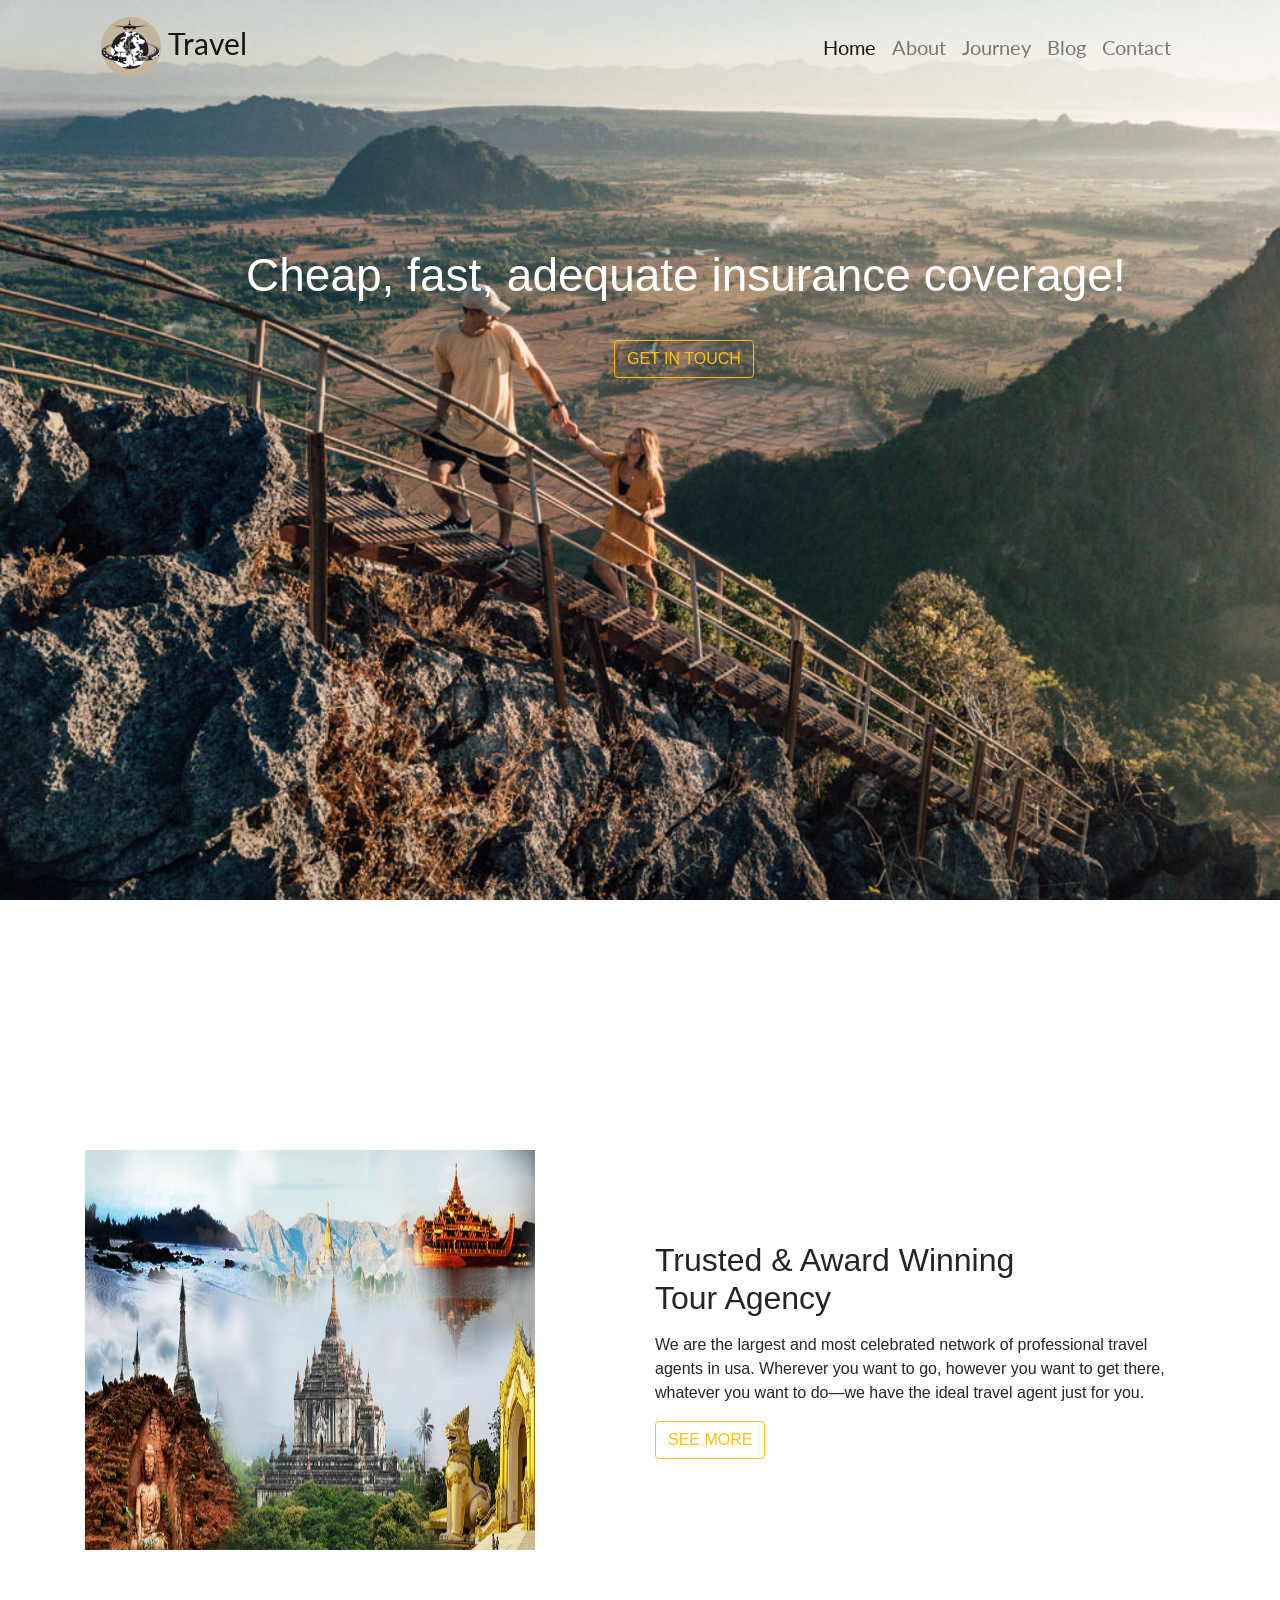
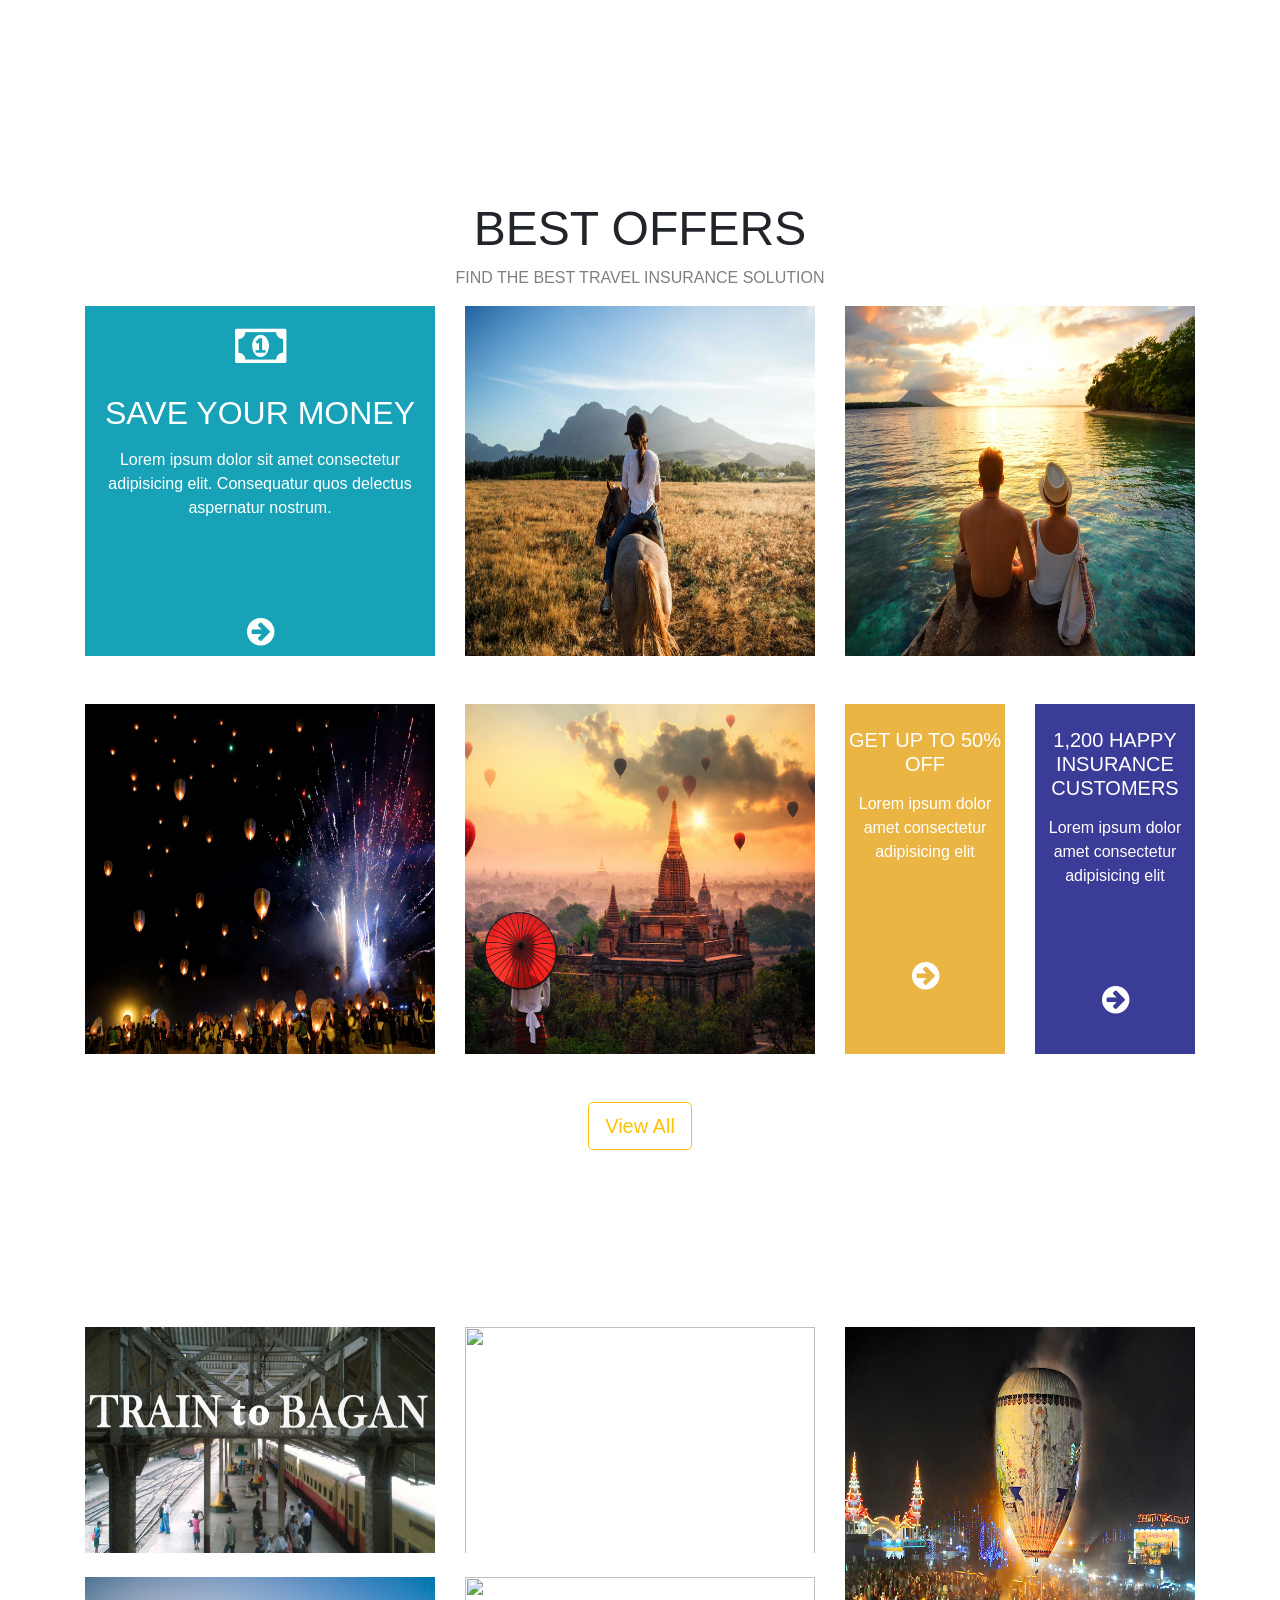
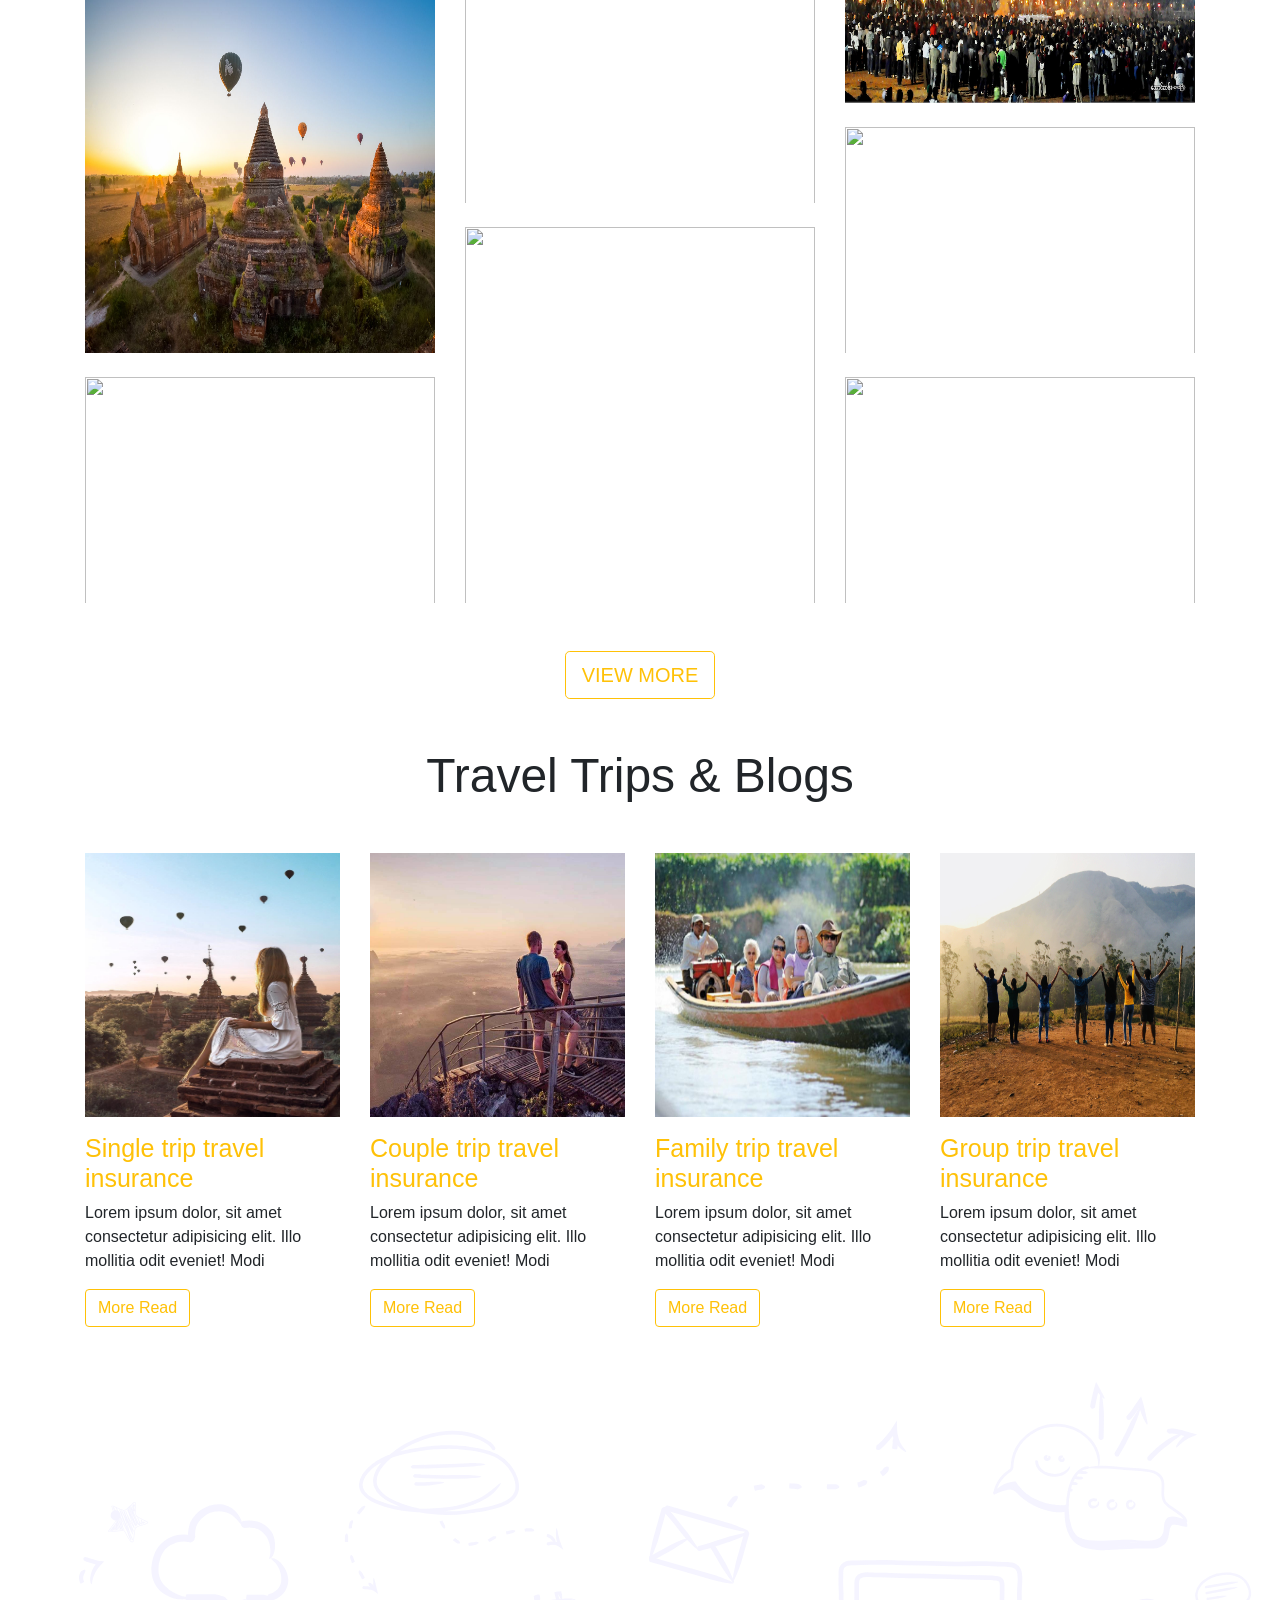
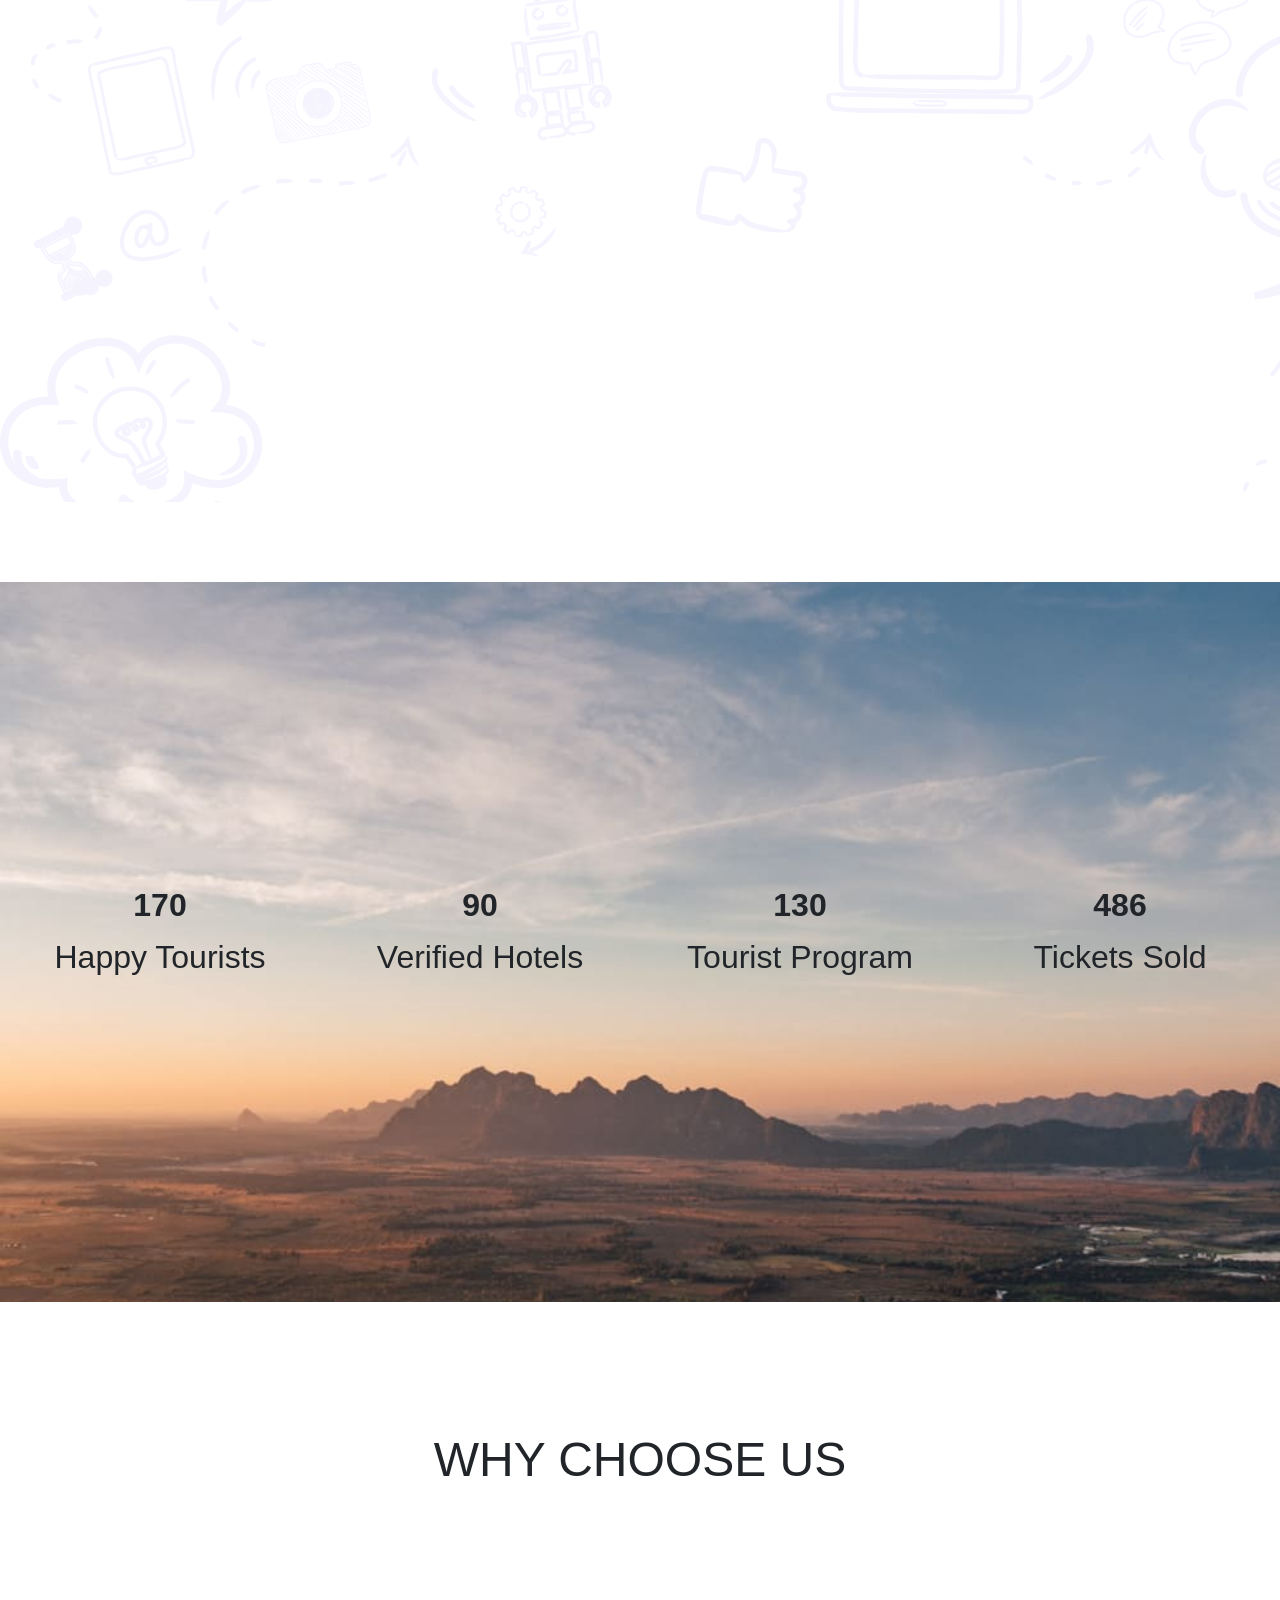
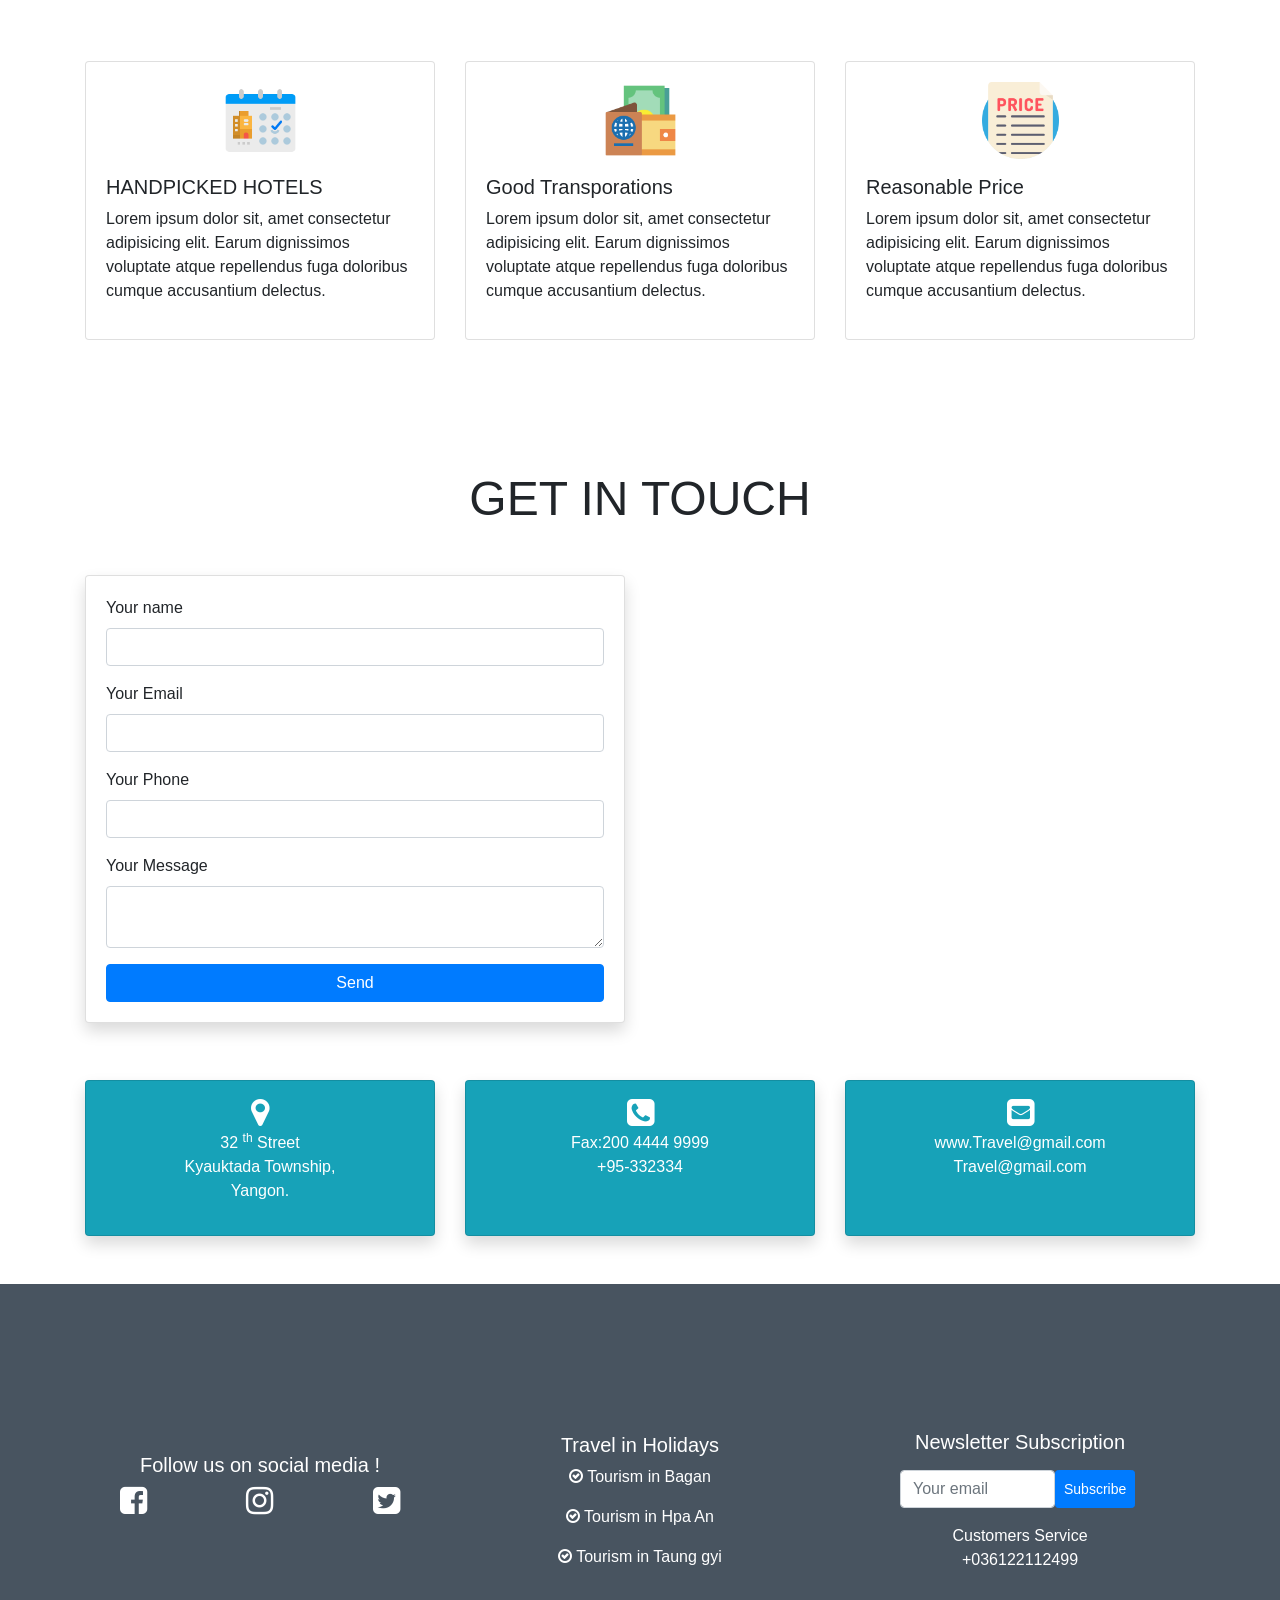
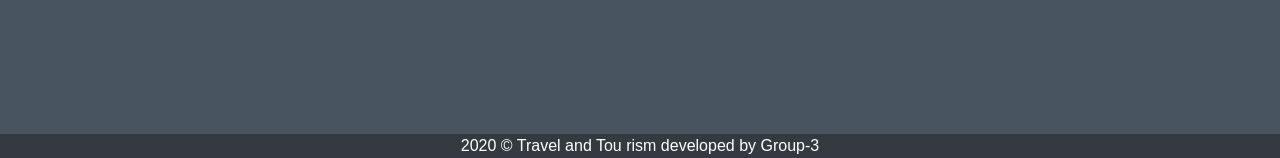
==== commit 349fd7e6: "Update index.html" ====
--- a/index.html
+++ b/index.html
@@ -1,2 +1,3 @@
-<!DOCTYPE html><div class="loader-container" style="z-index: 2000;"> <div class="loader"></div></div><html lang="en"><head> <meta charset="UTF-8"> <meta name="viewport" content="width=device-width, initial-scale=1.0"> <title>Document</title> <link rel="stylesheet" href="assets/style.css"> <link rel="stylesheet" href="css/bootstrap.css"> <link rel="stylesheet" href="css/font-awesome.css"> <link rel="stylesheet" href="css/animate_it/animate.css"> <style>.loader-container{display: flex; justify-content: center; align-items: center; background-color:white; height: 100vh; width: 100%; position:fixed; z-index: 2000;}.loader{color:#f9ca24;font-size: 90px;text-indent: -9999em;overflow: hidden;width: 1em;height: 1em;border-radius: 50%;margin: 72px auto;position: relative;-webkit-transform: translateZ(0);-ms-transform: translateZ(0);transform: translateZ(0);-webkit-animation: load6 1.7s infinite ease, round 1.7s infinite ease;animation: load6 1.7s infinite ease, round 1.7s infinite ease;}@-webkit-keyframes load6{0%{box-shadow: 0 -0.83em 0 -0.4em, 0 -0.83em 0 -0.42em, 0 -0.83em 0 -0.44em, 0 -0.83em 0 -0.46em, 0 -0.83em 0 -0.477em;}5%,95%{box-shadow: 0 -0.83em 0 -0.4em, 0 -0.83em 0 -0.42em, 0 -0.83em 0 -0.44em, 0 -0.83em 0 -0.46em, 0 -0.83em 0 -0.477em;}10%,59%{box-shadow: 0 -0.83em 0 -0.4em, -0.087em -0.825em 0 -0.42em, -0.173em -0.812em 0 -0.44em, -0.256em -0.789em 0 -0.46em, -0.297em -0.775em 0 -0.477em;}20%{box-shadow: 0 -0.83em 0 -0.4em, -0.338em -0.758em 0 -0.42em, -0.555em -0.617em 0 -0.44em, -0.671em -0.488em 0 -0.46em, -0.749em -0.34em 0 -0.477em;}38%{box-shadow: 0 -0.83em 0 -0.4em, -0.377em -0.74em 0 -0.42em, -0.645em -0.522em 0 -0.44em, -0.775em -0.297em 0 -0.46em, -0.82em -0.09em 0 -0.477em;}100%{box-shadow: 0 -0.83em 0 -0.4em, 0 -0.83em 0 -0.42em, 0 -0.83em 0 -0.44em, 0 -0.83em 0 -0.46em, 0 -0.83em 0 -0.477em;}}@keyframes load6{0%{box-shadow: 0 -0.83em 0 -0.4em, 0 -0.83em 0 -0.42em, 0 -0.83em 0 -0.44em, 0 -0.83em 0 -0.46em, 0 -0.83em 0 -0.477em;}5%,95%{box-shadow: 0 -0.83em 0 -0.4em, 0 -0.83em 0 -0.42em, 0 -0.83em 0 -0.44em, 0 -0.83em 0 -0.46em, 0 -0.83em 0 -0.477em;}10%,59%{box-shadow: 0 -0.83em 0 -0.4em, -0.087em -0.825em 0 -0.42em, -0.173em -0.812em 0 -0.44em, -0.256em -0.789em 0 -0.46em, -0.297em -0.775em 0 -0.477em;}20%{box-shadow: 0 -0.83em 0 -0.4em, -0.338em -0.758em 0 -0.42em, -0.555em -0.617em 0 -0.44em, -0.671em -0.488em 0 -0.46em, -0.749em -0.34em 0 -0.477em;}38%{box-shadow: 0 -0.83em 0 -0.4em, -0.377em -0.74em 0 -0.42em, -0.645em -0.522em 0 -0.44em, -0.775em -0.297em 0 -0.46em, -0.82em -0.09em 0 -0.477em;}100%{box-shadow: 0 -0.83em 0 -0.4em, 0 -0.83em 0 -0.42em, 0 -0.83em 0 -0.44em, 0 -0.83em 0 -0.46em, 0 -0.83em 0 -0.477em;}}@-webkit-keyframes round{0%{-webkit-transform: rotate(0deg); transform: rotate(0deg);}100%{-webkit-transform: rotate(360deg); transform: rotate(360deg);}}@keyframes round{0%{-webkit-transform: rotate(0deg); transform: rotate(0deg);}100%{-webkit-transform: rotate(360deg); transform: rotate(360deg);}}</style> </head> <body> <div class="Home-Page"> <header class="container-fluid animate__animated animate__slideInDown site-nav"> <div class="row align-items-center h-100"> <div class="container px-0 mobile-nav-1"> <div class="col-12 "> <nav class="navbar navbar-expand-lg navbar-light mt-1"> <a class="navbar-brand" href="#" style="font-size:30px;font-family:'Lato', sans-serif;"> <img src="Img/126314076_688448888728006_7815604592444293265_n.png" class="logo"> Travel</a> <button class="navbar-toggler" type="button" data-toggle="collapse" data-target="#navbarSupportedContent" aria-controls="navbarSupportedContent" aria-expanded="false" aria-label="Toggle navigation"> <i class="fa fa-bars fa-2x menu-icon"></i> </button> <div class="collapse navbar-collapse" id="navbarSupportedContent"> <ul class="navbar-nav ml-auto"> <li class="nav-item active"> <a class="nav-link" href="index.html">Home</a> </li><li class="nav-item"> <a class="nav-link" href="about.html">About</a> </li><li class="nav-item"> <a class="nav-link" href="journey.html">Journey</a> </li><li class="nav-item"> <a class="nav-link" href="blog.html">Blog</a> </li><li class="nav-item"> <a class="nav-link" href="contact.html">Contact</a> </li></ul> </div></nav> </div></div></div></header> <div class="content text-center animate__animated animate__bounce"> Cheap, fast, adequate insurance coverage! </div><div class="btn-content"> <a class="btn btn-outline-warning text-uppercase">Get in touch</a> </div></div><div class="container"> <div class="row min-vh-100 align-items-center"> <div class="col-12 col-md-6 wow animate__fadeInLeft"> <img src="Img/Myanmartravel4.jpg" class="Tusted_img" style="width:450px;height:400px;"> </div><div class="col-12 col-md-6 wow animate__fadeInRight"> <h5 class="fa-2x mb-3">Trusted & Award Winning <br>Tour Agency</h5> <p class="mb-3"> We are the largest and most celebrated network of professional travel agents in usa. Wherever you want to go, however you want to get there, whatever you want to do—we have the ideal travel agent just for you.</p><a link="" class="btn btn-outline-warning">SEE MORE</a> </div></div></div><div class="container-fluid"> <div class="row"> <div class="container"> <div class="col-12 text-center wow animate__bounce"> <h5 class="fa-3x offer-text-1">BEST OFFERS</h5> <p class="text-black-50"> FIND THE BEST TRAVEL INSURANCE SOLUTION</p></div><div class="row "> <div class="col-12 col-md-4 wow animate__fadeInLeft"> <div class="intro-1 text-center w-100 bg-info"> <i class="fa fa-money text-white fa-3x pt-3"></i> <h5 class="text-uppercase fa-2x text-white mt-4">save your money</h5> <p class="mt-3 mb-5 text-white">Lorem ipsum dolor sit amet consectetur adipisicing elit. Consequatur quos delectus aspernatur nostrum.</p><i class="fa fa-arrow-circle-right fa-2x mt-5 text-white"></i> </div></div><div class="col-12 col-md-4 wow animate__fadeInUp"> <img src="Img/horse-riding-photo.jpg" class="intro-1 w-100 OFFER_IMG-1"> </div><div class="col-12 col-md-4 wow animate__fadeInRight"> <img src="Img/3c20ecd63c501124_iStock-618321562.jpg" class="intro-1 w-100"> </div></div><div class="row mt-5 "> <div class="col-12 col-md-4 wow animate__fadeInLeft"> <img src="Img/9d8b5fc45ef97bb70b08829774598a73.jpg" class="intro-1 w-100"> </div><div class="col-12 col-md-4 wow animate__fadeInUp"> <img src="Img/bagan1.jpg" class="intro-1 w-100 OFFER_IMG-1"> </div><div class="col-12 col-md-2 wow animate__fadeInRight"> <div class="intro-1 text-center w-100 OFFER_IMG-2" style="background-color: #EAB543;"> <h5 class="text-uppercase text-white pt-4">GET UP TO 50% OFF</h5> <p class="mt-3 mb-5 text-white">Lorem ipsum dolor amet consectetur adipisicing elit</p><i class="fa fa-arrow-circle-right fa-2x mt-5 text-white"></i> </div></div><div class="col-12 col-md-2 wow animate__fadeInRight"> <div class="intro-1 text-center w-100" style="background-color: #3B3B98;"> <h5 class="text-uppercase text-white pt-4">1,200 HAPPY INSURANCE CUSTOMERS</h5> <p class="mt-3 mb-5 text-white">Lorem ipsum dolor amet consectetur adipisicing elit</p><i class="fa fa-arrow-circle-right fa-2x mt-5 text-white"></i> </div></div></div><div class="col-12 text-center mt-5"> <a href="" class="btn btn-lg btn-outline-warning">View All</a> </div></div></div></div><div class="container"> <div class="col-12 text-center mt-5 wow animate__jackInTheBox"> <h5 class="fa-3x offer-text-1">Our Trending Popular Tours</h5> <p class="text-black-50">Holidays and tours carefully designed to the best tourist destinations</p></div><div class="row"> <div class="col-12 col-md-4 wow animate__fadeInLeft"> <img src="Img/5bbede15b22f8train bagan.jpg"class="w-100 pt-4 metro"> <img src="Img/GettyImages-646927586-5af207593037130036dbf349.jpg" class="w-100 pt-4 h-30 pone"> <img src="img/38574451405_c02bfd1e8e_b.jpg" class="w-100 pt-4 metro"> </div><div class="col-12 col-md-4 wow animate__fadeInUp"> <img src="img/inle.jpg"class="w-100 pt-4 metro"> <img src="img/hpa-an.jpg" class="w-100 pt-4 metro"> <img src="img/mya662.jpg"class="w-100 pt-4 pone"> </div><div class="col-12 col-md-4 wow animate__fadeInRight"> <img src="Img/Tazaungdaing-Festival.jpg" class="w-100 pt-4 pone"> <img src="img/trekking-pindaya2.jpg"class="w-100 pt-4 metro"> <img src="img/Kyauk-Kalat-Pagoda-hpa-an.jpg"class="w-100 pt-4 metro"> </div></div><div class="col-12 text-center mt-5"> <a href="" class="btn btn-lg btn-outline-warning btn-lg">VIEW MORE</a> </div></div><div class="container mt-5"> <div class="col-12 text-center"> <h5 class="fa-3x wow animate__zoomInDown offer-text-1">Travel Trips & Blogs</h5> </div><div class="row mt-5"> <div class="col-12 col-md-3 wow animate__fadeInLeft Travel-IMG-1"> <img src="Img/b71fa8f4803cbc7bf8fb559cee698b92.jpg"class="w-100 h-50"> <h5 class="text-warning mt-3" style="font-size:25px;">Single trip travel insurance</h5> <p>Lorem ipsum dolor, sit amet consectetur adipisicing elit. Illo mollitia odit eveniet! Modi</p><a href="" class="btn btn-outline-warning">More Read</a> </div><div class="col-12 col-md-3 wow animate__fadeInLeft"> <img src="Img/Eas53ZkX0AcvqHV.jpg"class="w-100 h-50"> <h5 class="text-warning mt-3" style="font-size:25px;">Couple trip travel insurance</h5> <p>Lorem ipsum dolor, sit amet consectetur adipisicing elit. Illo mollitia odit eveniet! Modi</p><a href="" class="btn btn-outline-warning">More Read</a> </div><div class="col-12 col-md-3 wow animate__fadeInRight Travel-IMG_2"> <img src="Img/tourists-take-a-boat-inle-lake.jpg"class="w-100 h-50"> <h5 class="text-warning mt-3" style="font-size:25px;">Family trip travel insurance</h5> <p>Lorem ipsum dolor, sit amet consectetur adipisicing elit. Illo mollitia odit eveniet! Modi</p><a href="" class="btn btn-outline-warning">More Read</a> </div><div class="col-12 col-md-3 wow animate__fadeInRight "> <img src="Img/img_f1f4519aef212354759e26b65a2ec622_1523682414449_processed_original.jpg"class="w-100 h-50"> <h5 class="text-warning mt-3" style="font-size:25px;">Group trip travel insurance</h5> <p>Lorem ipsum dolor, sit amet consectetur adipisicing elit. Illo mollitia odit eveniet! Modi</p><a href="" class="btn btn-outline-warning">More Read</a> </div></div></div><div class="container-fluid transporation"> <div class="row"> <div class="container"> <div class="row tar align-items-center Transporations"> <div class="col-12 text-center mt-5 wow animate__bounce"> <h5 class="fa-3x offer-text-1">Our Transporations</h5> <p class="fa-2x">Safe,Cheap and fast </p></div><div class="col-12 col-md-3 wow animate__bounce"> <div class="card shadow"> <div class="card-body text-center"> <div class="text-center"> <img src="Img/globe (1).png" class="w-25 pt-3"> </div><h5 class="pt-3">FLIGHT BOOKING</h5> <p class="pt-2">Lorem ipsum dolor sit amet consectetur adipisicing elit. Porro pariatur, molestias dolore non ducimus.</p><a href="" class="btn btn-warning btn-no-block">Read More</a> </div></div></div><div class="col-12 col-md-3 wow animate__bounce RAIL_BOOKING_1"> <div class="card shadow"> <div class="card-body text-center"> <div class="text-center"> <img src="Img/rail.png" class="w-25 pt-3"> </div><h5 class="pt-3">RAIL BOOKING</h5> <p class="pt-2">Lorem ipsum dolor sit amet consectetur adipisicing elit. Porro pariatur, molestias dolore non ducimus.</p><a href="" class="btn btn-warning btn-no-block">Read More</a> </div></div></div><div class="col-12 col-md-3 wow animate__bounce RAIL_BOOKING_2"> <div class="card shadow"> <div class="card-body text-center"> <div class="text-center"> <img src="Img/ship.png" class="w-25 pt-3"> </div><h5 class="pt-3">CRUISES BOOKING</h5> <p class="pt-2">Lorem ipsum dolor sit amet consectetur adipisicing elit. Porro pariatur, molestias dolore non ducimus.</p><a href="" class="btn btn-warning btn-no-block">Read More</a> </div></div></div><div class="col-12 col-md-3 wow animate__bounce"> <div class="card shadow"> <div class="card-body text-center"> <div class="text-center"> <img src="Img/hotel.png" class="w-25 pt-3"> </div><h5 class="pt-3">TICKET BOOKING</h5> <p class="pt-2">Lorem ipsum dolor sit amet consectetur adipisicing elit. Porro pariatur, molestias dolore non ducimus.</p><a href="" class="btn btn-warning btn-no-block">Read More</a> </div></div></div></div></div></div></div><div class="container-fluid counter-part"> <div class="row align-items-center counter-gp"> <div class="col-12 col-md-3"> <div class="text-center"> <h4 class="aa fa-2x font-weight-bolder counter-text">1253</h4> <p class="fa-2x counter-text">Happy Tourists</p></div></div><div class="col-12 col-md-3"> <div class="text-center"> <h4 class="aa fa-2x font-weight-bolder counter-text">654</h4> <p class="fa-2x counter-text">Verified Hotels</p></div></div><div class="col-12 col-md-3"> <div class="text-center"> <h4 class="aa fa-2x font-weight-bolder counter-text">958</h4> <p class="fa-2x counter-text ">Tourist Program</p></div></div><div class="col-12 col-md-3"> <div class="text-center"> <h4 class="aa fa-2x font-weight-bolder counter-text">3569</h4> <p class="fa-2x counter-text ">Tickets Sold</p></div></div></div></div><div class="container-fluid "> <div class="row WHY_CHOOSE_US"> <div class="container"> <div class="row choose align-items-center"> <div class="col-12 text-center wow animate__zoomIn"> <h5 class="fa-3x mt-5 offer-text-2">WHY CHOOSE US</h5> </div><div class="col-12 col-md-4 wow animate__fadeInLeft"> <div class="card"> <div class="card-body"> <div class="text-center"> <img src="Img/booking.png" class="w-25"> </div><h5 class="pt-3">HANDPICKED HOTELS</h5> <p>Lorem ipsum dolor sit, amet consectetur adipisicing elit. Earum dignissimos voluptate atque repellendus fuga doloribus cumque accusantium delectus.</p></div></div></div><div class="col-12 col-md-4 wow animate__fadeIn choose_part_1"> <div class="card"> <div class="card-body"> <div class="text-center"> <img src="Img/passport.png" class="w-25"> </div><h5 class="pt-3">Good Transporations</h5> <p>Lorem ipsum dolor sit, amet consectetur adipisicing elit. Earum dignissimos voluptate atque repellendus fuga doloribus cumque accusantium delectus.</p></div></div></div><div class="col-12 col-md-4 wow animate__fadeInRight"> <div class="card"> <div class="card-body"> <div class="text-center"> <img src="Img/price.png" class="w-25"> </div><h5 class="pt-3">Reasonable Price</h5> <p>Lorem ipsum dolor sit, amet consectetur adipisicing elit. Earum dignissimos voluptate atque repellendus fuga doloribus cumque accusantium delectus.</p></div></div></div></div></div></div></div><div class="container-fluid mt-5"> <div class="row"> <div class="container"> <div class="row"> <div class="col-12 text-center wow animate__bounce"> <h5 class="fa-3x mb-5 offer-text-1">GET IN TOUCH</h5> </div><div class="col-12 col-md-6 wow animate__fadeInLeft get_in_touch"> <div class="card shadow"> <div class="card-body"> <form> <div class="form-group"> <label for="name">Your name</label> <input type="text" name="name" id="name" class="form-control"> </div><div class="form-group"> <label for="email">Your Email</label> <input type="text" name="email" id="email" class="form-control"> </div><div class="form-group"> <label for="phone">Your Phone</label> <input type="number" name="phone" id="phone" class="form-control"> </div><div class="form-group"> <label for="message">Your Message</label> <textarea class="form-control" id="message"></textarea> </div><a href="" class="btn btn-primary btn-block">Send</a> </form> </div></div></div><div class="col-12 col-md-6 wow animate__fadeInRight"> <iframe src="https://www.google.com/maps/embed?pb=!1m18!1m12!1m3!1d3819.983501461828!2d96.1561439143454!3d16.77749642452462!2m3!1f0!2f0!3f0!3m2!1i1024!2i768!4f13.1!3m3!1m2!1s0x30c1ec86c64627b3%3A0xf629281949864a5c!2sSule%20Square!5e0!3m2!1sen!2smm!4v1605675053709!5m2!1sen!2smm" width="100%" height="450" frameborder="0" style="border:0;" allowfullscreen="" aria-hidden="false" tabindex="0"></iframe> </div></div></div></div></div><div class="container mt-5"> <div class="row"> <div class="col-12 col-md-4 wow animate__bounce "> <div class="card shadow h-100" style="background-color:#17a2b8;"> <div class="text-center"> <i class="fa fa-map-marker text-white fa-2x pt-3"></i> <p class="pb-3 text-white">32 <sup>th</sup> Street <br>Kyauktada Township, <br>Yangon.</p></div></div></div><div class="col-12 col-md-4 wow animate__bounce address-card"> <div class="card shadow h-100" style="background-color:#17a2b8;"> <div class="text-center"> <i class="fa fa-phone-square text-white fa-2x pt-3"></i> <p class="text-white">Fax:200 4444 9999 <br>+95-332334 <br><br></p></div></div></div><div class="col-12 col-md-4 wow animate__bounce "> <div class="card shadow h-100" style="background-color:#17a2b8;"> <div class="text-center"> <i class="fa fa-envelope-square text-white fa-2x pt-3"></i> <p class="text-white">www.Travel@gmail.com <br>Travel@gmail.com <br><br></p></div></div></div></div></div><div class="container-fluid mt-5 footer-part-1" style="background-color: #485460;" > <div class="row"> <div class="container"> <div class="row align-items-center footer-first"> <div class="col-12 col-md-4 wow animate__fadeInLeft text-white"> <h5 class="text-center text-white follow-text">Follow us on social media !</h5> <div class="row justify-content-around mb-5"> <i class="fa fa-facebook-square fa-2x"></i> <i class="fa fa-instagram fa-2x"></i> <i class="fa fa-twitter-square fa-2x"></i> </div></div><div class="col-12 col-md-4 wow animate__fadeIn text-white text-center"> <h5 class="text-center">Travel in Holidays</h5> <p><i class="fa fa-check-circle-o">&nbsp;</i>Tourism in Bagan</p><p><i class="fa fa-check-circle-o">&nbsp; </i>Tourism in Hpa An</p><p><i class="fa fa-check-circle-o">&nbsp; </i>Tourism in Taung gyi</p></div><div class="col-12 col-md-4 wow animate__fadeInRight text-center text-white"> <h5 class="text-center">Newsletter Subscription</h5> <form class="mt-3" style="margin-left:70px;"> <div class="form-group row"> <input type="email" name="name" class="form-control w-50" placeholder="Your email"> <button class="btn btn-primary btn-sm">Subscribe</button> </div></form> <p>Customers Service <br>+036122112499</p></div></div></div></div></div><div class=""> <div class="col-12 text-center bg-dark"> <span class="text-white">2020 &copy; Travel and Tou
+<!DOCTYPE html><div class="loader-container" style="z-index: 2000;"> <div class="loader"></div></div><html lang="en"><head> <meta charset="UTF-8"><link rel="icon" href="img/126314076_688448888728006_7815604592444293265_n.png">
+  <meta name="viewport" content="width=device-width, initial-scale=1.0"> <title>Document</title> <link rel="stylesheet" href="assets/style.css"> <link rel="stylesheet" href="css/bootstrap.css"> <link rel="stylesheet" href="css/font-awesome.css"> <link rel="stylesheet" href="css/animate_it/animate.css"> <style>.loader-container{display: flex; justify-content: center; align-items: center; background-color:white; height: 100vh; width: 100%; position:fixed; z-index: 2000;}.loader{color:#f9ca24;font-size: 90px;text-indent: -9999em;overflow: hidden;width: 1em;height: 1em;border-radius: 50%;margin: 72px auto;position: relative;-webkit-transform: translateZ(0);-ms-transform: translateZ(0);transform: translateZ(0);-webkit-animation: load6 1.7s infinite ease, round 1.7s infinite ease;animation: load6 1.7s infinite ease, round 1.7s infinite ease;}@-webkit-keyframes load6{0%{box-shadow: 0 -0.83em 0 -0.4em, 0 -0.83em 0 -0.42em, 0 -0.83em 0 -0.44em, 0 -0.83em 0 -0.46em, 0 -0.83em 0 -0.477em;}5%,95%{box-shadow: 0 -0.83em 0 -0.4em, 0 -0.83em 0 -0.42em, 0 -0.83em 0 -0.44em, 0 -0.83em 0 -0.46em, 0 -0.83em 0 -0.477em;}10%,59%{box-shadow: 0 -0.83em 0 -0.4em, -0.087em -0.825em 0 -0.42em, -0.173em -0.812em 0 -0.44em, -0.256em -0.789em 0 -0.46em, -0.297em -0.775em 0 -0.477em;}20%{box-shadow: 0 -0.83em 0 -0.4em, -0.338em -0.758em 0 -0.42em, -0.555em -0.617em 0 -0.44em, -0.671em -0.488em 0 -0.46em, -0.749em -0.34em 0 -0.477em;}38%{box-shadow: 0 -0.83em 0 -0.4em, -0.377em -0.74em 0 -0.42em, -0.645em -0.522em 0 -0.44em, -0.775em -0.297em 0 -0.46em, -0.82em -0.09em 0 -0.477em;}100%{box-shadow: 0 -0.83em 0 -0.4em, 0 -0.83em 0 -0.42em, 0 -0.83em 0 -0.44em, 0 -0.83em 0 -0.46em, 0 -0.83em 0 -0.477em;}}@keyframes load6{0%{box-shadow: 0 -0.83em 0 -0.4em, 0 -0.83em 0 -0.42em, 0 -0.83em 0 -0.44em, 0 -0.83em 0 -0.46em, 0 -0.83em 0 -0.477em;}5%,95%{box-shadow: 0 -0.83em 0 -0.4em, 0 -0.83em 0 -0.42em, 0 -0.83em 0 -0.44em, 0 -0.83em 0 -0.46em, 0 -0.83em 0 -0.477em;}10%,59%{box-shadow: 0 -0.83em 0 -0.4em, -0.087em -0.825em 0 -0.42em, -0.173em -0.812em 0 -0.44em, -0.256em -0.789em 0 -0.46em, -0.297em -0.775em 0 -0.477em;}20%{box-shadow: 0 -0.83em 0 -0.4em, -0.338em -0.758em 0 -0.42em, -0.555em -0.617em 0 -0.44em, -0.671em -0.488em 0 -0.46em, -0.749em -0.34em 0 -0.477em;}38%{box-shadow: 0 -0.83em 0 -0.4em, -0.377em -0.74em 0 -0.42em, -0.645em -0.522em 0 -0.44em, -0.775em -0.297em 0 -0.46em, -0.82em -0.09em 0 -0.477em;}100%{box-shadow: 0 -0.83em 0 -0.4em, 0 -0.83em 0 -0.42em, 0 -0.83em 0 -0.44em, 0 -0.83em 0 -0.46em, 0 -0.83em 0 -0.477em;}}@-webkit-keyframes round{0%{-webkit-transform: rotate(0deg); transform: rotate(0deg);}100%{-webkit-transform: rotate(360deg); transform: rotate(360deg);}}@keyframes round{0%{-webkit-transform: rotate(0deg); transform: rotate(0deg);}100%{-webkit-transform: rotate(360deg); transform: rotate(360deg);}}</style> </head> <body> <div class="Home-Page"> <header class="container-fluid animate__animated animate__slideInDown site-nav"> <div class="row align-items-center h-100"> <div class="container px-0 mobile-nav-1"> <div class="col-12 "> <nav class="navbar navbar-expand-lg navbar-light mt-1"> <a class="navbar-brand" href="#" style="font-size:30px;font-family:'Lato', sans-serif;"> <img src="Img/126314076_688448888728006_7815604592444293265_n.png" class="logo"> Travel</a> <button class="navbar-toggler" type="button" data-toggle="collapse" data-target="#navbarSupportedContent" aria-controls="navbarSupportedContent" aria-expanded="false" aria-label="Toggle navigation"> <i class="fa fa-bars fa-2x menu-icon"></i> </button> <div class="collapse navbar-collapse" id="navbarSupportedContent"> <ul class="navbar-nav ml-auto"> <li class="nav-item active"> <a class="nav-link" href="index.html">Home</a> </li><li class="nav-item"> <a class="nav-link" href="about.html">About</a> </li><li class="nav-item"> <a class="nav-link" href="journey.html">Journey</a> </li><li class="nav-item"> <a class="nav-link" href="blog.html">Blog</a> </li><li class="nav-item"> <a class="nav-link" href="contact.html">Contact</a> </li></ul> </div></nav> </div></div></div></header> <div class="content text-center animate__animated animate__bounce"> Cheap, fast, adequate insurance coverage! </div><div class="btn-content"> <a class="btn btn-outline-warning text-uppercase">Get in touch</a> </div></div><div class="container"> <div class="row min-vh-100 align-items-center"> <div class="col-12 col-md-6 wow animate__fadeInLeft"> <img src="Img/Myanmartravel4.jpg" class="Tusted_img" style="width:450px;height:400px;"> </div><div class="col-12 col-md-6 wow animate__fadeInRight"> <h5 class="fa-2x mb-3">Trusted & Award Winning <br>Tour Agency</h5> <p class="mb-3"> We are the largest and most celebrated network of professional travel agents in usa. Wherever you want to go, however you want to get there, whatever you want to do—we have the ideal travel agent just for you.</p><a link="" class="btn btn-outline-warning">SEE MORE</a> </div></div></div><div class="container-fluid"> <div class="row"> <div class="container"> <div class="col-12 text-center wow animate__bounce"> <h5 class="fa-3x offer-text-1">BEST OFFERS</h5> <p class="text-black-50"> FIND THE BEST TRAVEL INSURANCE SOLUTION</p></div><div class="row "> <div class="col-12 col-md-4 wow animate__fadeInLeft"> <div class="intro-1 text-center w-100 bg-info"> <i class="fa fa-money text-white fa-3x pt-3"></i> <h5 class="text-uppercase fa-2x text-white mt-4">save your money</h5> <p class="mt-3 mb-5 text-white">Lorem ipsum dolor sit amet consectetur adipisicing elit. Consequatur quos delectus aspernatur nostrum.</p><i class="fa fa-arrow-circle-right fa-2x mt-5 text-white"></i> </div></div><div class="col-12 col-md-4 wow animate__fadeInUp"> <img src="Img/horse-riding-photo.jpg" class="intro-1 w-100 OFFER_IMG-1"> </div><div class="col-12 col-md-4 wow animate__fadeInRight"> <img src="Img/3c20ecd63c501124_iStock-618321562.jpg" class="intro-1 w-100"> </div></div><div class="row mt-5 "> <div class="col-12 col-md-4 wow animate__fadeInLeft"> <img src="Img/9d8b5fc45ef97bb70b08829774598a73.jpg" class="intro-1 w-100"> </div><div class="col-12 col-md-4 wow animate__fadeInUp"> <img src="Img/bagan1.jpg" class="intro-1 w-100 OFFER_IMG-1"> </div><div class="col-12 col-md-2 wow animate__fadeInRight"> <div class="intro-1 text-center w-100 OFFER_IMG-2" style="background-color: #EAB543;"> <h5 class="text-uppercase text-white pt-4">GET UP TO 50% OFF</h5> <p class="mt-3 mb-5 text-white">Lorem ipsum dolor amet consectetur adipisicing elit</p><i class="fa fa-arrow-circle-right fa-2x mt-5 text-white"></i> </div></div><div class="col-12 col-md-2 wow animate__fadeInRight"> <div class="intro-1 text-center w-100" style="background-color: #3B3B98;"> <h5 class="text-uppercase text-white pt-4">1,200 HAPPY INSURANCE CUSTOMERS</h5> <p class="mt-3 mb-5 text-white">Lorem ipsum dolor amet consectetur adipisicing elit</p><i class="fa fa-arrow-circle-right fa-2x mt-5 text-white"></i> </div></div></div><div class="col-12 text-center mt-5"> <a href="" class="btn btn-lg btn-outline-warning">View All</a> </div></div></div></div><div class="container"> <div class="col-12 text-center mt-5 wow animate__jackInTheBox"> <h5 class="fa-3x offer-text-1">Our Trending Popular Tours</h5> <p class="text-black-50">Holidays and tours carefully designed to the best tourist destinations</p></div><div class="row"> <div class="col-12 col-md-4 wow animate__fadeInLeft"> <img src="Img/5bbede15b22f8train bagan.jpg"class="w-100 pt-4 metro"> <img src="Img/GettyImages-646927586-5af207593037130036dbf349.jpg" class="w-100 pt-4 h-30 pone"> <img src="img/38574451405_c02bfd1e8e_b.jpg" class="w-100 pt-4 metro"> </div><div class="col-12 col-md-4 wow animate__fadeInUp"> <img src="img/inle.jpg"class="w-100 pt-4 metro"> <img src="img/hpa-an.jpg" class="w-100 pt-4 metro"> <img src="img/mya662.jpg"class="w-100 pt-4 pone"> </div><div class="col-12 col-md-4 wow animate__fadeInRight"> <img src="Img/Tazaungdaing-Festival.jpg" class="w-100 pt-4 pone"> <img src="img/trekking-pindaya2.jpg"class="w-100 pt-4 metro"> <img src="img/Kyauk-Kalat-Pagoda-hpa-an.jpg"class="w-100 pt-4 metro"> </div></div><div class="col-12 text-center mt-5"> <a href="" class="btn btn-lg btn-outline-warning btn-lg">VIEW MORE</a> </div></div><div class="container mt-5"> <div class="col-12 text-center"> <h5 class="fa-3x wow animate__zoomInDown offer-text-1">Travel Trips & Blogs</h5> </div><div class="row mt-5"> <div class="col-12 col-md-3 wow animate__fadeInLeft Travel-IMG-1"> <img src="Img/b71fa8f4803cbc7bf8fb559cee698b92.jpg"class="w-100 h-50"> <h5 class="text-warning mt-3" style="font-size:25px;">Single trip travel insurance</h5> <p>Lorem ipsum dolor, sit amet consectetur adipisicing elit. Illo mollitia odit eveniet! Modi</p><a href="" class="btn btn-outline-warning">More Read</a> </div><div class="col-12 col-md-3 wow animate__fadeInLeft"> <img src="Img/Eas53ZkX0AcvqHV.jpg"class="w-100 h-50"> <h5 class="text-warning mt-3" style="font-size:25px;">Couple trip travel insurance</h5> <p>Lorem ipsum dolor, sit amet consectetur adipisicing elit. Illo mollitia odit eveniet! Modi</p><a href="" class="btn btn-outline-warning">More Read</a> </div><div class="col-12 col-md-3 wow animate__fadeInRight Travel-IMG_2"> <img src="Img/tourists-take-a-boat-inle-lake.jpg"class="w-100 h-50"> <h5 class="text-warning mt-3" style="font-size:25px;">Family trip travel insurance</h5> <p>Lorem ipsum dolor, sit amet consectetur adipisicing elit. Illo mollitia odit eveniet! Modi</p><a href="" class="btn btn-outline-warning">More Read</a> </div><div class="col-12 col-md-3 wow animate__fadeInRight "> <img src="Img/img_f1f4519aef212354759e26b65a2ec622_1523682414449_processed_original.jpg"class="w-100 h-50"> <h5 class="text-warning mt-3" style="font-size:25px;">Group trip travel insurance</h5> <p>Lorem ipsum dolor, sit amet consectetur adipisicing elit. Illo mollitia odit eveniet! Modi</p><a href="" class="btn btn-outline-warning">More Read</a> </div></div></div><div class="container-fluid transporation"> <div class="row"> <div class="container"> <div class="row tar align-items-center Transporations"> <div class="col-12 text-center mt-5 wow animate__bounce"> <h5 class="fa-3x offer-text-1">Our Transporations</h5> <p class="fa-2x">Safe,Cheap and fast </p></div><div class="col-12 col-md-3 wow animate__bounce"> <div class="card shadow"> <div class="card-body text-center"> <div class="text-center"> <img src="Img/globe (1).png" class="w-25 pt-3"> </div><h5 class="pt-3">FLIGHT BOOKING</h5> <p class="pt-2">Lorem ipsum dolor sit amet consectetur adipisicing elit. Porro pariatur, molestias dolore non ducimus.</p><a href="" class="btn btn-warning btn-no-block">Read More</a> </div></div></div><div class="col-12 col-md-3 wow animate__bounce RAIL_BOOKING_1"> <div class="card shadow"> <div class="card-body text-center"> <div class="text-center"> <img src="Img/rail.png" class="w-25 pt-3"> </div><h5 class="pt-3">RAIL BOOKING</h5> <p class="pt-2">Lorem ipsum dolor sit amet consectetur adipisicing elit. Porro pariatur, molestias dolore non ducimus.</p><a href="" class="btn btn-warning btn-no-block">Read More</a> </div></div></div><div class="col-12 col-md-3 wow animate__bounce RAIL_BOOKING_2"> <div class="card shadow"> <div class="card-body text-center"> <div class="text-center"> <img src="Img/ship.png" class="w-25 pt-3"> </div><h5 class="pt-3">CRUISES BOOKING</h5> <p class="pt-2">Lorem ipsum dolor sit amet consectetur adipisicing elit. Porro pariatur, molestias dolore non ducimus.</p><a href="" class="btn btn-warning btn-no-block">Read More</a> </div></div></div><div class="col-12 col-md-3 wow animate__bounce"> <div class="card shadow"> <div class="card-body text-center"> <div class="text-center"> <img src="Img/hotel.png" class="w-25 pt-3"> </div><h5 class="pt-3">TICKET BOOKING</h5> <p class="pt-2">Lorem ipsum dolor sit amet consectetur adipisicing elit. Porro pariatur, molestias dolore non ducimus.</p><a href="" class="btn btn-warning btn-no-block">Read More</a> </div></div></div></div></div></div></div><div class="container-fluid counter-part"> <div class="row align-items-center counter-gp"> <div class="col-12 col-md-3"> <div class="text-center"> <h4 class="aa fa-2x font-weight-bolder counter-text">1253</h4> <p class="fa-2x counter-text">Happy Tourists</p></div></div><div class="col-12 col-md-3"> <div class="text-center"> <h4 class="aa fa-2x font-weight-bolder counter-text">654</h4> <p class="fa-2x counter-text">Verified Hotels</p></div></div><div class="col-12 col-md-3"> <div class="text-center"> <h4 class="aa fa-2x font-weight-bolder counter-text">958</h4> <p class="fa-2x counter-text ">Tourist Program</p></div></div><div class="col-12 col-md-3"> <div class="text-center"> <h4 class="aa fa-2x font-weight-bolder counter-text">3569</h4> <p class="fa-2x counter-text ">Tickets Sold</p></div></div></div></div><div class="container-fluid "> <div class="row WHY_CHOOSE_US"> <div class="container"> <div class="row choose align-items-center"> <div class="col-12 text-center wow animate__zoomIn"> <h5 class="fa-3x mt-5 offer-text-2">WHY CHOOSE US</h5> </div><div class="col-12 col-md-4 wow animate__fadeInLeft"> <div class="card"> <div class="card-body"> <div class="text-center"> <img src="Img/booking.png" class="w-25"> </div><h5 class="pt-3">HANDPICKED HOTELS</h5> <p>Lorem ipsum dolor sit, amet consectetur adipisicing elit. Earum dignissimos voluptate atque repellendus fuga doloribus cumque accusantium delectus.</p></div></div></div><div class="col-12 col-md-4 wow animate__fadeIn choose_part_1"> <div class="card"> <div class="card-body"> <div class="text-center"> <img src="Img/passport.png" class="w-25"> </div><h5 class="pt-3">Good Transporations</h5> <p>Lorem ipsum dolor sit, amet consectetur adipisicing elit. Earum dignissimos voluptate atque repellendus fuga doloribus cumque accusantium delectus.</p></div></div></div><div class="col-12 col-md-4 wow animate__fadeInRight"> <div class="card"> <div class="card-body"> <div class="text-center"> <img src="Img/price.png" class="w-25"> </div><h5 class="pt-3">Reasonable Price</h5> <p>Lorem ipsum dolor sit, amet consectetur adipisicing elit. Earum dignissimos voluptate atque repellendus fuga doloribus cumque accusantium delectus.</p></div></div></div></div></div></div></div><div class="container-fluid mt-5"> <div class="row"> <div class="container"> <div class="row"> <div class="col-12 text-center wow animate__bounce"> <h5 class="fa-3x mb-5 offer-text-1">GET IN TOUCH</h5> </div><div class="col-12 col-md-6 wow animate__fadeInLeft get_in_touch"> <div class="card shadow"> <div class="card-body"> <form> <div class="form-group"> <label for="name">Your name</label> <input type="text" name="name" id="name" class="form-control"> </div><div class="form-group"> <label for="email">Your Email</label> <input type="text" name="email" id="email" class="form-control"> </div><div class="form-group"> <label for="phone">Your Phone</label> <input type="number" name="phone" id="phone" class="form-control"> </div><div class="form-group"> <label for="message">Your Message</label> <textarea class="form-control" id="message"></textarea> </div><a href="" class="btn btn-primary btn-block">Send</a> </form> </div></div></div><div class="col-12 col-md-6 wow animate__fadeInRight"> <iframe src="https://www.google.com/maps/embed?pb=!1m18!1m12!1m3!1d3819.983501461828!2d96.1561439143454!3d16.77749642452462!2m3!1f0!2f0!3f0!3m2!1i1024!2i768!4f13.1!3m3!1m2!1s0x30c1ec86c64627b3%3A0xf629281949864a5c!2sSule%20Square!5e0!3m2!1sen!2smm!4v1605675053709!5m2!1sen!2smm" width="100%" height="450" frameborder="0" style="border:0;" allowfullscreen="" aria-hidden="false" tabindex="0"></iframe> </div></div></div></div></div><div class="container mt-5"> <div class="row"> <div class="col-12 col-md-4 wow animate__bounce "> <div class="card shadow h-100" style="background-color:#17a2b8;"> <div class="text-center"> <i class="fa fa-map-marker text-white fa-2x pt-3"></i> <p class="pb-3 text-white">32 <sup>th</sup> Street <br>Kyauktada Township, <br>Yangon.</p></div></div></div><div class="col-12 col-md-4 wow animate__bounce address-card"> <div class="card shadow h-100" style="background-color:#17a2b8;"> <div class="text-center"> <i class="fa fa-phone-square text-white fa-2x pt-3"></i> <p class="text-white">Fax:200 4444 9999 <br>+95-332334 <br><br></p></div></div></div><div class="col-12 col-md-4 wow animate__bounce "> <div class="card shadow h-100" style="background-color:#17a2b8;"> <div class="text-center"> <i class="fa fa-envelope-square text-white fa-2x pt-3"></i> <p class="text-white">www.Travel@gmail.com <br>Travel@gmail.com <br><br></p></div></div></div></div></div><div class="container-fluid mt-5 footer-part-1" style="background-color: #485460;" > <div class="row"> <div class="container"> <div class="row align-items-center footer-first"> <div class="col-12 col-md-4 wow animate__fadeInLeft text-white"> <h5 class="text-center text-white follow-text">Follow us on social media !</h5> <div class="row justify-content-around mb-5"> <i class="fa fa-facebook-square fa-2x"></i> <i class="fa fa-instagram fa-2x"></i> <i class="fa fa-twitter-square fa-2x"></i> </div></div><div class="col-12 col-md-4 wow animate__fadeIn text-white text-center"> <h5 class="text-center">Travel in Holidays</h5> <p><i class="fa fa-check-circle-o">&nbsp;</i>Tourism in Bagan</p><p><i class="fa fa-check-circle-o">&nbsp; </i>Tourism in Hpa An</p><p><i class="fa fa-check-circle-o">&nbsp; </i>Tourism in Taung gyi</p></div><div class="col-12 col-md-4 wow animate__fadeInRight text-center text-white"> <h5 class="text-center">Newsletter Subscription</h5> <form class="mt-3" style="margin-left:70px;"> <div class="form-group row"> <input type="email" name="name" class="form-control w-50" placeholder="Your email"> <button class="btn btn-primary btn-sm">Subscribe</button> </div></form> <p>Customers Service <br>+036122112499</p></div></div></div></div></div><div class=""> <div class="col-12 text-center bg-dark"> <span class="text-white">2020 &copy; Travel and Tou
   rism developed by Group-3 </span> </div></div><script src="js/jquery.min.js"></script> <script src="js/bootstrap.js"></script> <script src="css/way_point/jquery.waypoints.js"></script> <script src="css/counter_up/counter_up.js"></script> <script src="js/wow/wow.js"></script> <script>$('.aa').counterUp({delay:10, time:1500}); </script> <script src="assets/app.js"></script> </body></html>
